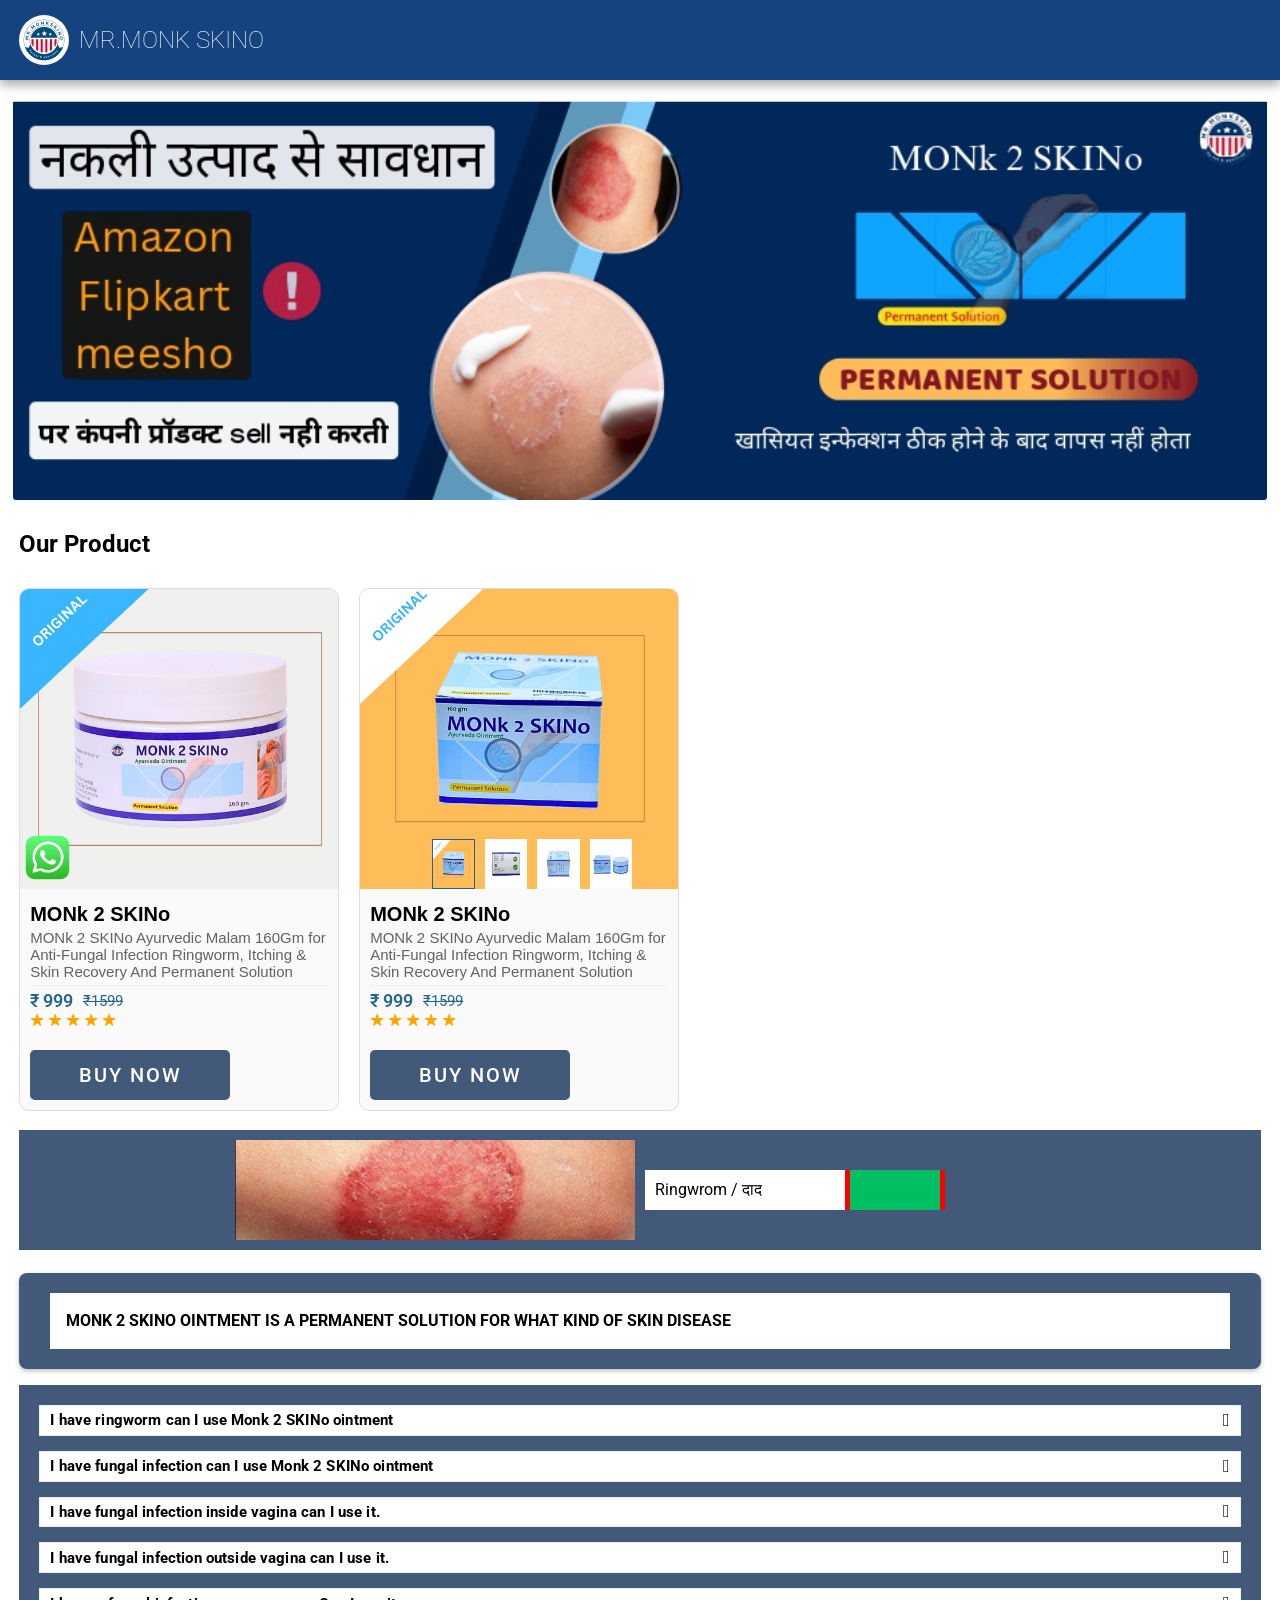
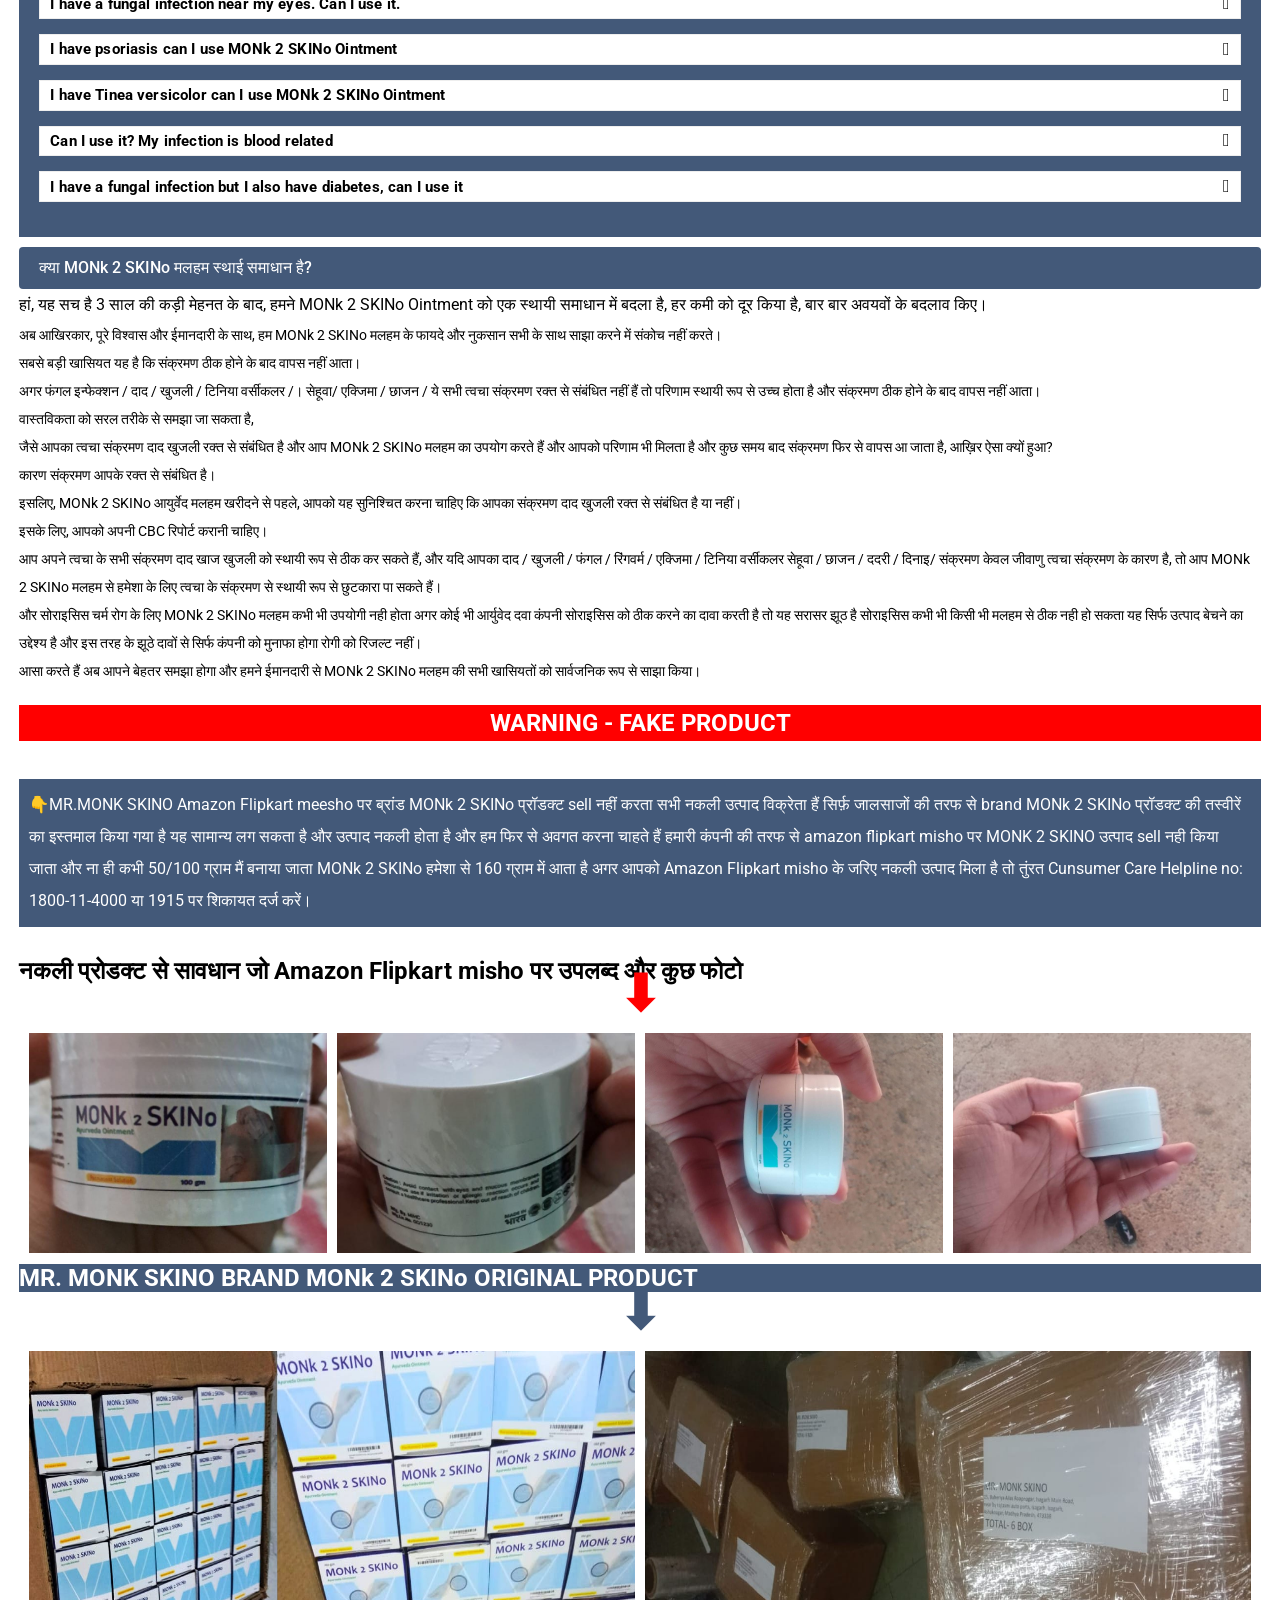
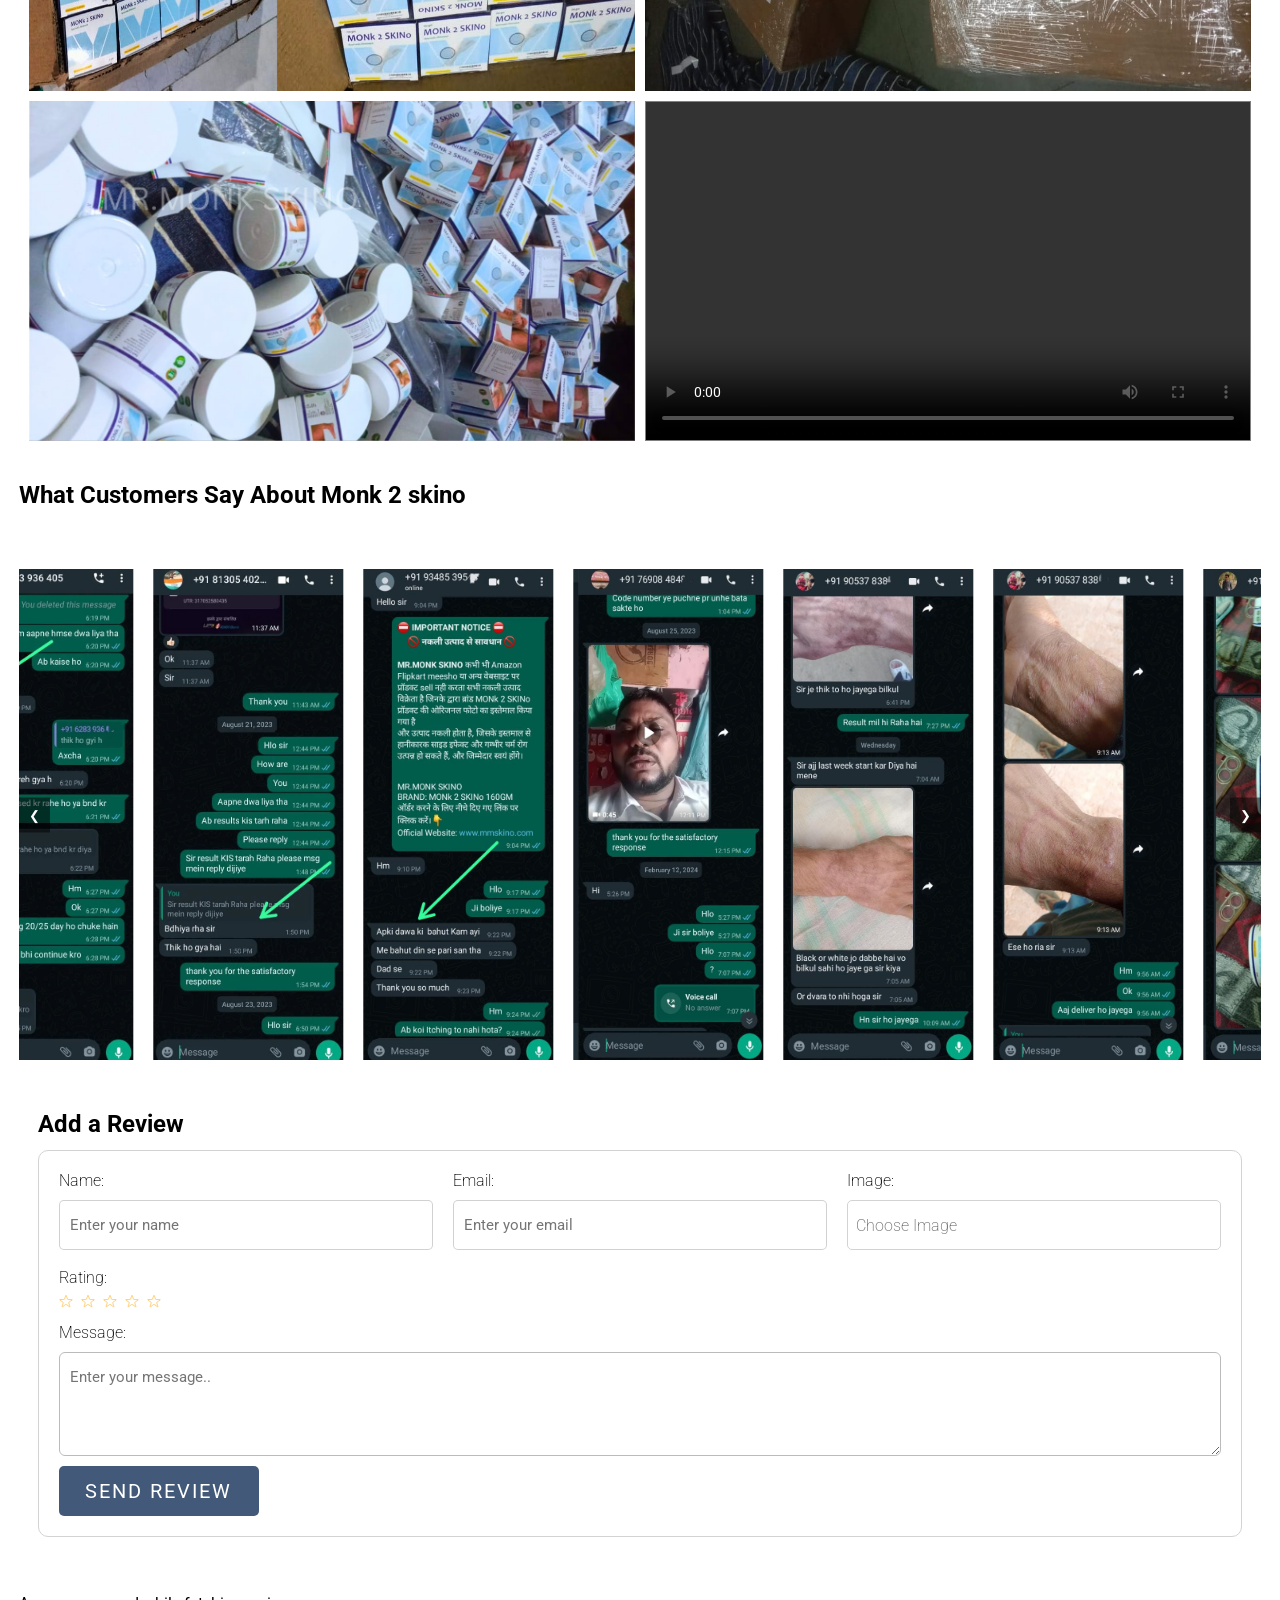
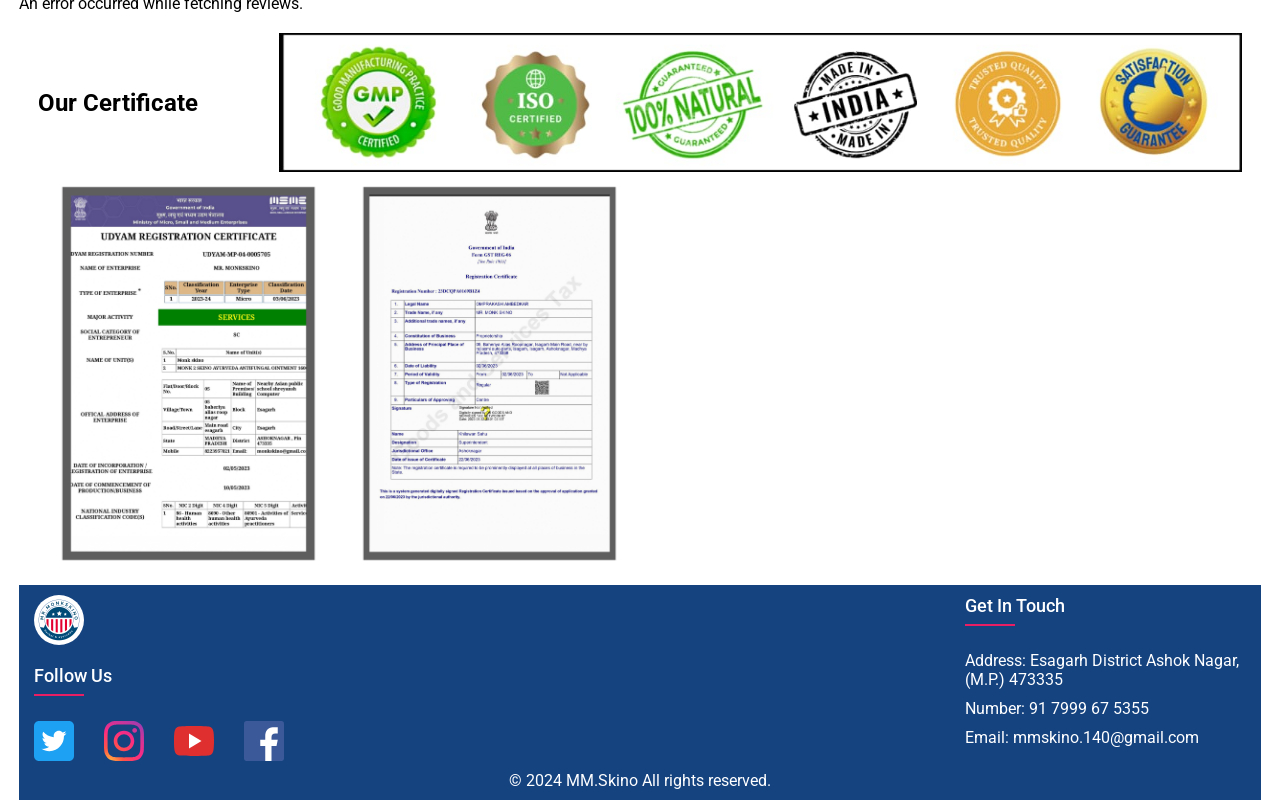
==== index.html @ e331ae4b "updated" ====
<html lang="en">

<head>
    <meta charset="UTF-8">
    <link rel="icon" type="image/svg+xml" href="./img/favIcon.svg" />
    <meta http-equiv="X-UA-Compatible" content="IE=edge">
    <meta name="viewport" content="width=device-width, initial-scale=1.0">
    <link rel="stylesheet" href="./style.css">
    <!-- Google Web Fonts -->
    <link rel="preconnect" href="https://fonts.googleapis.com">
    <link rel="preconnect" href="https://fonts.gstatic.com" crossorigin>
    <link
        href="https://fonts.googleapis.com/css2?family=Open+Sans:wght@400;500&family=Roboto:wght@200;600;700&display=swap"
        rel="stylesheet">

    <!-- Icon Font Stylesheet -->
    <link href="https://cdnjs.cloudflare.com/ajax/libs/font-awesome/5.10.0/css/all.min.css" rel="stylesheet">
    <link href="https://cdn.jsdelivr.net/npm/bootstrap-icons@1.4.1/font/bootstrap-icons.css" rel="stylesheet">

    <script src="https://ajax.googleapis.com/ajax/libs/jquery/3.7.1/jquery.min.js"></script>
    <link rel="stylesheet"
        href="https://cdnjs.cloudflare.com/ajax/libs/material-design-iconic-font/2.2.0/css/material-design-iconic-font.min.css">
    <title>MM.Skino</title>
</head>

<body>
    <!-- alert -->
    <div id="customAlert" class="custom-alert"></div>
    <!-- <div id="customAlert2" class="custom-alert2"> -->

    <!-- </div> -->
    <nav class="navbar">
        <div class="navbar-container container">
            <div>
                <img class="logo" src="img/logo.jpg" alt="" srcset="">
            </div>
            <p>MR.MONK SKINO</p>

        </div>
    </nav>
    <div class="whatsapp-logo">
        <a target="_blank" href="https://api.whatsapp.com/send/?phone=917999675355&text&type=phone_number&app_absent=0">
            <img width="40px" src="./img/whatsapp-img.png" alt="" srcset="" class="whatspp-img">
        </a>
    </div>
    <div class="carousel container">
        <div class="slides">
            <img src="img/banner-1.jpg" alt="slide image" class="slide">
            <img src="img/banner-2.jpg" alt="slide image" class="slide">
        </div>
        <div class="controls">
            <div class="control prev-slide">&#9668;</div>
            <div class="control next-slide">&#9658;</div>
        </div>
    </div>
    <section class="container">
        <h1 class="product-text">Our Product</h1>
        <div class=" product">
            <div class="product-card">
                <div class="badge">🔥 BESTSELLER </div>
                <div class="product-tumb bg-white ">
                    <div class="slide"><img src="./img/WhatsApp Image 2024-04-01 at 13.19.55_fc2fddbb.jpg"
                            alt="Image 3"></div>

                </div>
                <div class="product-details">
                    <h2>MONk 2 SKINo</h2>
                    <!-- <p>Monk 2 skino ≤ 160 gm≥ 1 month course</p> -->
                    <p>MONk 2 SKINo Ayurvedic Malam 160Gm for Anti-Fungal Infection Ringworm, Itching & Skin Recovery
                        And Permanent Solution</p>
                    <!-- <div style="display: flex; text-align: center; gap: 10px; align-items: center;">
                        <div class="star">
                            <span class="fa fa-star checked"></span>
                            4.8
                        </div>
                        <span style="font-weight: 700;">(2920)</span>
                    </div> -->
                    <div class="product-bottom-details">
                        <div class="product-price"> ₹ 999 <small> ₹1599</small></div>
                    </div>
                    <div class="product-ratings">
                        <img src="./img/star fill.svg" />
                        <img src="./img/star fill.svg" />
                        <img src="./img/star fill.svg" />
                        <img src="./img/star fill.svg" />
                        <img src="./img/star fill.svg" />
                    </div>
                </div>
                <div class="button-card">
                    <a href="#demo-modal">
                        <button class="button">buy now</button>
                    </a>
                </div>
            </div>
            <div class="product-card">
                <div class="badge">🔥 BESTSELLER </div>
                <!-- <div class="badge2">🔥 BUY 2 @ 888 </div> -->
                <div class="product-tumb slider1 slider-container">
                    <!-- <img class="slide" src="./img/Image.png" alt=""> -->
                    <div class="slide1"><img src="./img/WhatsApp Image 2024-04-01 at 13.20.51_9c2f2180.jpg"
                            alt="Image 3"></div>
                    <div class="slider-container">
                        <div class="thumbnails1">
                            <div class="thumbnail1 active" data-index="0"><img
                                    src="../img/WhatsApp Image 2024-04-01 at 13.20.51_9c2f2180.jpg" alt="Thumbnail 1">
                            </div>
                            <div class="thumbnail1" data-index="1"><img
                                    src="./img/WhatsApp Image 2024-04-01 at 14.17.43_6d8bcc6e.jpg" alt="Thumbnail 2">
                            </div>
                            <div class="thumbnail1" data-index="2"><img
                                    src="./img/WhatsApp Image 2024-04-01 at 14.17.45_9a5de57a.jpg" alt=""></div>
                            <div class="thumbnail1" data-index="3"><img
                                    src="./img/WhatsApp Image 2024-04-01 at 14.17.43_23b1644e.jpg" alt=""></div>
                            <!-- Add more thumbnails here -->
                        </div>
                    </div>
                </div>
                <div class="product-details">
                    <h2>MONk 2 SKINo</h2>
                    <p>MONk 2 SKINo Ayurvedic Malam 160Gm for Anti-Fungal Infection Ringworm, Itching & Skin Recovery
                        And Permanent Solution</p>
                    <div class="product-bottom-details">
                        <div class="product-price"> ₹ 999 <small> ₹1599</small></div>
                    </div>
                    <div class="product-ratings">
                        <img src="./img/star fill.svg" />
                        <img src="./img/star fill.svg" />
                        <img src="./img/star fill.svg" />
                        <img src="./img/star fill.svg" />
                        <img src="./img/star fill.svg" />
                    </div>
                </div>
                <div class="button-card">
                    <a href="#demo-modal">
                        <button class="button">buy now</button>
                    </a>

                </div>
            </div>
        </div>
    </section>
    <br>
    <!-- FAQS section start -->
    <section class="container">
        <div class="carousel2">
            <div class="slides2">
                <div class="slid2">
                    <div class="DiseaseSection">
                        <div class="left-section"><img src="./img/Ringwrom.jpg" alt="" srcset=""></div>
                        <div class="right-section">
                            <p>Ringwrom / दाद</p>
                            <div></div>
                        </div>
                    </div>
                </div>
                <div class="slid2">
                    <div class="DiseaseSection">
                        <div class="left-section"><img src="./img/Eczema.jpg" alt="" srcset=""></div>
                        <div class="right-section">
                            <p>Eczema / छाजन
                            </p>
                            <div></div>
                        </div>
                    </div>
                </div>
                <div class="slid2">
                    <div class="DiseaseSection">
                        <div class="left-section"><img src="./img/Psoriasis.jpg" alt="" srcset=""></div>
                        <div class="right-section">
                            <p>Psoriasis / सोरायसिस</p>
                            <div class="bg-red"></div>
                        </div>
                    </div>
                </div>
                <div class="slid2">
                    <div class="DiseaseSection">
                        <div class="left-section"><img src="./img/Fungal.jpg" alt="" srcset=""></div>
                        <div class="right-section">
                            <p>Fungal / फफूंद</p>
                            <div></div>
                        </div>
                    </div>
                </div>

            </div>
            <div class="controls">
                <div class="control prev-slide">&#9668;</div>
                <div class="control next-slide">&#9658;</div>
            </div>
        </div>
        <div class="accordion">
            <div class="accordion-item">
                <div class="accordion-item-header">
                    MONK 2 SKINO OINTMENT IS A PERMANENT SOLUTION FOR WHAT KIND OF SKIN DISEASE
                </div><!-- /.accordion-item-header -->
                <!-- <div class="accordion-item-body">
                    <div class="accordion-item-body-content">
                        I have ringworm can I use Monk 2 SKINo ointment?
                    </div>
                    <div class="accordion-item-body-content">
                        I have fungal infection can I use Monk 2 SKINo ointment?
                    </div>
                    <div class="accordion-item-body-content">
                        I have fungal infection inside vagina can I use Monk 2 SKINo ointment
                    </div>
                    <div class="accordion-item-body-content">
                        I have fungal infection outside vagina can I use MONK 2 SKINo Ointment
                    </div>
                    <div class="accordion-item-body-content">
                        I have a fungal infection near my eyes. Can I use MONK 2 SKINo Ointment?
                    </div>
                    <div class="accordion-item-body-content">
                        I have psoriasis can I use MONK 2 SKINo Ointment
                    </div>
                    <div class="accordion-item-body-content">
                        I have Eczema can I use MONK 2 SKINo Ointment
                    </div> -->
            </div><!-- /.accordion-item-body -->
        </div><!-- /.accordion-item -->
        </div>
        <div class="faqsection">
            <!-- <h1 class="faqs-heading">FREQUENTLY ASKED QUESTIONS ABOUT MONK 2 SKINO</h1> -->
            <ul class="accordion-list">
                <li>
                    <h3 class="accordion-head-list">
                        I have ringworm can I use Monk 2 SKINo ointment
                    </h3>
                    <div class="answer">
                        <p>
                            हाँ, आप मरहम का उपयोग कर सकते हैं, 7 दिन लगाना है और 3 दिन छोड़ना है फिर से 7 दिन और 3 दिन
                            का
                            गैप
                            , और इसी बीच स्किन का सूखना और स्किन की बारीक लेयर का झड़ना और न्यू स्किन का निकलना स्टार्ट
                            हो
                            जाएगा स्थायी परिणाम के लिए 30 दिनों तक उपयोग करें और संक्रमित हिस्से पर
                            साबुन का उपयोग न करें
                        </p>
                    </div>
                </li>
                <li>
                    <h3 class="accordion-head-list">
                        I have fungal infection can I use Monk 2 SKINo ointment
                    </h3>
                    <div class="answer">
                        <p>
                            हाँ, आप मरहम का उपयोग कर सकते हैं, 7 दिन लगाना है और 3 दिन छोड़ना है फिर से 7 दिन और 3 दिन
                            का
                            गैप , और इसी बीच स्किन का सूखना और स्किन की बारीक लेयर का झड़ना और न्यू स्किन का निकलना
                            स्टार्ट
                            हो जाएगा स्थायी परिणाम के लिए 30 दिनों तक उपयोग करें और संक्रमित हिस्से पर
                            साबुन का उपयोग न करें

                        </p>
                    </div>
                </li>
                <li>
                    <h3 class="accordion-head-list">
                        I have fungal infection inside vagina can I use it.
                    </h3>
                    <div class="answer">
                        <p>
                            नहीं आप योनी के अंदर मलहम का उपयोग नहीं कर सकते।

                        </p>
                    </div>
                </li>
                <li>
                    <h3 class="accordion-head-list">I have fungal infection outside vagina can I use it.
                    </h3>
                    <div class="answer">
                        <p>
                            हाँ, आप मरहम का उपयोग कर सकते हैं, अगर इन्फेक्शन योनी की बाहरी स्किन पर है तो लेकिन कम
                            मात्रा
                            में 7 दिन लगाना है और 3 दिन छोड़ना है फिर से 7 दिन और 3 दिन का गैप , और इसी बीच स्किन का
                            सूखना
                            और स्किन की बारीक लेयर का झड़ना और न्यू स्किन का निकलना स्टार्ट हो जाएगा स्थायी परिणाम के
                            लिए 30
                            दिनों तक उपयोग करें और संक्रमित हिस्से पर साबुन का उपयोग न क
                        </p>
                    </div>
                </li>
                <li>
                    <h3 class="accordion-head-list">I have a fungal infection near my eyes. Can I use it.
                    </h3>
                    <div class="answer">
                        <p>
                            हां आप यूज कर सकते हैं
                            लेकिन हमारी निगरानी मैं
                            आप WhatsApp पर आंखों के पास संक्रमित हिस्से की तस्वीरें हमें भेजें

                        </p>
                    </div>
                </li>
                <li>
                    <h3 class="accordion-head-list">I have psoriasis can I use MONk 2 SKINo Ointment
                    </h3>
                    <div class="answer">
                        <p>नहीं आप सोराइसिस मैं MONk 2 SKINo मलहम का इस्तेमाल नहीं कर सकते, कृपया खरीदारी ना करें अन्यथा
                            आप
                            रिजल्ट की उम्मीद नहीं कर सकते
                            अगर संभव हो सके तो आप अपने खाने में DIP diet को सामिल करें
                            अधिक जानकारी के Google करें

                        </p>
                    </div>
                </li>
                <li>
                    <h3 class="accordion-head-list">
                        I have Tinea versicolor can I use MONk 2 SKINo Ointment </h3>
                    <div class="answer">
                        <p>
                            हाँ, आप मरहम का उपयोग कर सकते हैं, 7 दिन लगाना है और 3 दिन छोड़ना है फिर से 7 दिन और 3 दिन
                            का
                            गैप , और इसी बीच स्किन का सूखना और स्किन की बारीक लेयर का झड़ना और न्यू स्किन का निकलना
                            स्टार्ट
                            हो जाएगा स्थायी परिणाम के लिए 30 दिनों तक उपयोग करें और संक्रमित हिस्से पर
                            साबुन का उपयोग न करें

                        </p>
                    </div>
                </li>
                <li>
                    <h3 class="accordion-head-list">
                        Can I use it? My infection is blood related
                    </h3>
                    <div class="answer">
                        <p>
                            हां लेकिन स्थाई परिणाम के MONk 2 SKINo मलहम काफी नहीं साथ में रक्त शोधक चूर्ण Blood purifier
                            की
                            जरूरत होगी और स्थाई परिणाम मैं 3/4 महीने का समय लग सकता है लेकिन परिणाम 1/2/3 हफ्ते में ही आ
                            जाते हैं फिर भी आपको 3/4 महीने पूर्ण करने होंगे, अन्यथा इन्फेक्शन वापस आने के
                            चांस अधिक होते हैं,

                        </p>
                    </div>
                </li>
                <li>
                    <h3 class="accordion-head-list">
                        I have a fungal infection but I also have diabetes, can I use it </h3>
                    <div class="answer">
                        <p>
                            हां यूज कर सकते हैं लेकिन शुगर कंट्रोल में होना चाहिए इसके अलावा परिणाम आपको भिन्न लग सकते
                            हैं
                            जैसे की शरीर के किसी एक संक्रमित हिस्से पर परिणाम मिला लेकिन बाकी का संक्रमित हिस्से पर
                            परिणाम
                            मैं देरी होना , स्थाई परिणाम मैं 1/4 महीने का समय लग सकता है, अगर diabetes सामान्य है तो
                            MONk 2
                            SKINo मलहम स्थाई परिणाम दे सकता है, अगर समान्य नहीं तो कृपया खरीददारी ना करें।

                        </p>
                    </div>
                </li>

            </ul>
        </div>
        <div class="imfoundation">
            <div>
                <h4>क्या MONk 2 SKINo मलहम स्थाई समाधान है?
                </h4>
                <p>
                    हां, यह सच है
                    3 साल की कड़ी मेहनत के बाद, हमने MONk 2 SKINo Ointment को एक स्थायी समाधान में बदला है, हर कमी को
                    दूर किया है, बार बार अवयवों के बदलाव किए।

                </p>
                <ul>
                    <li>
                        अब आखिरकार, पूरे विश्वास और ईमानदारी के साथ, हम MONk 2 SKINo मलहम के फायदे और नुकसान सभी के साथ
                        साझा
                        करने में संकोच नहीं करते।

                    </li>
                    <li>
                        सबसे बड़ी खासियत यह है कि संक्रमण ठीक होने के बाद वापस नहीं आता।
                    </li>
                    <li>अगर फंगल इन्फेक्शन / दाद / खुजली / टिनिया वर्सीकलर /। सेहूवा/ एक्जिमा / छाजन / ये सभी त्वचा
                        संक्रमण
                        रक्त से संबंधित नहीं हैं तो परिणाम स्थायी रूप से उच्च होता है और संक्रमण ठीक होने के बाद वापस
                        नहीं
                        आता।
                    </li>
                    <li>
                        वास्तविकता को सरल तरीके से समझा जा सकता है,
                    </li>
                    <li>
                        जैसे आपका त्वचा संक्रमण दाद खुजली रक्त से संबंधित है और आप MONk 2 SKINo मलहम का उपयोग करते हैं
                        और
                        आपको परिणाम भी मिलता है और कुछ समय बाद संक्रमण फिर से वापस आ जाता है,
                        आख़िर ऐसा क्यों हुआ?
                        <br>
                        कारण संक्रमण आपके रक्त से संबंधित है।
                    </li>
                    <li>
                        इसलिए, MONk 2 SKINo आयुर्वेद मलहम खरीदने से पहले, आपको यह सुनिश्चित करना चाहिए कि आपका संक्रमण
                        दाद
                        खुजली रक्त से संबंधित है या नहीं।

                    </li>
                    <li>
                        इसके लिए, आपको अपनी CBC रिपोर्ट करानी चाहिए।
                    </li>
                    <li>
                        आप अपने त्वचा के सभी संक्रमण दाद खाज खुजली को स्थायी रूप से ठीक कर सकते हैं, और यदि आपका दाद /
                        खुजली
                        / फंगल / रिंगवर्म / एक्जिमा / टिनिया वर्सीकलर सेहूवा / छाजन / ददरी / दिनाइ/ संक्रमण केवल जीवाणु
                        त्वचा संक्रमण के कारण है, तो आप MONk 2 SKINo मलहम से हमेशा के लिए त्वचा के संक्रमण से स्थायी रूप
                        से
                        छुटकारा पा सकते हैं।
                    </li>
                    <li>
                        और सोराइसिस चर्म रोग के लिए MONk 2 SKINo मलहम कभी भी उपयोगी नही होता अगर कोई भी आर्युवेद दवा
                        कंपनी
                        सोराइसिस को ठीक करने का दावा करती है तो यह सरासर झूठ है सोराइसिस कभी भी किसी भी मलहम से ठीक नही
                        हो
                        सकता यह सिर्फ उत्पाद बेचने का उद्देश्य है और इस तरह के झूठे दावों से सिर्फ कंपनी को मुनाफा होगा
                        रोगी
                        को रिजल्ट नहीं।
                    </li>
                    <li>
                        आसा करते हैं अब आपने बेहतर समझा होगा और हमने ईमानदारी से MONk 2 SKINo मलहम की सभी खासियतों को
                        सार्वजनिक रूप से साझा किया।

                    </li>
                </ul>
            </div>
        </div>
    </section>
    <!-- FAQS section end -->
    <!-- fake product vs original product start -->
    <section class="container">
        <div class="notice ">
            <h1>WARNING - FAKE PRODUCT</h1>

            <br>
            <br>
            <p>
                👇MR.MONK SKINO Amazon Flipkart meesho पर ब्रांड MONk 2 SKINo प्रॉडक्ट sell नहीं करता सभी नकली उत्पाद
                विक्रेता हैं सिर्फ़ जालसाजों की तरफ से brand MONk 2 SKINo प्रॉडक्ट की तस्वीरें का इस्तमाल किया गया है यह
                सामान्य लग सकता है और उत्पाद नकली होता है और हम फिर से अवगत करना चाहते हैं हमारी कंपनी की तरफ से amazon
                flipkart misho पर MONK 2 SKINO उत्पाद sell नही किया जाता और ना ही कभी 50/100 ग्राम मैं बनाया जाता MONk 2
                SKINo हमेशा से 160 ग्राम में आता है अगर आपको Amazon Flipkart misho के जरिए नकली उत्पाद मिला है तो तुंरत
                Cunsumer Care Helpline no: 1800-11-4000 या 1915 पर शिकायत दर्ज करें।


            </p>
        </div>
        <h1 class="product-text">
            नकली प्रोडक्ट से सावधान जो Amazon Flipkart misho पर उपलब्द और कुछ फोटो
        </h1>
        <h1
            style="text-align: center; margin-top: -50px !important; font-size: 50px; display: flex; margin: auto;place-content: center; color: red; ">
            ⬇</h1>
        <div class="facke-product-images">
            <div>
                <img src="./img/fake-product1.jpg" alt="" srcset="">
            </div>
            <div>
                <img src="./img/fake-product2.jpg" alt="" srcset="">
            </div>
            <div>
                <img src="./img/fake-product3.jpg" alt="" srcset="">
            </div>
            <div>
                <img src="./img/fake-product4.jpg" alt="" srcset="">
            </div>

        </div>
    </section>
    <!-- product-images-section -->
    <section class="container">
        <h1 class="product-text bg-color">
            MR. MONK SKINO
            BRAND MONk 2 SKINo
            ORIGINAL PRODUCT
        </h1>
        <h1
            style="text-align: center; margin-top: -10px !important; font-size: 50px; display: flex; margin: auto;place-content: center; color: var(--blue); ">
            ⬇</h1>
        <div class="product-images">
            <div><img src="./img/product1.jpg" alt="" class="full-screen-image"></div>
            <div><img src="./img/product2.jpg" alt="" class="full-screen-image"></div>
            <div><img src="./img/product3.jpg" alt="" class="full-screen-image"></div>
            <div><video controls src="./img/product-video.mp4"></video></div>
        </div>
        <div class="overlay" id="overlay">
            <span class="close-btn" onclick="closeOverlay()">&times;</span>
            <img id="full-screen-img" src="" alt="">
        </div>
        <!-- <h3>Amazon पर कंपनी का अकाउंट जब हम MONk 2 SKINo प्रॉडक्ट sell करते थे लेकिन अब नही</h3>
        <div>
            <div><img src="./img/amazon-product-image.jpg" alt="" srcset="" class="amazon-img"></div>
        </div> -->
    </section>
    <!-- fake product vs original product edn -->
    <!-- form modal -->
    <section>
        <div id="demo-modal" class="modal">
            <div class="modal__content">
                <form id="shippingForm" autocomplete="off">
                    <h3>Enter your delivery / shipping address</h3>
                    <div class="display-flex">
                        <div>
                            <label for="firstName">First Name</label>
                            <input type="text" id="firstName" name="firstName" placeholder="Enter your first name.."
                                required autocomplete="off" name="firstName_<?= rand() ?>" />
                        </div>
                        <div>
                            <label for="lastName">Last Name</label>
                            <input type="text" id="lastName" name="lastName" placeholder="Enter your last-name.."
                                required autocomplete="off" />
                        </div>
                    </div>
                    <div class="display-flex">
                        <div>
                            <label for="number"> Contact Number</label>
                            <input type="tel" id="number" name="number" placeholder="Enter your contact number.."
                                required autocomplete="off" />
                        </div>
                        <div>
                            <label for="email">Email</label>
                            <input type="email" id="email" name="email" placeholder="Enter your email.." required
                                autocomplete="off" />
                        </div>

                    </div>
                    <div class="display-flex">
                        <div>
                            <label for="quantity">Enter Quantity</label>
                            <input value="1" min="1" minlength="1" type="number" id="quantity" name="quantity"
                                placeholder="Enter your quantity.." required autocomplete="off" />
                        </div>
                        <div>
                            <label for="pincode">Pin-Code</label>
                            <input type="tel" maxlength="6" id="pincode" name="pincode"
                                placeholder="Enter your pin-code.." required autocomplete="off" />
                        </div>
                    </div>
                    <div class="display-flex">
                        <div>
                            <label for="state">State</label>
                            <input type="text" id="state" name="state" placeholder="Enter your state.." required
                                autocomplete="off" />
                        </div>
                        <div>
                            <label for="district">District</label>
                            <input type="text" id="district" name="district" placeholder="Enter your district.."
                                required autocomplete="off" />
                        </div>
                    </div>
                    <div>
                        <label for="fulladdress">Full Address</label>
                        <textarea id="fulladdress" name="fulladdress" placeholder="Enter your full address.." required
                            autocomplete="off"></textarea>
                    </div>
                   
                    <button type="submit" id="submitButton2" class="action-btn">Submit</button>
                </form>
                <a href="#" class="modal__close">&times;</a>
            </div>
        </div>
    </section>

    <div class="container">
        <div>
            <h2 class="product-text">What Customers Say About Monk 2 skino</h2>
        </div>
        <div class="carousel-container">
            <div class="carousel-inner" id="carouselInner">
                <img class="image-screenshots" src="./img/WhatsApp-Image-2023-09-15-at-3.20.15-PM.webp" alt="Image 1">
                <img class="image-screenshots" src="./img/WhatsApp-Image-2023-09-15-at-3.20.16-PM.webp" alt="Image 2">
                <img class="image-screenshots" src="./img/WhatsApp-Image-2023-09-15-at-3.20.21-PM.webp" alt="Image 3">
                <img class="image-screenshots" src="./img/IMG-20230928-WA0009.webp" alt="Image 4">
                <img class="image-screenshots" src="./img/IMG-20230928-WA0016.webp" alt="Image 5">
                <img class="image-screenshots" src="./img/IMG-20230928-WA0019.webp" alt="Image 6">
                <img class="image-screenshots" src="./img/IMG-20230928-WA0022.webp" alt="Image 7">
                <img class="image-screenshots" src="./img/IMG-20230928-WA0024.webp" alt="Image 8">
                <img class="image-screenshots" src="./img/IMG-20230928-WA0014.webp" alt="Image 9">
                <img class="image-screenshots" src="./img/IMG-20230928-WA0020.webp" alt="Image 10">
                <img class="image-screenshots" src="./img/IMG-20230928-WA0021.webp" alt="Image 11">
                <img class="image-screenshots" src="./img/WhatsApp-Image-2023-09-19-at-6.00.30-PM.webp" alt="Image 12">
                <img class="image-screenshots" src="./img/WhatsApp-Image-2023-09-15-at-3.20.15-PM.webp" alt="Image 1">
                <img class="image-screenshots" src="./img/WhatsApp-Image-2023-09-15-at-3.20.16-PM.webp" alt="Image 2">
                <img class="image-screenshots" src="./img/WhatsApp-Image-2023-09-15-at-3.20.21-PM.webp" alt="Image 3">
                <img class="image-screenshots" src="./img/IMG-20230928-WA0009.webp" alt="Image 4">
                <img class="image-screenshots" src="./img/IMG-20230928-WA0016.webp" alt="Image 5">
                <img class="image-screenshots" src="./img/IMG-20230928-WA0019.webp" alt="Image 6">
                <img class="image-screenshots" src="./img/IMG-20230928-WA0022.webp" alt="Image 7">
                <img class="image-screenshots" src="./img/IMG-20230928-WA0024.webp" alt="Image 8">
                <img class="image-screenshots" src="./img/IMG-20230928-WA0014.webp" alt="Image 9">
                <img class="image-screenshots" src="./img/IMG-20230928-WA0020.webp" alt="Image 10">
                <img class="image-screenshots" src="./img/IMG-20230928-WA0021.webp" alt="Image 11">
                <img class="image-screenshots" src="./img/IMG-20230928-WA0021.webp" alt="Image 11">
                <img class="image-screenshots" src="./img/WhatsApp-Image-2023-09-15-at-3.20.21-PM.webp" alt="Image 3">
                <img class="image-screenshots" src="./img/IMG-20230928-WA0009.webp" alt="Image 4">
                <img class="image-screenshots" src="./img/IMG-20230928-WA0016.webp" alt="Image 5">
                <img class="image-screenshots" src="./img/IMG-20230928-WA0019.webp" alt="Image 6">
                <img class="image-screenshots" src="./img/IMG-20230928-WA0022.webp" alt="Image 7">
                <img class="image-screenshots" src="./img/IMG-20230928-WA0024.webp" alt="Image 8">
                <img class="image-screenshots" src="./img/IMG-20230928-WA0014.webp" alt="Image 9">
                <img class="image-screenshots" src="./img/IMG-20230928-WA0020.webp" alt="Image 10">
                <img class="image-screenshots" src="./img/IMG-20230928-WA0021.webp" alt="Image 11">
                <img class="image-screenshots" src="./img/IMG-20230928-WA0020.webp" alt="Image 10">
                <img class="image-screenshots" src="./img/IMG-20230928-WA0021.webp" alt="Image 11">
                <img class="image-screenshots" src="./img/WhatsApp Image 2024-04-08 at 21.26.04_cf4837ef7.jpg"
                    alt="Image 11">
                <img class="image-screenshots" src="./img/WhatsApp Image 2024-04-08 at 21.14.22_a968135b1.jpg"
                    alt="Image 11">
                <img class="image-screenshots" src="./img/WhatsApp Image 2024-04-08 at 21.14.23_8796050e2.jpg"
                    alt="Image 11">
                <img class="image-screenshots" src="./img/WhatsApp Image 2024-04-08 at 21.14.23_3be85f063.jpg"
                    alt="Image 11">
                <img class="image-screenshots" src="./img/WhatsApp Image 2024-04-08 at 21.14.24_ba62f1e14.jpg"
                    alt="Image 11">
                <img class="image-screenshots" src="./img/WhatsApp Image 2024-04-08 at 21.14.24_93aa45965.jpg"
                    alt="Image 11">
                <img class="image-screenshots" src="./img/WhatsApp Image 2024-04-08 at 21.14.45_0911691c6.jpg"
                    alt="Image 11">

                <img class="image-screenshots" src="./img/WhatsApp-Image-2023-09-15-at-3.20.21-PM.webp" alt="Image 3">
                <img class="image-screenshots" src="./img/IMG-20230928-WA0009.webp" alt="Image 4">
                <img class="image-screenshots" src="./img/IMG-20230928-WA0016.webp" alt="Image 5">
                <img class="image-screenshots" src="./img/IMG-20230928-WA0019.webp" alt="Image 6">
                <img class="image-screenshots" src="./img/IMG-20230928-WA0022.webp" alt="Image 7">
                <img class="image-screenshots" src="./img/IMG-20230928-WA0024.webp" alt="Image 8">
                <img class="image-screenshots" src="./img/IMG-20230928-WA0014.webp" alt="Image 9">
                <img class="image-screenshots" src="./img/IMG-20230928-WA0020.webp" alt="Image 10">
                <img class="image-screenshots" src="./img/IMG-20230928-WA0021.webp" alt="Image 11">
                <img class="image-screenshots" src="./img/WhatsApp Image-last.jpg" alt="Image 11">
                <img class="image-screenshots" src="./img/WhatsApp Image-last2.jpg" alt="Image 11">
                <img class="image-screenshots" src="./img/WhatsApp-Image-2023-09-19-at-6.00.30-PM.webp" alt="Image 12">

            </div>
            <div class="button-container">
                <button class="prev" onclick="moveSlide(-1)">❮</button>
                <button class="next" onclick="moveSlide(1)">❯</button>
            </div>
        </div>



        <div class="container review-container">
            <h2>Add a Review</h2>



            <!-- <form id="reviewForm" class="review-card">
                <div class="box-container">
                    <div class="box-handle">
                        <label class="msg-level">Name:</label>
                        <input type="text" id="name" required autocomplete="off"  name="name" class="name-input"
                            placeholder="Enter your name">
                    </div>
                    <div class="box-handle">
                        <label class="msg-level">Email:</label>
                        <input type="text" id="email2" required autocomplete="off"  name="email" class="name-input"
                            placeholder="Enter your email">
                    </div>
                    <div class="box-handle">
                        <label for="image" class="msg-level image-label">Image:</label><br>
                        <div class="file-container">
                            <input type="file" id="image" name="image" class="file-input"><br>
                            <label class="choose-img">Choose Image</label>
                        </div>
                    </div>
                </div>
                <div class="box-handle-satr">
                    <label class="msg-level">Rating:</label><br>
                    <div class="rating">
                        <span class="star-css" data-index="1"><img src="./img/star blank.svg" alt="Blank Star" /></span>
                        <span class="star-css" data-index="2"><img src="./img/star blank.svg" alt="Blank Star" /></span>
                        <span class="star-css" data-index="3"><img src="./img/star blank.svg" alt="Blank Star" /></span>
                        <span class="star-css" data-index="4"><img src="./img/star blank.svg" alt="Blank Star" /></span>
                        <span class="star-css" data-index="5"><img src="./img/star blank.svg" alt="Blank Star" /></span>
                    </div>
                    <input type="hidden" id="rating" required autocomplete="off"  name="rating" value="0">
                </div>

                <div class="textarea-box">
                    <label for="message" class="msg-level">Message:</label><br>
                    <textarea class="msg-box" id="message" name="message" rows="4" cols="50" required autocomplete="off" 
                        placeholder="Enter your message.."></textarea><br>
                </div>
                <button type="submit" id="submitButton" class="action-btn">Send Review</button>
            </form> -->
            <form id="reviewForm" class="review-card">
                <div class="box-container">
                    <div class="box-handle">
                        <label class="msg-level">Name:</label>
                        <input type="text" id="name" required autocomplete="off" name="name" class="name-input"
                            placeholder="Enter your name">
                    </div>
                    <div class="box-handle">
                        <label class="msg-level">Email:</label>
                        <input type="text" id="email2" required autocomplete="off" name="email" class="name-input"
                            placeholder="Enter your email">
                    </div>
                    <div class="box-handle">
                        <label for="image" class="msg-level image-label">Image:</label><br>
                        <div class="file-container">
                            <input type="file" id="image" name="image" class="file-input"
                                onchange="displayImageName()"><br>
                            <label id="Chose_Image" class="choose-img">Choose Image</label>
                            <span class="choose-img-path" id="imageName" style="padding-left: 30px;"></span>
                            <!-- Display selected image name here -->
                        </div>
                    </div>
                </div>
                <div class="box-handle-satr">
                    <label class="msg-level">Rating:</label><br>
                    <div class="rating">
                        <span class="star-css" data-index="1"><img src="./img/star blank.svg" alt="Blank Star" /></span>
                        <span class="star-css" data-index="2"><img src="./img/star blank.svg" alt="Blank Star" /></span>
                        <span class="star-css" data-index="3"><img src="./img/star blank.svg" alt="Blank Star" /></span>
                        <span class="star-css" data-index="4"><img src="./img/star blank.svg" alt="Blank Star" /></span>
                        <span class="star-css" data-index="5"><img src="./img/star blank.svg" alt="Blank Star" /></span>
                    </div>
                    <input type="hidden" id="rating" required autocomplete="off" name="rating" value="0">
                    <!-- Set default rating to 0 -->
                </div>

                <div class="textarea-box">
                    <label for="message" class="msg-level">Message:</label><br>
                    <textarea class="msg-box" id="message" name="message" rows="4" cols="50" required autocomplete="off"
                        placeholder="Enter your message.."></textarea><br>
                </div>
                <button type="submit" id="submitButton" class="action-btn">Send Review</button>
            </form>

        </div>
        <br />
        <br />
        <br />

        <div id="reviewContainer" class="reviewContainer"></div>
        <section class="container">
            <div class="certificate-Text">
                <h2 class="product-text">Our Certificate</h2>
                <img src="img/certificate-img.jpg" alt="" srcset="">
            </div>
            <div class="certificate">
                <!-- <img src="./img/certificate4_page-0001.jpg" alt="" srcset="">
                <img src="./img/certificate3_page-0001.jpg" alt="" srcset=""> -->
                <img src="./img/certificate_page-0001.jpg" alt="" srcset="">
                <img src="./img/certificat2_page-0001.jpg" alt="" srcset="">
            </div>

        </section>
        <section>
            <footer class="footer">
                <div>
                    <div class="row">
                        <div class="footer-col">
                            <div class="">
                                <img class="logo" src="img/logo.jpg" alt="" srcset="">

                            </div>
                            <h4 style="margin-top:20px;">follow us</h4>
                            <div class="social-links">
                                <!-- <a href="#"><i class="fab fa-facebook-f"></i></a>
                            <a href="#"><i class="fab fa-twitter"></i></a>
                            <a href="#"><i class="fab fa-instagram"></i></a>
                            <a href="#"><i class="fab fa-linkedin-in"></i></a> -->
                                <a target="_blank" href="#">
                                    <img src="./img/social (2).svg" alt="" srcset="">
                                </a>
                                <a target="_blank" href="https://www.instagram.com/mrmonkskino15?igsh=b2lqbzN1MWtlMG5k">
                                    <img src="./img/social (3).svg" alt="" srcset="">
                                </a>
                                <a target="_blank" href="https://youtube.com/@MONKSKINO?si=DLN1Zeu7HbHoQjJH">
                                    <img src='./img/social (1).svg' alt="" srcset="">
                                </a>
                                <img src="./img/social (4).svg" alt="" srcset="">

                            </div>
                        </div>
                        <div class="footer-col footer-text-2">
                            <h4>Get In Touch</h4>
                            <p>Address: Esagarh District Ashok Nagar, <br> (M.P.) 473335
                            </p>
                            <p> Number: 91 7999 67 5355</p>
                            <p class="mr-4">Email: mmskino.140@gmail.com</p>
                        </div>
                    </div>
                </div>
                <p style="text-align: center; color: white;">&copy; 2024 MM.Skino All rights reserved.</p>
            </footer>
        </section>
        <script>
            // Get all full-screen images
            const fullScreenImages = document.querySelectorAll('.full-screen-image');
            // Get the overlay
            const overlay = document.getElementById('overlay');
            // Get the full-screen image element
            const fullScreenImg = document.getElementById('full-screen-img');

            // Loop through each full-screen image
            fullScreenImages.forEach(image => {
                // Add click event listener to each image
                image.addEventListener('click', () => {
                    // Set the source of full-screen image
                    fullScreenImg.src = image.src;
                    // Display the overlay
                    overlay.style.display = 'block';
                });
            });

            // Function to close the overlay
            function closeOverlay() {
                overlay.style.display = 'none';
            }
        </script>
        <script src="./app.js"></script>
        <script>
            let slideIndex = 0;
            let sliders;
            let numImages;

            window.addEventListener('load', () => {
                sliders = document.querySelectorAll('.carousel-inner img');
                numImages = sliders.length;
                showSlides(); // Call showSlides on load to ensure correct initial display
            });

            window.addEventListener('resize', () => {
                showSlides(); // Recalculate and update slide display on window resize
            });

            function moveSlide(n) {
                slideIndex += n * getSlidesPerPage();
                showSlides();
            }

            function showSlides() {
                sliders = document.querySelectorAll('.carousel-inner img'); // Update sliders in case of resize
                numImages = sliders.length; // Update numImages in case of resize

                const slidesPerPage = getSlidesPerPage();
                const maxIndex = Math.ceil(numImages / slidesPerPage) - 1;

                if (slideIndex > maxIndex) {
                    slideIndex = 0;
                } else if (slideIndex < 1) {
                    slideIndex = maxIndex;
                }

                const offset = -slideIndex * (100 / slidesPerPage);
                document.getElementById('carouselInner').style.transform = `translateX(${offset}%)`;
            }

            function getSlidesPerPage() {
                if (window.innerWidth >= 1024) {
                    return Math.min(3, numImages); // Desktop view, up to 3 images per slide
                } else if (window.innerWidth >= 768) {
                    return Math.min(2, numImages); // Tablet view (iPad), up to 2 images per slide
                } else {
                    return 2; // Mobile view, 1 image per slide
                }
            }

            function autoSlide() {
                setInterval(() => {
                    moveSlide(1);
                }, 3000); // Change slide every 3 seconds
            }

            autoSlide();
        </script>

</body>

</html>
---- style.css ----
*,
*::after,
*::before {
    box-sizing: border-box;
    padding: 0;
    margin: 0;
    font-family: 'Roboto', sans-serif;

}

:root {
    --blue: #435979;
}

body {
    /* overflow: hidden; */
}

.ml {
    margin-left: 10px;
}

.bg-color {
    background-color: var(--blue) !important;
    color: white;
    margin-top: 1px !important;
    margin-bottom: 1px !important;
}

.star {
    background: #34903f;
    border-radius: 3px;
    width: fit-content;
    padding: 2px;
    color: white;
}

.star div {
    width: 1px !important;
}

.checked {
    color: white
}

.navbar {
    box-shadow: 0px 5px 10px 0px #aaa;
    position: static;
    width: 100%;
    background: #154380;
    /* color: #000; */
    /* opacity: 0.85; */
    /* z-index: 100; */
}

.container {
    width: 97%;
    margin: auto;
    max-width: 1400px;
}

.navbar-container {
    display: flex;
    flex-direction: row;
    justify-content: start;
    height: 80px;
    align-items: center;
}

.navbar-container p {
    color: white;
    padding-left: 10px;
    font-size: 24px;

    font-weight: 100 !important;
}

.logo {
    order: 1;
    width: 50px !important;
    z-index: 999;
    border-radius: 100%;
}

.whatsapp-logo {
    position: fixed;
    z-index: 9999;
    bottom: 10px;
    left: 15px;
}

img.whatspp-img {
    width: 65px;
    height: 65px;
}

.wrapper {
    width: 100%;
    overflow: hidden;
}

.photobanner {
    margin-top: 10px;
    position: relative;
    height: 433px;
    margin-bottom: 30px;
    display: flex;
    width: 100%;
}

.photobanner img {
    margin: 0px 25px;
    box-shadow: 2px 2px 8px #8a8a8a;
}

.photobanner {
    animation: bannermove 50s linear infinite alternate-reverse;
}

@keyframes bannermove {
    from {
        left: 0px;
    }

    to {
        left: -2700px;
    }
}

/* product card */
.product {
    display: flex;
    margin: auto;
    /* width: 98%; */
    /* justify-content: center; */
    gap: 20px;
    margin-top: 20px;

}


.button {
    width: 100%;
    margin: auto;
    color: white;
    padding: 12px;
    text-transform: uppercase;
    border-radius: 8px;
    font-size: 15px;
    font-weight: 500;
    border: none;
    background: #154380;
    cursor: pointer;
}

.button2 {
    width: 28%;
    margin: auto;
    margin-top: 30px;
    color: white;
    padding: 12px;
    text-transform: uppercase;
    border-radius: 8px;
    font-size: 15px;
    font-weight: 500;
    border: none;
    background: black;
    cursor: pointer;
}

.bg-white {
    background-color: white !important;
    ;
}

.product-card {
    border-radius: 10px;
    width: 320px;
    overflow: hidden;
    /* padding-top: 10px; */
    justify-content: center;
    align-items: center;
    position: relative;
    border: 1px solid rgb(223, 220, 220);
    /* margin: 50px auto; */
    background: #fafafa;
}

.product-card:hover {
    box-shadow: 0 2px 7px #dfdfdf;

}

.button-card {
    padding: 10px;
}

.product-text {
    font-size: 24px;
    margin-top: 30px;
    margin-bottom: 30px;
    text-align: start;
}

.badge {
    position: absolute;
    left: 0;
    top: 0px;
    border-end-end-radius: 10px;
    border-start-start-radius: 10px;
    text-transform: uppercase;
    font-size: 12px;
    font-weight: bold;
    background: #caf3fc;
    color: #5096b1;
    padding: 3px 10px;
}

.badge2 {
    position: absolute;
    left: 0;
    top: 30px;
    border-end-end-radius: 10px;
    border-top-right-radius: 10px;
    text-transform: uppercase;
    font-size: 14px;
    font-weight: 700;
    background: #fad1da;
    color: #c55c7b;
    padding: 3px 10px;
}

.product-tumb {
    display: flex;
    object-fit: contain;
    overflow: hidden;
    flex-direction: column;
    gap: 10px;
    width: 320px;
    /* border: 1px solid #ccc; */
    height: 300px !important;
    align-items: center;
    justify-content: center;
    /* padding: 10px; */
    background: #febd59;
    position: relative;
}

.product-tumb img {
    width: 100%;
    height: 100%;
    /* z-index: -1; */


}


.thumbnails1 {
    display: flex;
    flex-direction: row;
    gap: 10px;
}

.thumbnails1 div img {
    cursor: pointer;
    width: 100% !important;
    height: 100% !important;
}

.thumbnails1 {
    position: absolute;
    bottom: 0;
    right: 15%;
    cursor: pointer;
    width: 200px !important;
    height: 50px !important;
}


.thumbnail1.active img {
    border: 1px solid #27668C;
}

.product-details {
    padding: 10px;
}

.product-catagory {
    display: block;
    font-size: 12px;
    font-weight: 700;
    text-transform: uppercase;
    color: #ccc;
    margin-bottom: 18px;
}




.product-details p {
    font-size: 15px;
    /* line-height: 22px; */
    margin-bottom: 5px;
    color: #636161;
    font-family: sans-serif;

}

.product-details H2 {
    font-size: 20px;
    line-height: 10px;
    margin-bottom: 10px;
    margin-top: 10px;
    font-family: sans-serif;
    /* color: #000000; */
}

.product-bottom-details {
    overflow: hidden;
    border-top: 1px solid #eee;
    padding-top: 4px;
}

.product-bottom-details div {
    float: left;
    width: 50%;
}

.product-price {
    display: flex;
    text-align: center;
    align-items: center;
    gap: 10px;
    font-size: 18px;
    color: #27668C;
    font-weight: 600;
}

.product-price small {
    font-size: 15px;
    font-weight: 400;
    text-decoration: line-through;
    display: inline-block;
    /* margin-right: px; */
}

.product-links {
    text-align: right;
}

.product-links a {
    display: inline-block;
    margin-left: 5px;
    color: #e1e1e1;
    transition: 0.3s;
    font-size: 17px;
}

.product-links a:hover {
    color: #fbb72c;
}


/* image slider */
.modalImage {
    display: none;
    /* Hidden by default */
    position: fixed;
    /* Stay in place */
    z-index: 1;
    /* Sit on top */
    /* padding-top: 100px; */
    /* Location of the box */
    left: 0;
    top: 0;
    width: 100%;
    /* Full width */
    height: 100%;
    /* Full height */
    overflow: auto;
    /* Enable scroll if needed */
    background-color: rgb(0, 0, 0);
    /* Fallback color */
    background-color: rgba(0, 0, 0, 0.9);
    /* Black w/ opacity */
}

/* Modal Content (image) */
.modal-content {
    margin-top: 80px !important;
    margin: auto;
    display: block;
    width: 20%;
    height: 80%;
}


@-webkit-keyframes zoom {
    from {
        -webkit-transform: scale(0)
    }

    to {
        -webkit-transform: scale(1)
    }
}

@keyframes zoom {
    from {
        transform: scale(0)
    }

    to {
        transform: scale(1)
    }
}

/* The Close Button */
.close {
    position: absolute;
    top: 15px;
    right: 35px;
    color: #f1f1f1;
    font-size: 40px;
    font-weight: bold;
    transition: 0.3s;
}

.close:hover,
.close:focus {
    color: #bbb;
    text-decoration: none;
    cursor: pointer;
}

/* 100% Image Width on Smaller Screens */
@media only screen and (max-width: 700px) {
    .modal-content {
        margin-top: 30% !important;
        margin: auto;
        display: block;
        /* width: 20%; */
        height: 60%;
    }
}

/* Grid layout */
.image-screenshots-container {
    display: flex;
    flex-wrap: wrap;
    justify-content: center;
    gap: 10px;
    max-width: 1200px;
    margin: auto;
}

.image-screenshots {
    width: 190px;
    height: 400px;
    cursor: pointer;
    transition: transform 0.2s ease-in-out;
}


/* Navigation buttons */
.nav-btn {
    position: absolute;
    top: 50%;
    transform: translateY(-50%);
    background-color: rgba(0, 0, 0, 0.5);
    color: white;
    padding: 10px;
    border: none;
    cursor: pointer;
}

.nav-btn.left {
    left: 10px;
}

.nav-btn.right {
    right: 10px;
}



/* footer start */
.row {
    display: flex;
    flex-wrap: wrap;
    justify-content: space-between;
    width: 100%;
    margin: auto;
}

ul {
    list-style: none;
}

.footer {

    /* background: url("./img/footer\ banner.jpg"); */
    background-color: #154380;
    background-repeat: no-repeat;
    background-size: cover;
    padding: 10px 0;
    margin-top: 20px;
}

.footer-text {
    color: #ffffff;
    text-align: center;
}

.footer-text-2 {
    color: #ffffff;
    text-align: start;
}

.footer-text-2 p {
    margin-top: 10px;
}

.footer-center {
    display: flex;
    flex-direction: column;
    align-items: center;
}

.footer-col {
    width: 25%;
    padding: 0 15px;
}

.footer-col h4 {
    font-size: 18px;
    color: #ffffff;
    text-transform: capitalize;
    margin-bottom: 35px;
    font-weight: 500;
    position: relative;
}

.footer-col h4::before {
    content: '';
    position: absolute;
    left: 0;
    bottom: -10px;
    background-color: #e91e63;
    height: 2px;
    box-sizing: border-box;
    width: 50px;
}

.footer-col ul li:not(:last-child) {
    margin-bottom: 10px;
}

.footer-col ul li a {
    font-size: 16px;
    text-transform: capitalize;
    color: #ffffff;
    text-decoration: none;
    font-weight: 300;
    display: block;
    transition: all 0.3s ease;
}

.footer-col ul li a:hover {
    color: #ffffff;
    padding-left: 8px;
}

.footer-col .social-links a {
    display: inline-block;
    height: 40px;
    width: 40px;
    /* background-color: rgba(139, 139, 139, 0.2); */
    margin: 0 10px 10px 0;
    text-align: center;
    line-height: 40px;
    border-radius: 50%;
    /* color: #ffffff; */
    transition: all 0.5s ease;
}

.social-links {
    display: flex;
    gap: 20px;
}

.social-links a {
    text-decoration: none;
}

.social-links img {
    width: 40px;
    height: 40px;
    cursor: pointer;
}



/*responsive*/
@media(max-width: 767px) {

    .footer-col {
        width: 50%;
        margin-bottom: 30px;
    }

    .carousel {
        height: 25% !important;
    }
}

@media(max-width: 574px) {
    .footer-col {
        width: 100%;
    }
}



.carousel {
    width: 98%;
    margin: auto;
    height: 400px;
    border-radius: 3px;
    margin-top: 20px;
    overflow: hidden;
    position: relative;
}

.carousel:hover .controls {
    opacity: 1;
}

.carousel .controls {
    opacity: 0;
    display: flex;
    position: absolute;
    top: 50%;
    left: 0;
    justify-content: space-between;
    width: 100%;
    z-index: 99999;
    transition: all ease 0.5s;
}

.carousel .controls .control {
    margin: 0 5px;
    display: flex;
    align-items: center;
    justify-content: center;
    height: 40px;
    width: 40px;
    border-radius: 50%;
    background-color: rgba(255, 255, 255, 0.7);
    opacity: 0.5;
    transition: ease 0.3s;
    cursor: pointer;
}

.carousel .controls .control:hover {
    opacity: 1;
}

.carousel .slides {
    position: absolute;
    top: 50%;
    left: 0;
    transform: translateY(-50%);
    display: flex;
    width: 100%;
    transition: 1s ease-in-out all;
}

.carousel .slides img {
    /* object-fit: cover; */

    /* display: none !important; */
    /* height: 460px !important; */
    width: 100%;
}

.carousel .slides .slide {
    margin-top: 22px;
    min-width: 100%;
    min-height: 250px;
    height: auto;
}

/* .carousel2 */
.carousel2 {
    /* width: 98%; */
    margin: auto;
    height: 127px;
    overflow: hidden;
    position: relative;
}

.carousel2:hover .controls {
    opacity: 1;
}

.carousel2 .controls {
    opacity: 0;
    display: flex;
    position: absolute;
    top: 33%;
    left: 0;
    justify-content: space-between;
    width: 100%;
    z-index: 9999;
    transition: all ease 0.5s;
}

.carousel2 .controls .control {
    margin: 0 5px;
    display: flex;
    align-items: center;
    justify-content: center;
    height: 40px;
    width: 40px;
    border-radius: 50%;
    background-color: rgba(255, 255, 255, 0.7);
    opacity: 0.5;
    transition: ease 0.3s;
    cursor: pointer;
}

.carousel2 .controls .control:hover {
    opacity: 1;
}

.carousel2 .slides2 {
    position: absolute;
    top: 0%;
    left: 0;
    /* transform: translateY(-50%); */
    display: flex;
    width: 100%;
    transition: 1s ease-in-out all;
}


.carousel2 .slides2 .slid2 {
    min-width: 100%;
    /* min-height: 150px; */
    /* height: auto; */
}

/* form modal */


.modal {
    z-index: 9999;

    visibility: hidden;
    background-color: rgba(0, 0, 0, 0.9);
    /* opacity: 1; */
    position: fixed;
    top: 0;
    right: 0;
    bottom: 0;
    left: 0;
    display: flex;
    align-items: center;
    justify-content: center;
    transition: all .4s;
}

.modal:target {
    visibility: visible;
    opacity: 1;
}

.modal__content {
    border-radius: 4px;
    position: relative;
    /* width: 500px; */
    max-width: 90%;
    background: #fff;
    padding: 1em 2em;
    height: 600px;
    overflow-y: auto;
}



.modal__close {
    position: absolute;
    font-size: 30px;
    top: 10px;
    right: 10px;
    color: #585858;
    text-decoration: none;
}

/* form */
.display-flex {
    display: flex;
}

form {
    /* margin: 10% auto 0 auto; */
    /* padding: 30px; */
    /* width: 400px; */
    /* height: auto; */
    overflow: hidden;
    background: white;
    /* border-radius: 10px; */
}

form label {
    font-size: 14px;
    color: darkgray;
    cursor: pointer;
}

form label,
form input {
    float: left;
    clear: both;
}

form div {
    gap: 20px;
}

form input {
    margin: 15px 0;
    padding: 15px 10px;
    width: 250px;
    outline: none;
    border: 1px solid #bbb;
    border-radius: 2px;
    display: inline-block;
    /* -webkit-box-sizing: border-box;
    -moz-box-sizing: border-box;
    box-sizing: border-box;
    -webkit-transition: 0.2s ease all;
    -moz-transition: 0.2s ease all;
    -ms-transition: 0.2s ease all;
    -o-transition: 0.2s ease all;
    transition: 0.2s ease all; */
}

form h3 {
    margin-top: 0px;
    text-align: center;
    font-weight: 700;
    font-size: 20px;
    margin-bottom: 50px;
}

form textarea {
    margin: 15px 0;
    padding: 15px 10px;
    width: 100%;
    outline: none;
    border: 1px solid #bbb;
    border-radius: 2px;
    display: inline-block;
    /* -webkit-box-sizing: border-box;
    -moz-box-sizing: border-box;
    box-sizing: border-box;
    -webkit-transition: 0.2s ease all;
    -moz-transition: 0.2s ease all;
    -ms-transition: 0.2s ease all;
    -o-transition: 0.2s ease all;
    transition: 0.2s ease all; */
}

form input[type="text"]:focus,
form input[type="password"]:focus {
    border-color: cornflowerblue;
}

input[type="submit"] {
    padding: 15px 50px;
    width: auto;
    background: #27668F;
    border-radius: 5px;
    border: none;
    color: white;
    cursor: pointer;
    display: inline-block;
    float: right;
    clear: right;
    /* -webkit-transition: 0.2s ease all;
    -moz-transition: 0.2s ease all;
    -ms-transition: 0.2s ease all;
    -o-transition: 0.2s ease all;
    transition: 0.2s ease all; */
}

input[type="submit"]:hover {
    opacity: 0.8;
}

input[type="submit"]:active {
    opacity: 0.4;
}

.forgot,
.register {
    margin: 10px;
    float: left;
    clear: left;
    display: inline-block;
    color: cornflowerblue;
    text-decoration: none;
}

.forgot:hover,
.register:hover {
    color: darkgray;
}

#logo {
    z-index: 999;
    margin: 0 auto;
    width: 200px;
    font-family: "Lily Script One", cursive;
    font-size: 60px;
    font-weight: bold;
    text-align: center;
    color: lightgray;
    /* -webkit-transition: 0.2s ease all;
    -moz-transition: 0.2s ease all;
    -ms-transition: 0.2s ease all;
    -o-transition: 0.2s ease all;
    transition: 0.2s ease all; */
}

#logo:hover {
    color: cornflowerblue;
}



/* Accordion */


.accordion-item {
    overflow: hidden;
    background-color: var(--blue);
    /* background-color: #0b2d5a; */
    color: white;
    width: 100%;
    margin: 1rem 0;
    border-radius: 0.5rem;
    padding-top: 20px;
    padding-bottom: 20px;
    box-shadow: 0 2px 5px 0 rgba(0, 0, 0, 0.25);
}

.accordion-item-header {
    padding: 0.5rem 3rem 0.5rem 1rem;
    min-height: 3.5rem;
    line-height: 1.25rem;
    width: 95%;
    margin: auto;
    background: white;
    color: black;
    font-weight: bold;
    display: flex;
    align-items: center;
    position: relative;
    cursor: pointer;
    font-size: 16px;
}

.accordion-item-header::after {
    /* content: "\002B"; */
    font-size: 2rem;
    position: absolute;
    right: 1rem;
}

.accordion-item-header.active::after {
    /* content: "\2212"; */
}

.accordion-item-body {
    /* background-color:#8db9d7 ; */
    display: flex;
    flex-wrap: wrap;
    overflow-x: scroll;
    justify-content: space-around;
    padding-top: 10px;
    align-items: start;
    gap: 4px;
    width: 90%;
    margin: auto;
    max-height: 0;
    overflow: hidden;
    transition: max-height 0.2s ease-out;
    ;
    /* padding-bottom: 10px; */
}

.accordion-item-body-content {
    align-self: self-start;
    /* border-radius: 4px; */
    margin-bottom: 5px !important;
    background: white;
    color: black;
    width: 100%;
    text-align: start;
    align-items: start;
    padding: 8px;
    /* padding-bottom: 20px; */
    /* line-height: 1.5rem; */
}


.faqsection {
    /* background: #0b2d5a; */
    background: var(--blue);
    padding: 20px;

}

.faqsection .faqs-heading {
    width: 97%;
    margin: auto;
    display: block;
    border-radius: 10px;
    background-color: white;
    font-size: 28px;
    text-align: start;
    padding: 20px;

}

ul.accordion-list {
    position: relative;
    display: block;
    width: 100%;
    height: auto;
    padding: 0px;
    margin: 0;
    list-style: none;
    background-color: var(--blue);

    li {
        position: relative;
        display: block;
        width: 100%;
        height: auto;
        background-color: #FFF;
        padding: 0px;
        padding-left: 10px;
        padding-right: 10px;
        margin: 0 auto 15px auto;
        border: 1px solid #eee;
        /* border-radius: 5px; */
        cursor: pointer;

        &.active {
            h3 {
                &:after {
                    transform: rotate(45deg);
                }
            }
        }

        h3 {
            width: 100%;
            height: auto;
            font-size: 17px;
            letter-spacing: 0.01em;
            cursor: pointer;
            min-height: 1.8rem;
            /* line-height: 1.25rem; */
            margin: auto;
            background: white;
            color: black;
            font-weight: bold;
            display: flex;
            align-items: center;
            position: relative;

            &:after {
                content: "\f278";
                font-family: "material-design-iconic-font";
                position: absolute;
                right: 0;
                /* top: 0; */
                color: #000000;
                transition: all 0.3s ease-in-out;
                font-size: 18px;
            }
        }

        div.answer {
            position: relative;
            display: block;
            width: 100%;
            height: auto;
            margin: 0;
            padding: 0;
            cursor: pointer;

            p {
                position: relative;
                display: block;
                font-weight: 300;
                padding: 10px 0 0 0;
                cursor: pointer;
                line-height: 150%;
                margin: 0 0 15px 0;
                font-size: 14px;
            }
        }
    }
}

/* ingredients start */
.ingredients {
    display: flex;
    gap: 10px;
    flex-direction: column;
}

.ingredients p {
    text-align: start;
    text-decoration: none;
    width: fit-content;
    font-weight: 50;
    /* line-height: 1; */
    font-style: italic;
    background-color: #fffcf2;
}


/* ingredients end */

/* fake product start  */
.fake-original {
    display: flex;
    flex-wrap: wrap;
    justify-content: center;
    gap: 10px;
    justify-items: center;
    align-items: center;
}

.fake-original div {
    width: 500px;
    border: 1px solid #8c8c8c;
    display: flex;
    flex-direction: column;
    align-items: center;

}

.facke-product-images {
    display: grid;
    grid-template-columns: repeat(4, 1fr);
    grid-gap: 10px;
    padding: 10px;
    overflow: hidden;
}



.facke-product-images div {
    height: 220px;
    overflow: hidden;
    object-fit: cover;
}

.facke-product-images div img {
    width: 100%;
    height: 100%;
    object-fit: cover;
    display: block;

}


.product-images {
    padding: 10px;
    display: grid;
    grid-template-columns: repeat(2, 1fr);
    grid-gap: 10px;
}

.product-images div {
    height: 340px;
    overflow: hidden;
    object-fit: cover;
}

.product-images div img,
video {
    height: 100%;
    width: 100%;
}

.product-images div video {
    height: 100%;
    width: 100%;
    border: 1px solid gray;
}

.notice {
    padding-top: 20px;
}

.notice h1 {
    text-align: center;
    /* width: fit-content; */
    padding: 4px;
    margin: auto;
    background-color: red;
    color: white;
}

.notice h6 {
    color: red;
    text-align: center;
    font-size: 16px;
}

.notice p {
    background-color: var(--blue);
    color: white;
    line-height: 2;
    padding: 10px;
    font-weight: 400;
}

.imfoundation div {
    background-color: #ffffff;
    line-height: 2;
    padding-top: 10px;
}

.imfoundation div li {
    font-size: 14px;
    color: black;
}

.imfoundation div h4 {
    background-color: var(--blue);
    color: white;
    font-weight: 500;
    width: 100%;
    padding: 5px 20px;
    border-radius: 4px;
    font-size: 16px;
}

.DiseaseSection {
    flex-direction: row;
    margin-bottom: auto;
    display: flex;
    justify-content: center;
    justify-items: center;
    align-items: center;
    background-color: var(--blue);
    padding-top: 10px;
    padding-bottom: 10px;
    border-bottom: 5px solid white;
    gap: 10px;
}

.DiseaseSection .left-section {
    width: 400px;
    height: 100px;

}

.DiseaseSection .left-section img {
    width: 100%;
    height: 100%;
    object-fit: cover;
}

.DiseaseSection .right-section {
    display: flex;
    width: 400px;
}

.DiseaseSection .right-section p {
    background: white;
    padding: 10px;
    width: 200px;


}

.DiseaseSection .right-section div {
    border-right: 5px solid red;
    border-left: 5px solid red;
    width: 100px;
    background: #00bf62;
    height: 40px;
    padding: 10px;
}

.DiseaseSection .right-section .bg-red {
    border-right: 5px solid red;
    border-left: 5px solid red;
    width: 100px;
    background: red !important;
    height: 40px;
    padding: 10px;
}


/* fake product end  */

@media(max-width:767px) {
    html {
        font-size: 14px;
    }
}

@keyframes bounce {
    25% {
        transform: rotate(90deg) translate(.25rem);
    }

    75% {
        transform: rotate(90deg) translate(-.25rem);
    }
}

@media only screen and (max-width:500px) {

    /* For mobile phones: */
    .product {
        flex-direction: column;
        /* height: 500px; */
    }

    .modal-content {
        margin: auto;
        display: block;
        width: 50%;


        .product-card {
            width: 100%;
        }


    }

    @media only screen and (max-width:700px) {

        /* For mobile phones: */
        .display-flex {
            display: flex;
            flex-direction: column;
            gap: 0;
        }

        .accordion-item {
            width: 100%;
        }

        form input {
            width: 100%;
        }

        .carousel {
            height: 20% !important;
            margin-top: 10px !important;
        }

        .product-text {
            font-size: 18px;
        }

        .faqsection .faqs-heading {
            width: 90%;
            font-size: 18px;
        }

        .fake-original div {
            width: 100%;
        }

        .DiseaseSection {
            flex-direction: column !important;
        }

        .DiseaseSection .right-section {
            width: fit-content;
        }

        .DiseaseSection .left-section {
            width: 345px !important;
        }

        .carousel2 {
            height: 175px;
        }

        .imfoundation div h4 {
            width: 100%;
        }

        .facke-product-images {
            grid-template-columns: repeat(1, 1fr);
        }

        .product {
            width: 320px;
        }

        .grid-img {
            width: 169px;
            height: 352px;
        }

        .product-images {
            grid-template-columns: repeat(1, 1fr);
        }

        .product-images div {
            width: 100%;
            height: 100%;
        }

        .imfoundation div li {
            font-size: 10px;
        }

        .certificate {
            grid-template-columns: repeat(2, 1fr) !important;
        }

        .certificate-Text img {
            width: 60% !important;
        }
    }

}



@media(min-width:768px) and (max-width:1024px) {
    .carousel {
        height: 20% !important;
        margin-top: 20px;
    }

    .certificate-Text img {
        width: 70%;
    }

    .faqsection .faqs-heading {
        width: 95%;
        font-size: 22px;
    }

    .modal-content {
        width: initial;
    }

    .product {
        justify-content: center;

    }

    .row {
        display: flex;
        flex-wrap: wrap;
        margin-bottom: 20px;
        justify-content: space-between;
        width: 90%;
    }

    .product-text {
        font-size: 22px;
    }

    .DiseaseSection .right-section {
        width: fit-content;
    }

    .fake-original div {
        width: 340px;
    }

    .fake-original div img {
        width: 300px;
    }

    .facke-product-images {
        grid-template-columns: repeat(2, 1fr);
    }

    .product-images {
        grid-template-columns: repeat(2, 1fr);
    }

    .product-images div {
        height: 100%;
        object-fit: cover;
        width: 100%;
    }

    .imfoundation div li {
        font-size: 10px;
    }

    .Succes-card {
        margin: 16% auto !important;
    }
}



/* for reviews */

.review-container {
    margin-top: 20px;
}

/* .reviewbtn {
    padding: 10px 20px;
    background-color: var(--blue);
    color: #fff;
    border: none;
    cursor: pointer;
    margin-top: 15px;
    border-radius: 5px;
    font-size: 15px;
} */

.reviewbtn:hover {
    background-color: var(--blue);
}

.button {
    position: relative;
    height: 50px;
    border-radius: 5px;
    width: 200px;
    /* top: calc(50vh - 25px);
	left: calc(50vw - 100px); */
    background-image: none;
    border: none;
    outline: none;
    background-color: var(--blue);
    color: white;
    text-transform: uppercase;
    font-size: 20px;
    letter-spacing: 2px;
    cursor: pointer;
    transition: all 0.2s ease-out;
}

.action-btn {
    position: relative;
    height: 50px;
    border-radius: 5px;
    width: 200px;
    /* top: calc(50vh - 25px);
	left: calc(50vw - 100px); */
    background-image: none;
    border: none;
    outline: none;
    background-color: var(--blue);
    color: white;
    text-transform: uppercase;
    font-size: 20px;
    letter-spacing: 2px;
    cursor: pointer;
    transition: all 0.2s ease-out;
    display: block;
}

.action-btn::after {
    content: '';
    display: block;
    width: 1.2em;
    height: 1.2em;
    position: absolute;
    left: calc(50% - 0.75em);
    top: calc(50% - 0.75em);
    border: 0.15em solid transparent;
    border-right-color: white;
    border-radius: 50%;
    animation: button-anim 0.7s linear infinite;
    opacity: 0;
}

@keyframes button-anim {
    from {
        transform: rotate(0);
    }

    to {
        transform: rotate(360deg);
    }
}

.action-btn.loading {
    color: transparent;
}

.action-btn.loading::after {
    opacity: 1;
}

/* em values are used to adjust button values such as padding, radius etc. based on font-size */
form.review-card {
    border: 1px solid lightgray;
    border-radius: 10px;
    padding: 20px;
    margin-top: 12px;
}

label.msg-level {
    color: black;
    font-weight: 200;
    font-size: 16px;

}

label.image-label {
    margin-bottom: 20px;
}

textarea#message {
    margin: 10px 0;
    border-radius: 6px;
    font-size: 15px;
    color: black;
}

.file-container {
    border: 1px solid lightgray;
    position: relative;
    width: 100%;
    border-radius: 5px;
    height: 50px;
    margin-top: 10px;
}

input#image {
    margin: 0;
    padding: 13px;
    width: 100%;
    opacity: 0;
    position: absolute;
    z-index: 99;
}

label.choose-img {
    position: absolute;
    top: 15px;
    left: 8px;
    font-size: 16px;
    font-weight: 200;
    color: dimgrey;
}

.box-container {
    display: flex;
    align-items: center;
    width: 100%;
}

.box-handle {
    width: 100%;
}

input.name-input {
    width: 100%;
    margin-top: 10px;
    margin-bottom: 0;
    border-radius: 5px;
    border: 1px solid #6969694d;
    font-size: 15px;
}

.textarea-box {
    margin-top: 15px;
}

@media(max-width: 700px) {
    .box-container {
        flex-direction: column;
    }
}


h3.accordion-head-list {
    font-size: 15px !important;
}


img.amazon-img {
    width: 100%;
    height: auto;
    margin-top: 10px;
}



/* overlay image */

.overlay {
    display: none;
    position: fixed;
    top: 0;
    left: 0;
    width: 100%;
    height: 100%;
    background-color: rgba(0, 0, 0, 0.9);
    z-index: 999;
}

.overlay img {
    max-width: 90%;
    max-height: 90%;
    position: absolute;
    top: 50%;
    left: 50%;
    transform: translate(-50%, -50%);
}

.close-btn {
    position: absolute;
    top: 20px;
    right: 20px;
    color: #fff;
    cursor: pointer;
    font-size: 20px;
    z-index: 1000;
}


/* for carousel */

.carousel-container {
    position: relative;
    overflow: hidden;
    width: 100%;
    display: grid;
    grid-template-columns: repeat(auto-fit, minmax(250px, 1fr));
    gap: 20px;
}

.carousel-inner {
    display: flex;
    transition: transform 0.5s ease;
    padding: 20px;
    box-sizing: border-box;
}

.image-screenshots {
    /* flex: 0 0 calc(33.33% - 20px); */
    /* width: 100%; */
    height: auto;
    margin: 10px;
    box-sizing: border-box;
}

/* Media queries */
@media (max-width: 1024px) {
    .image-screenshots {
        /* flex: 0 0 calc(50% - 20px); */
    }
}

@media (max-width: 700px) {
    .image-screenshots {
        /* flex: 0 0 calc(100% - 20px); */
    }
}

.button-container {
    position: absolute;
    top: 50%;
    transform: translateY(-50%);
    width: 100%;
    display: flex;
    justify-content: space-between;
}

.prev,
.next {
    cursor: pointer;
    padding: 10px;
    background-color: rgba(0, 0, 0, 0.5);
    border: none;
    color: white;
}


/* for showing reviews */
.reviewContainer {
    display: grid;
    grid-template-columns: repeat(auto-fit, minmax(250px, 1fr));
    gap: 20px;
}

.review.card {
    display: flex;
    flex-direction: row-reverse;
    width: 100%;
    justify-content: flex-end;
    gap: 10px;
}

.card {
    display: flex;
    flex-direction: column;
    /* Stack elements vertically */
    border: 1px solid #ccc;
    border-radius: 5px;
    padding: 10px;
    margin-bottom: 10px;
    box-shadow: 0 4px 8px rgba(0, 0, 0, 0.1);
}

.card img {
    max-width: 60px;
    height: auto;
    border-radius: 5px;
    width: 100%;
    max-height: 50px;
}

.card p {
    margin: 5px 0;
}

.content-container {
    display: flex;
    flex-direction: column;
}


/* rating */

.box-handle-satr {
    margin-top: 18px;
}

.rating {
    display: flex;
    gap: 8px;
    margin-top: 8px;
}

.choose-img-path {
    font-size: 11px;
    position: absolute;
    left: 0;
    text-align: start;
}

/* certificate  */

.certificate {
    display: grid;
    grid-template-columns: repeat(4, 1fr);
    place-items: center;
    grid-row-gap: 20px;
}

.certificate img {
    width: 90%;
    height: auto;
}

.certificate-Text {
    margin-top: 20px;
    margin-bottom: 10px;
    display: flex;
    justify-items: center;
    /* justify-content: center; */
    align-items: center;
    justify-content: space-between;
    gap: 10px;
}

.certificate-Text img {
    width: 80%;
    height: auto;
}

.custom-alert {
    display: none;
    position: fixed;
    top: 5%;
    left: 50%;
    transform: translate(-50%, -50%);
    padding: 20px;
    border-radius: 5px;
    font-family: Arial, sans-serif;
    font-size: 16px;
    color: #fff;
    z-index: 999999;
}

.success {
    background-color: #4CAF50;
    /* Green */
}

.error {
    background-color: #f44336;
    /* Red */
}

.Succes-card h1 {
    color: #88B04B;
    font-family: "Nunito Sans", "Helvetica Neue", sans-serif;
    font-weight: 900;
    font-size: 40px;
    margin-bottom: 10px;
}

.Succes-card h2 {
    font-family: "Nunito Sans", "Helvetica Neue", sans-serif;
    font-weight: 900;
    font-size: 20px;
    margin-bottom: 10px;
}

.Succes-card p {
    color: #404F5E;
    font-family: "Nunito Sans", "Helvetica Neue", sans-serif;
    font-size: 20px;
    margin: 0;
}

.Succes-card i {
    color: #9ABC66;
    font-size: 100px;
    line-height: 200px;
    margin-left: -15px;
}

.Succes-card {
    /* background: white; */
    /* display: block; */
    /* padding: 60px; */
    width: 90%;
    /* height: 60vh; */

    border-radius: 4px;
    /* box-shadow: 0 2px 3px #C8D0D8; */
    margin: 2% auto;
    text-align: center;
    z-index: 99999999;
}
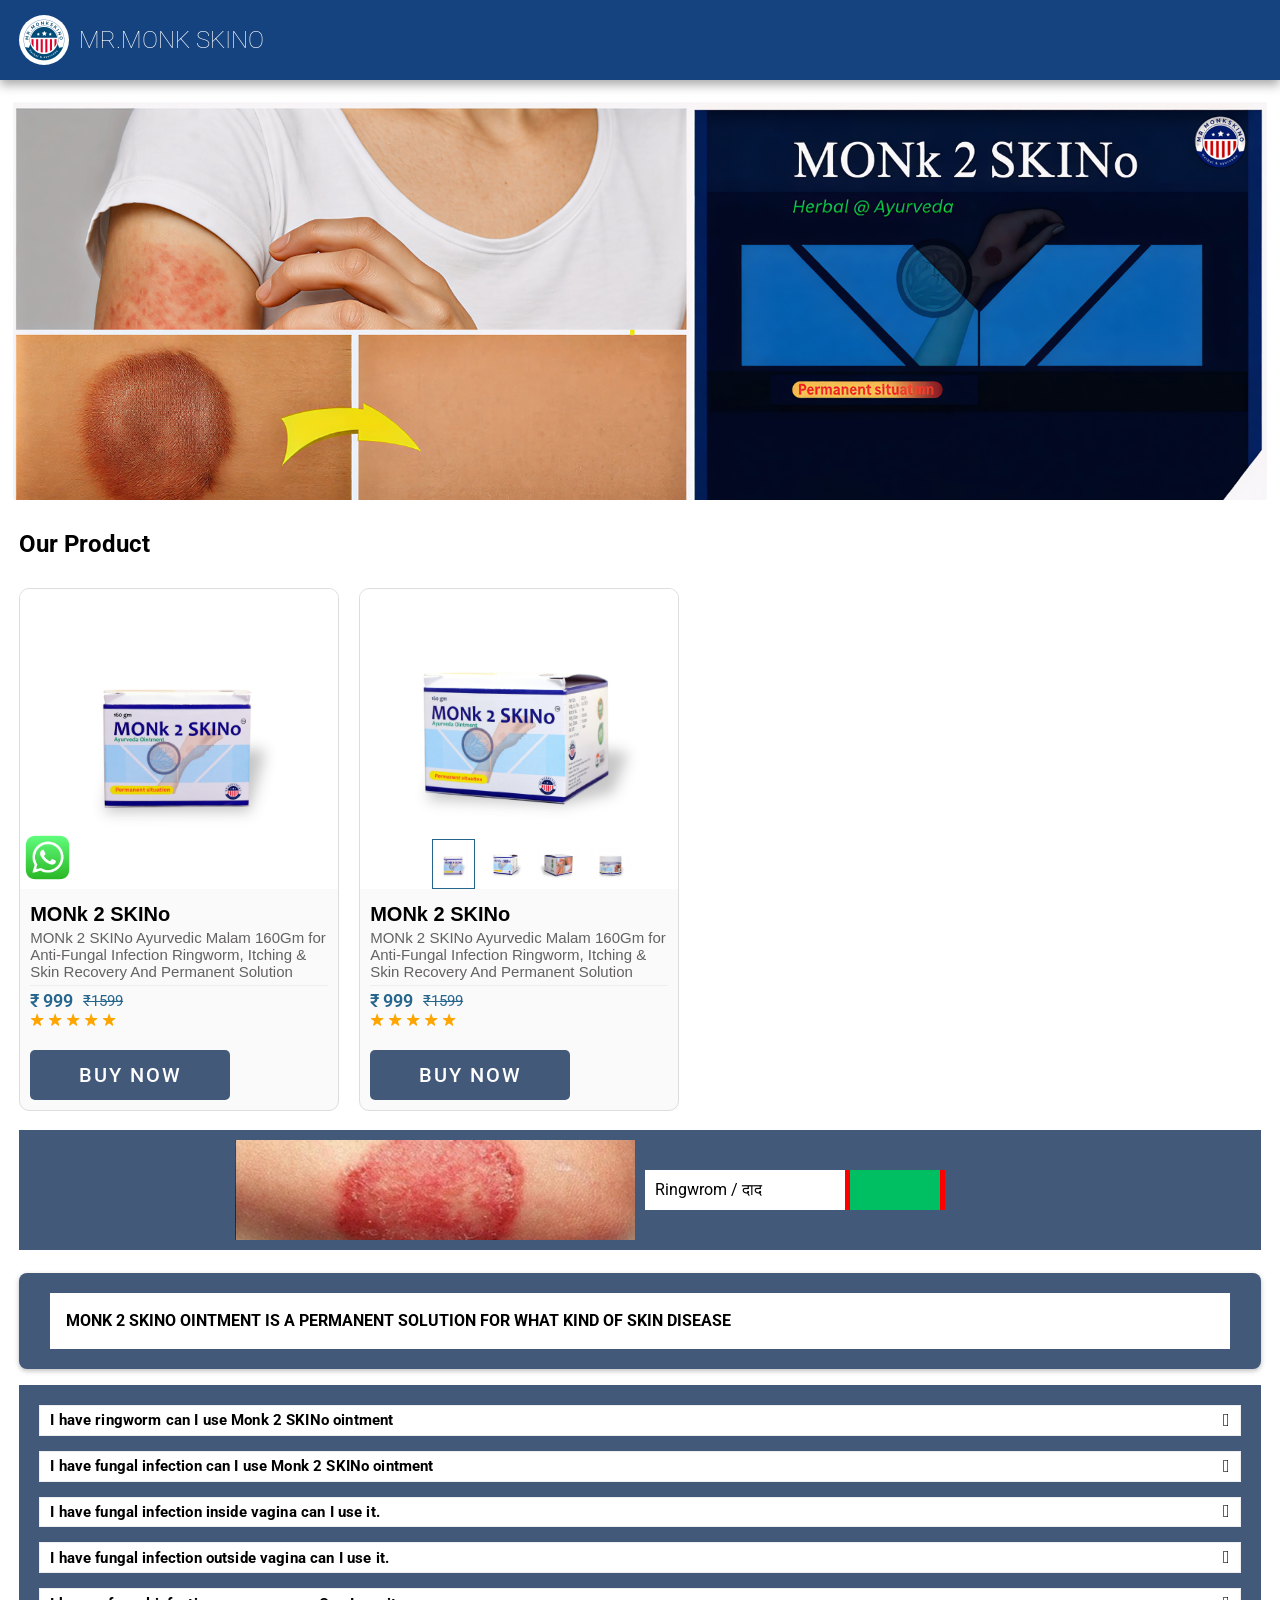
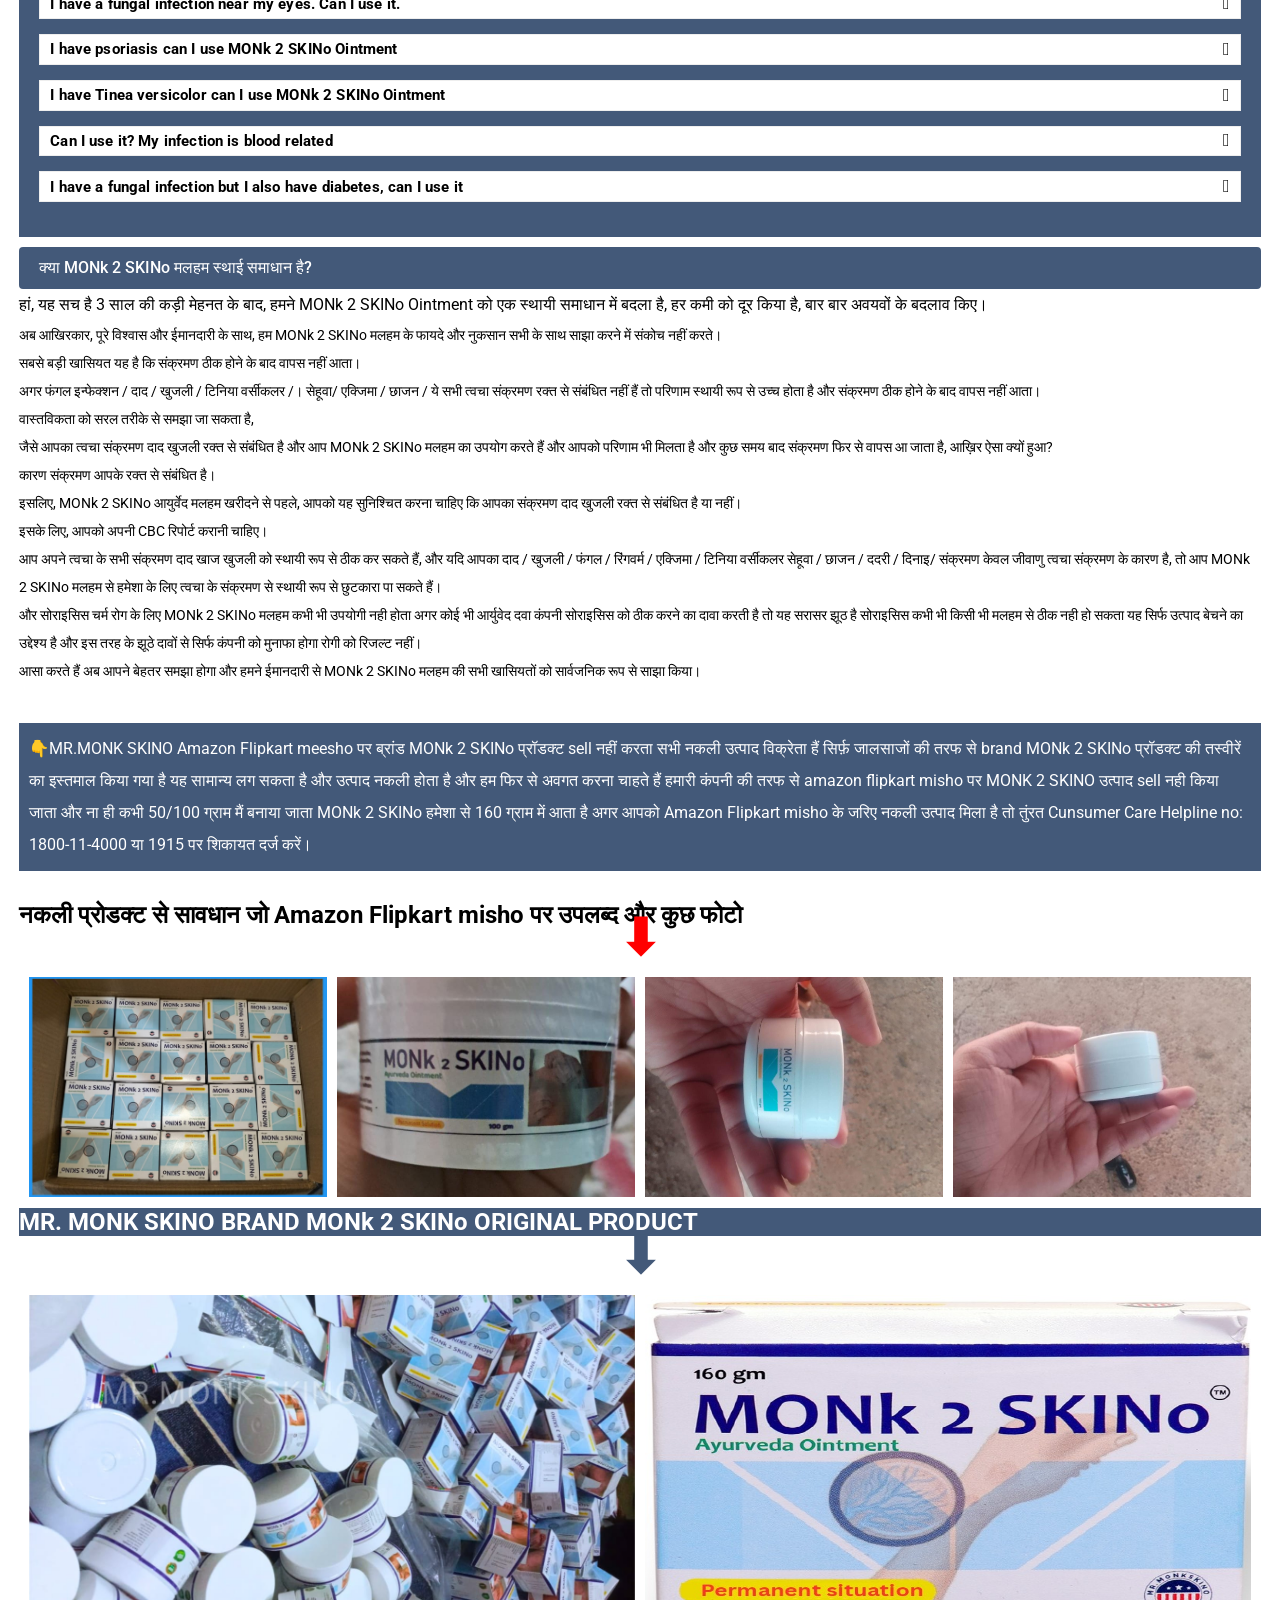
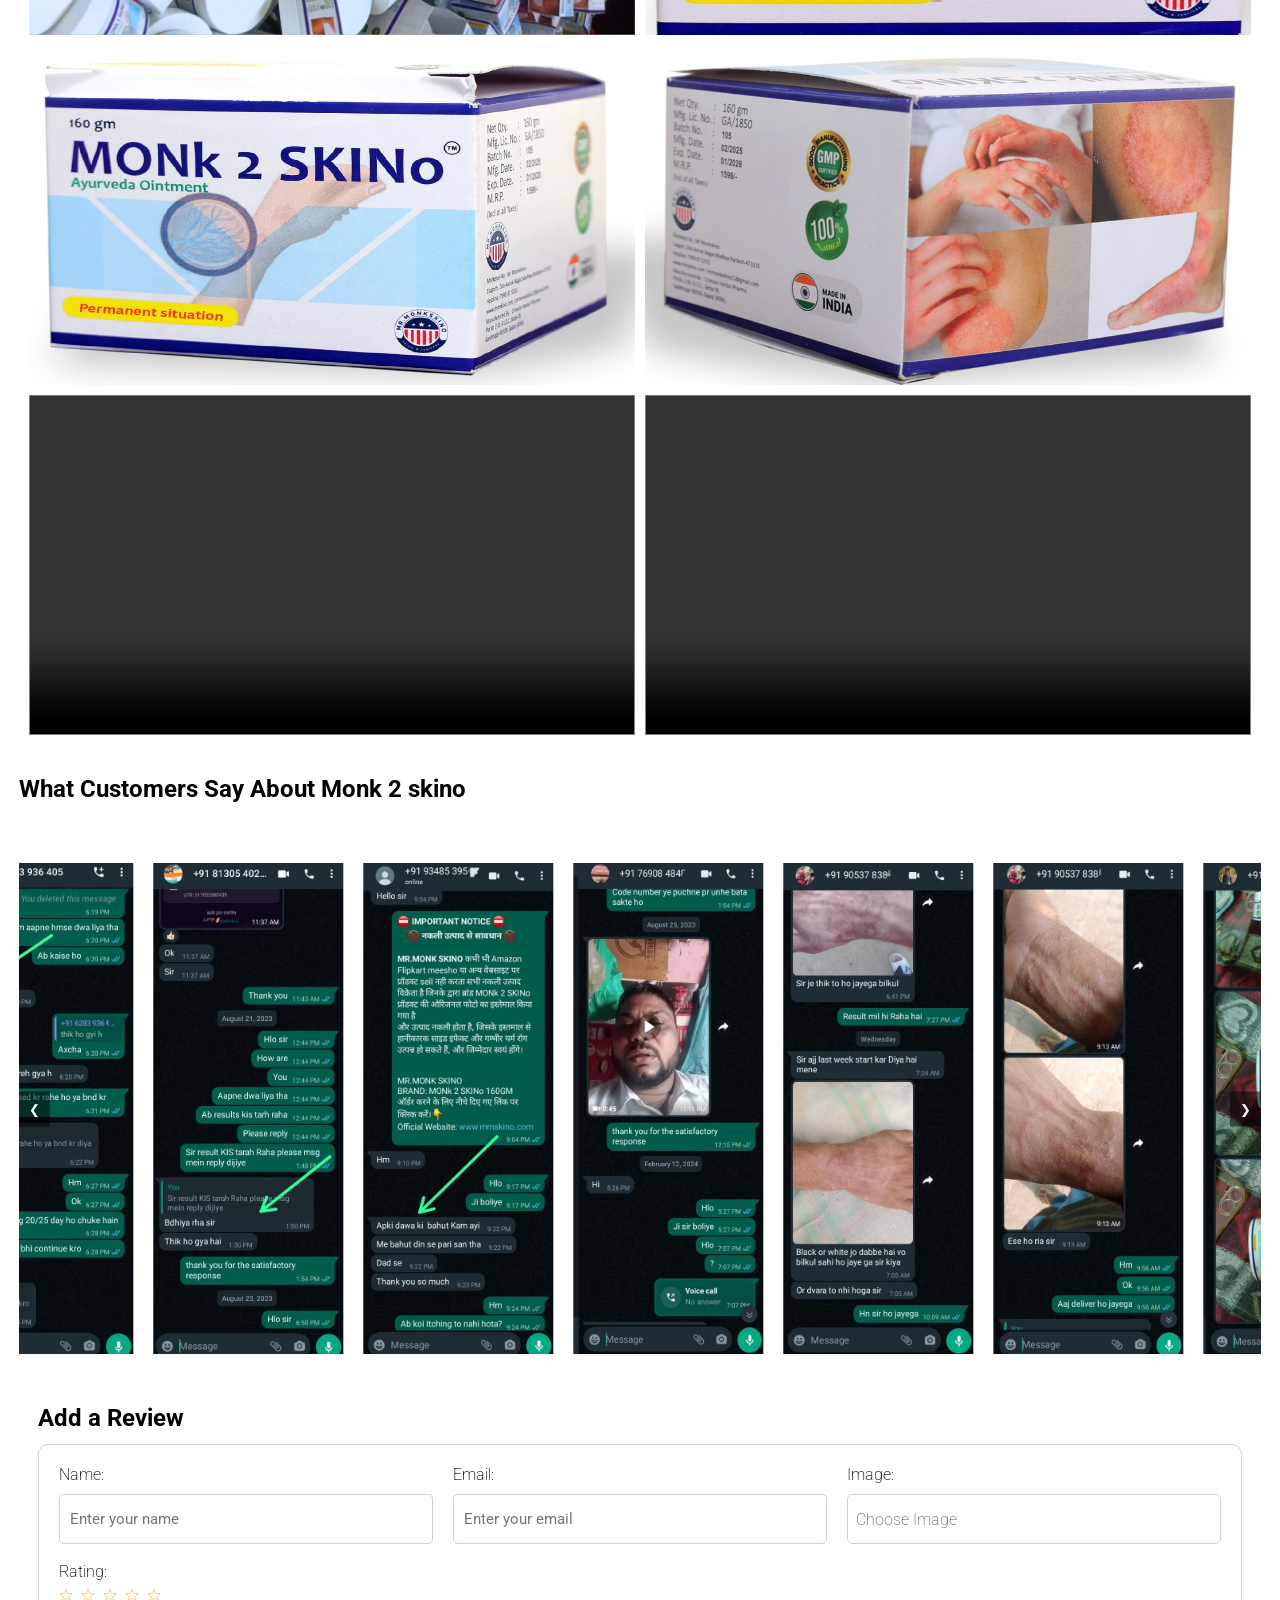
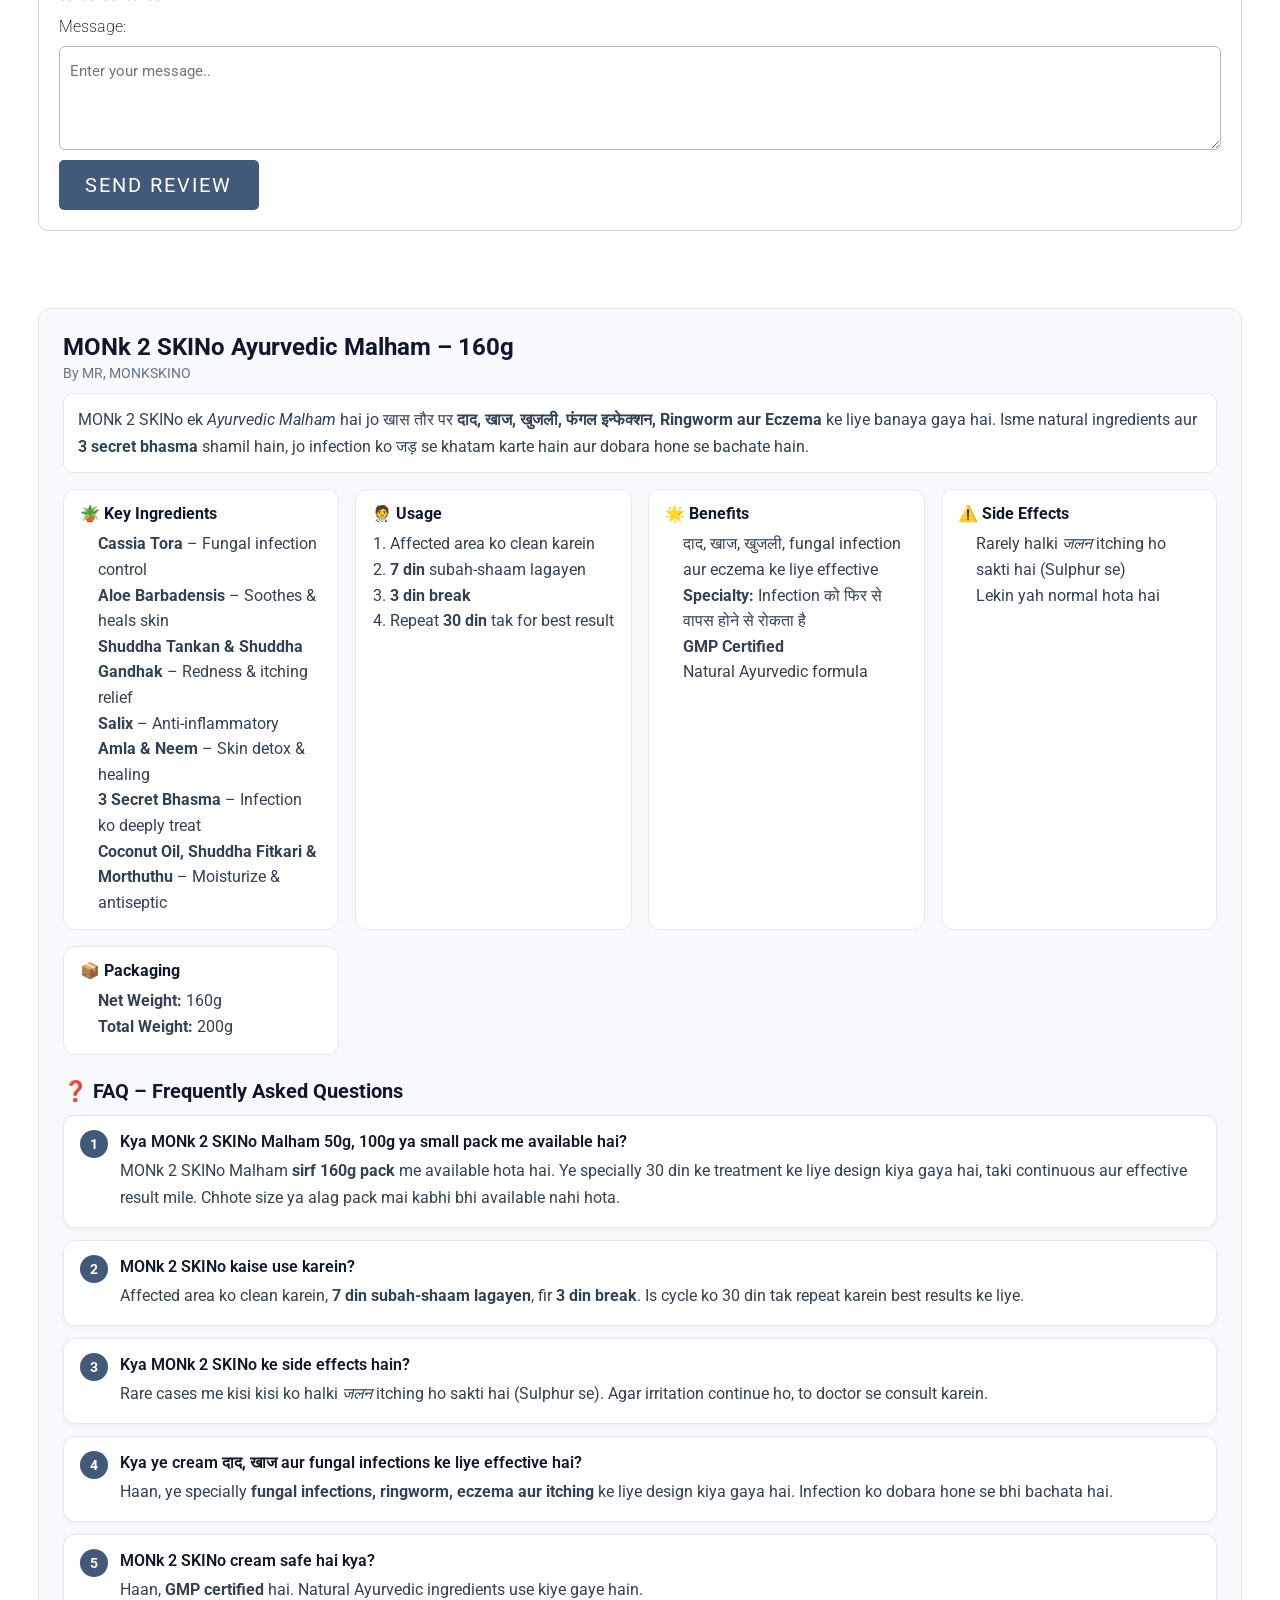
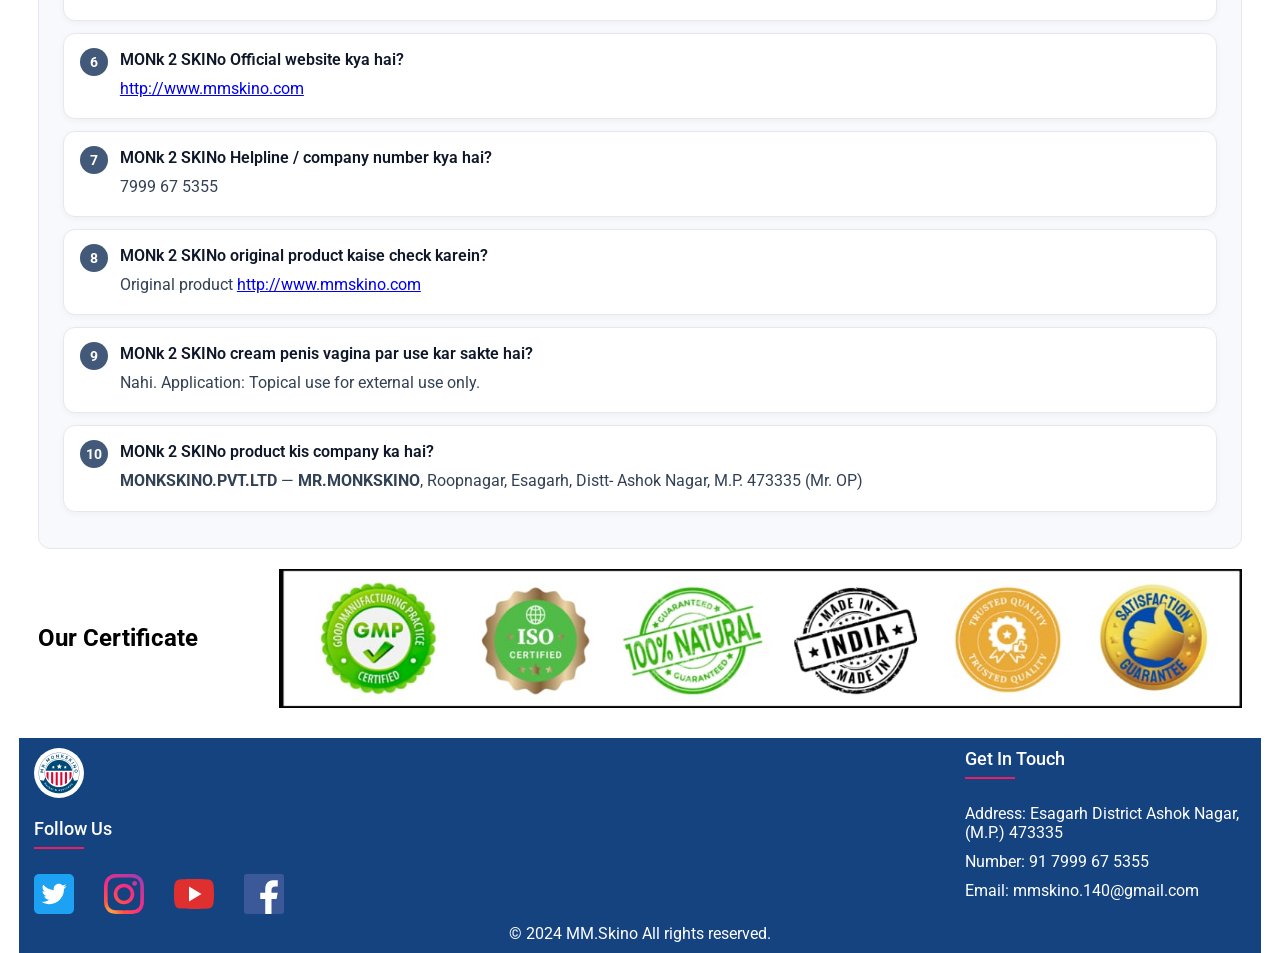
==== commit 73919916: "feat: update product images and add faq section - Replace old product images with new ones in new_im" ====
--- a/index.html
+++ b/index.html
@@ -45,13 +45,12 @@
     </div>
     <div class="carousel container">
         <div class="slides">
-            <img src="img/banner-1.jpg" alt="slide image" class="slide">
-            <img src="img/banner-2.jpg" alt="slide image" class="slide">
-        </div>
-        <div class="controls">
+            <img src="new_img/main-banner-img.png" alt="slide image" class="slide">
+        </div>
+        <!-- <div class="controls">
             <div class="control prev-slide">&#9668;</div>
             <div class="control next-slide">&#9658;</div>
-        </div>
+        </div> -->
     </div>
     <section class="container">
         <h1 class="product-text">Our Product</h1>
@@ -59,8 +58,7 @@
             <div class="product-card">
                 <div class="badge">🔥 BESTSELLER </div>
                 <div class="product-tumb bg-white ">
-                    <div class="slide"><img src="./img/WhatsApp Image 2024-04-01 at 13.19.55_fc2fddbb.jpg"
-                            alt="Image 3"></div>
+                    <div class="slide"><img src="./new_img/product-image-1.jpg" alt="Image 3"></div>
 
                 </div>
                 <div class="product-details">
@@ -97,20 +95,19 @@
                 <!-- <div class="badge2">🔥 BUY 2 @ 888 </div> -->
                 <div class="product-tumb slider1 slider-container">
                     <!-- <img class="slide" src="./img/Image.png" alt=""> -->
-                    <div class="slide1"><img src="./img/WhatsApp Image 2024-04-01 at 13.20.51_9c2f2180.jpg"
-                            alt="Image 3"></div>
+                    <div class="slide1"><img src="./new_img/product-image-2.jpg" alt="Image 3"></div>
                     <div class="slider-container">
                         <div class="thumbnails1">
-                            <div class="thumbnail1 active" data-index="0"><img
-                                    src="../img/WhatsApp Image 2024-04-01 at 13.20.51_9c2f2180.jpg" alt="Thumbnail 1">
+                            <div class="thumbnail1 active" data-index="0"><img src="./new_img/product-image-1.jpg"
+                                    alt="Thumbnail 1">
                             </div>
-                            <div class="thumbnail1" data-index="1"><img
-                                    src="./img/WhatsApp Image 2024-04-01 at 14.17.43_6d8bcc6e.jpg" alt="Thumbnail 2">
+                            <div class="thumbnail1" data-index="1"><img src="./new_img/product-image-2.jpg"
+                                    alt="Thumbnail 2">
                             </div>
-                            <div class="thumbnail1" data-index="2"><img
-                                    src="./img/WhatsApp Image 2024-04-01 at 14.17.45_9a5de57a.jpg" alt=""></div>
-                            <div class="thumbnail1" data-index="3"><img
-                                    src="./img/WhatsApp Image 2024-04-01 at 14.17.43_23b1644e.jpg" alt=""></div>
+                            <div class="thumbnail1" data-index="2"><img src="./new_img/product-image-3.jpg" alt="">
+                            </div>
+                            <div class="thumbnail1" data-index="3"><img src="./new_img/product-image-4.jpg" alt="">
+                            </div>
                             <!-- Add more thumbnails here -->
                         </div>
                     </div>
@@ -429,7 +426,7 @@
     <!-- fake product vs original product start -->
     <section class="container">
         <div class="notice ">
-            <h1>WARNING - FAKE PRODUCT</h1>
+            <!-- <h1>WARNING - FAKE PRODUCT</h1> -->
 
             <br>
             <br>
@@ -452,11 +449,14 @@
             ⬇</h1>
         <div class="facke-product-images">
             <div>
+                <img src="./new_img/fake-product-img-1.jpg" alt="" srcset="">
+            </div>
+            <div>
                 <img src="./img/fake-product1.jpg" alt="" srcset="">
             </div>
-            <div>
+            <!-- <div>
                 <img src="./img/fake-product2.jpg" alt="" srcset="">
-            </div>
+            </div> -->
             <div>
                 <img src="./img/fake-product3.jpg" alt="" srcset="">
             </div>
@@ -477,10 +477,16 @@
             style="text-align: center; margin-top: -10px !important; font-size: 50px; display: flex; margin: auto;place-content: center; color: var(--blue); ">
             ⬇</h1>
         <div class="product-images">
-            <div><img src="./img/product1.jpg" alt="" class="full-screen-image"></div>
-            <div><img src="./img/product2.jpg" alt="" class="full-screen-image"></div>
+            <!-- <div><img src="./img/product1.jpg" alt="" class="full-screen-image"></div>
+            <div><img src="./img/product2.jpg" alt="" class="full-screen-image"></div> -->
             <div><img src="./img/product3.jpg" alt="" class="full-screen-image"></div>
+            <div><img src="./new_img/product-image-5.jpg" alt="" class="full-screen-image"></div>
+            <div><img src="./new_img/product-image-6.jpg" alt="" class="full-screen-image"></div>
+            <div><img src="./new_img/product-image-7.jpg" alt="" class="full-screen-image"></div>
             <div><video controls src="./img/product-video.mp4"></video></div>
+            <div><video controls
+                    src="./new_img/Monk 2 Skino ayurvedic cream 160g for fungal ringworm nd original product .mp4"></video>
+            </div>
         </div>
         <div class="overlay" id="overlay">
             <span class="close-btn" onclick="closeOverlay()">&times;</span>
@@ -552,7 +558,7 @@
                         <textarea id="fulladdress" name="fulladdress" placeholder="Enter your full address.." required
                             autocomplete="off"></textarea>
                     </div>
-                   
+
                     <button type="submit" id="submitButton2" class="action-btn">Submit</button>
                 </form>
                 <a href="#" class="modal__close">&times;</a>
@@ -730,8 +736,121 @@
         <br />
         <br />
         <br />
-
-        <div id="reviewContainer" class="reviewContainer"></div>
+        <!-- Product FAQ Section -->
+        <section id="faq" class="container product-faq">
+            <header class="faq-header">
+                <h2>MONk 2 SKINo Ayurvedic Malham – 160g</h2>
+                <p class="faq-byline">By MR, MONKSKINO</p>
+                <p class="faq-overview">MONk 2 SKINo ek <em>Ayurvedic Malham</em> hai jo खास तौर पर <strong>दाद, खाज,
+                        खुजली, फंगल इन्फेक्शन, Ringworm aur Eczema</strong> ke liye banaya gaya hai. Isme natural
+                    ingredients aur <strong>3 secret bhasma</strong> shamil hain, jo infection ko जड़ se khatam karte
+                    hain aur dobara hone se bachate hain.</p>
+            </header>
+
+            <div class="faq-meta">
+                <div class="faq-card">
+                    <h3>🪴 Key Ingredients</h3>
+                    <ul>
+                        <li><strong>Cassia Tora</strong> – Fungal infection control</li>
+                        <li><strong>Aloe Barbadensis</strong> – Soothes & heals skin</li>
+                        <li><strong>Shuddha Tankan & Shuddha Gandhak</strong> – Redness & itching relief</li>
+                        <li><strong>Salix</strong> – Anti-inflammatory</li>
+                        <li><strong>Amla & Neem</strong> – Skin detox & healing</li>
+                        <li><strong>3 Secret Bhasma</strong> – Infection ko deeply treat</li>
+                        <li><strong>Coconut Oil, Shuddha Fitkari & Morthuthu</strong> – Moisturize & antiseptic</li>
+                    </ul>
+                </div>
+                <div class="faq-card">
+                    <h3>🧑‍⚕️ Usage</h3>
+                    <ol>
+                        <li>Affected area ko clean karein</li>
+                        <li><strong>7 din</strong> subah-shaam lagayen</li>
+                        <li><strong>3 din break</strong></li>
+                        <li>Repeat <strong>30 din</strong> tak for best result</li>
+                    </ol>
+                </div>
+                <div class="faq-card">
+                    <h3>🌟 Benefits</h3>
+                    <ul>
+                        <li>दाद, खाज, खुजली, fungal infection aur eczema ke liye effective</li>
+                        <li><strong>Specialty:</strong> Infection को फिर से वापस होने से रोकता है</li>
+                        <li><strong>GMP Certified</strong></li>
+                        <li>Natural Ayurvedic formula</li>
+                    </ul>
+                </div>
+                <div class="faq-card">
+                    <h3>⚠️ Side Effects</h3>
+                    <ul>
+                        <li>Rarely halki <em>जलन</em> itching ho sakti hai (Sulphur se)</li>
+                        <li>Lekin yah normal hota hai</li>
+                    </ul>
+                </div>
+                <div class="faq-card">
+                    <h3>📦 Packaging</h3>
+                    <ul>
+                        <li><strong>Net Weight:</strong> 160g</li>
+                        <li><strong>Total Weight:</strong> 200g</li>
+                    </ul>
+                </div>
+            </div>
+
+            <h3 class="faq-title">❓ FAQ – Frequently Asked Questions</h3>
+            <ol class="faq-list">
+                <li>
+                    <h4 class="faq-question">Kya MONk 2 SKINo Malham 50g, 100g ya small pack me available hai?</h4>
+                    <p class="faq-answer">MONk 2 SKINo Malham <strong>sirf 160g pack</strong> me available hota hai. Ye
+                        specially 30 din ke treatment ke liye design kiya gaya hai, taki continuous aur effective result
+                        mile. Chhote size ya alag pack mai kabhi bhi available nahi hota.</p>
+                </li>
+                <li>
+                    <h4 class="faq-question">MONk 2 SKINo kaise use karein?</h4>
+                    <p class="faq-answer">Affected area ko clean karein, <strong>7 din subah-shaam lagayen</strong>, fir
+                        <strong>3 din break</strong>. Is cycle ko 30 din tak repeat karein best results ke liye.
+                    </p>
+                </li>
+                <li>
+                    <h4 class="faq-question">Kya MONk 2 SKINo ke side effects hain?</h4>
+                    <p class="faq-answer">Rare cases me kisi kisi ko halki <em>जलन</em> itching ho sakti hai (Sulphur
+                        se). Agar irritation continue ho, to doctor se consult karein.</p>
+                </li>
+                <li>
+                    <h4 class="faq-question">Kya ye cream दाद, खाज aur fungal infections ke liye effective hai?</h4>
+                    <p class="faq-answer">Haan, ye specially <strong>fungal infections, ringworm, eczema aur
+                            itching</strong> ke liye design kiya gaya hai. Infection ko dobara hone se bhi bachata hai.
+                    </p>
+                </li>
+                <li>
+                    <h4 class="faq-question">MONk 2 SKINo cream safe hai kya?</h4>
+                    <p class="faq-answer">Haan, <strong>GMP certified</strong> hai. Natural Ayurvedic ingredients use
+                        kiye gaye hain.</p>
+                </li>
+                <li>
+                    <h4 class="faq-question">MONk 2 SKINo Official website kya hai?</h4>
+                    <p class="faq-answer"><a href="http://www.mmskino.com" target="_blank"
+                            rel="noopener">http://www.mmskino.com</a></p>
+                </li>
+                <li>
+                    <h4 class="faq-question">MONk 2 SKINo Helpline / company number kya hai?</h4>
+                    <p class="faq-answer">7999 67 5355</p>
+                </li>
+                <li>
+                    <h4 class="faq-question">MONk 2 SKINo original product kaise check karein?</h4>
+                    <p class="faq-answer">Original product <a href="http://www.mmskino.com" target="_blank"
+                            rel="noopener">http://www.mmskino.com</a></p>
+                </li>
+                <li>
+                    <h4 class="faq-question">MONk 2 SKINo cream penis vagina par use kar sakte hai?</h4>
+                    <p class="faq-answer">Nahi. Application: Topical use for external use only.</p>
+                </li>
+                <li>
+                    <h4 class="faq-question">MONk 2 SKINo product kis company ka hai?</h4>
+                    <p class="faq-answer"><strong>MONKSKINO.PVT.LTD</strong> — <strong>MR.MONKSKINO</strong>, Roopnagar,
+                        Esagarh, Distt- Ashok Nagar, M.P. 473335 (Mr. OP)</p>
+                </li>
+            </ol>
+        </section>
+
+        <!-- <div id="reviewContainer" class="reviewContainer"></div> -->
         <section class="container">
             <div class="certificate-Text">
                 <h2 class="product-text">Our Certificate</h2>
@@ -740,11 +859,13 @@
             <div class="certificate">
                 <!-- <img src="./img/certificate4_page-0001.jpg" alt="" srcset="">
                 <img src="./img/certificate3_page-0001.jpg" alt="" srcset=""> -->
-                <img src="./img/certificate_page-0001.jpg" alt="" srcset="">
-                <img src="./img/certificat2_page-0001.jpg" alt="" srcset="">
+                <!-- <img src="./img/certificate_page-0001.jpg" alt="" srcset="">
+                <img src="./img/certificat2_page-0001.jpg" alt="" srcset=""> -->
             </div>
 
         </section>
+
+
         <section>
             <footer class="footer">
                 <div>
--- a/style.css
+++ b/style.css
@@ -1208,18 +1208,18 @@
     border: 1px solid gray;
 }
 
+/* 
 .notice {
     padding-top: 20px;
-}
-
-.notice h1 {
+} */
+
+/* .notice h1 {
     text-align: center;
-    /* width: fit-content; */
     padding: 4px;
     margin: auto;
     background-color: red;
     color: white;
-}
+} */
 
 .notice h6 {
     color: red;
@@ -1958,4 +1958,125 @@
     margin: 2% auto;
     text-align: center;
     z-index: 99999999;
+}
+
+/* Product FAQ (scoped) */
+.product-faq {
+    background: #f7f9fc;
+    border: 1px solid #e6e8ee;
+    border-radius: 12px;
+    padding: 24px;
+    margin-top: 20px;
+}
+
+.product-faq .faq-header h2 {
+    font-size: 24px;
+    color: #0f172a;
+    margin-bottom: 4px;
+}
+
+.product-faq .faq-byline {
+    color: #64748b;
+    font-size: 14px;
+    margin-bottom: 12px;
+}
+
+.product-faq .faq-overview {
+    color: #334155;
+    line-height: 1.7;
+    background: #ffffff;
+    border: 1px solid #e6e8ee;
+    border-radius: 10px;
+    padding: 12px 14px;
+}
+
+.product-faq .faq-meta {
+    display: grid;
+    grid-template-columns: repeat(auto-fit, minmax(260px, 1fr));
+    gap: 16px;
+    margin-top: 16px;
+}
+
+.product-faq .faq-card {
+    background: #ffffff;
+    border: 1px solid #e6e8ee;
+    border-radius: 12px;
+    padding: 14px 16px;
+}
+
+.product-faq .faq-card h3 {
+    font-size: 16px;
+    color: #0f172a;
+    margin-bottom: 8px;
+}
+
+.product-faq .faq-card ul,
+.product-faq .faq-card ol {
+    padding-left: 18px;
+    color: #334155;
+    line-height: 1.6;
+}
+
+.product-faq .faq-title {
+    margin-top: 24px;
+    font-size: 20px;
+    color: #0f172a;
+}
+
+.product-faq .faq-list {
+    counter-reset: faq;
+    list-style: none;
+    padding: 0;
+    margin-top: 12px;
+}
+
+.product-faq .faq-list li {
+    position: relative;
+    background: #ffffff;
+    border: 1px solid #e6e8ee;
+    border-radius: 12px;
+    padding: 16px 18px 16px 56px;
+    margin-bottom: 12px;
+    box-shadow: 0 2px 6px rgba(17, 24, 39, 0.04);
+}
+
+.product-faq .faq-list li::before {
+    counter-increment: faq;
+    content: counter(faq);
+    position: absolute;
+    left: 16px;
+    top: 14px;
+    width: 28px;
+    height: 28px;
+    border-radius: 50%;
+    background: var(--blue);
+    color: #ffffff;
+    display: inline-flex;
+    align-items: center;
+    justify-content: center;
+    font-weight: 700;
+    font-size: 14px;
+}
+
+.product-faq .faq-question {
+    font-size: 16px;
+    font-weight: 600;
+    color: #0f172a;
+    margin-bottom: 6px;
+}
+
+.product-faq .faq-answer {
+    color: #334155;
+    line-height: 1.7;
+}
+
+@media (max-width: 700px) {
+    .product-faq {
+        padding: 16px;
+        border-radius: 10px;
+    }
+
+    .product-faq .faq-header h2 {
+        font-size: 20px;
+    }
 }
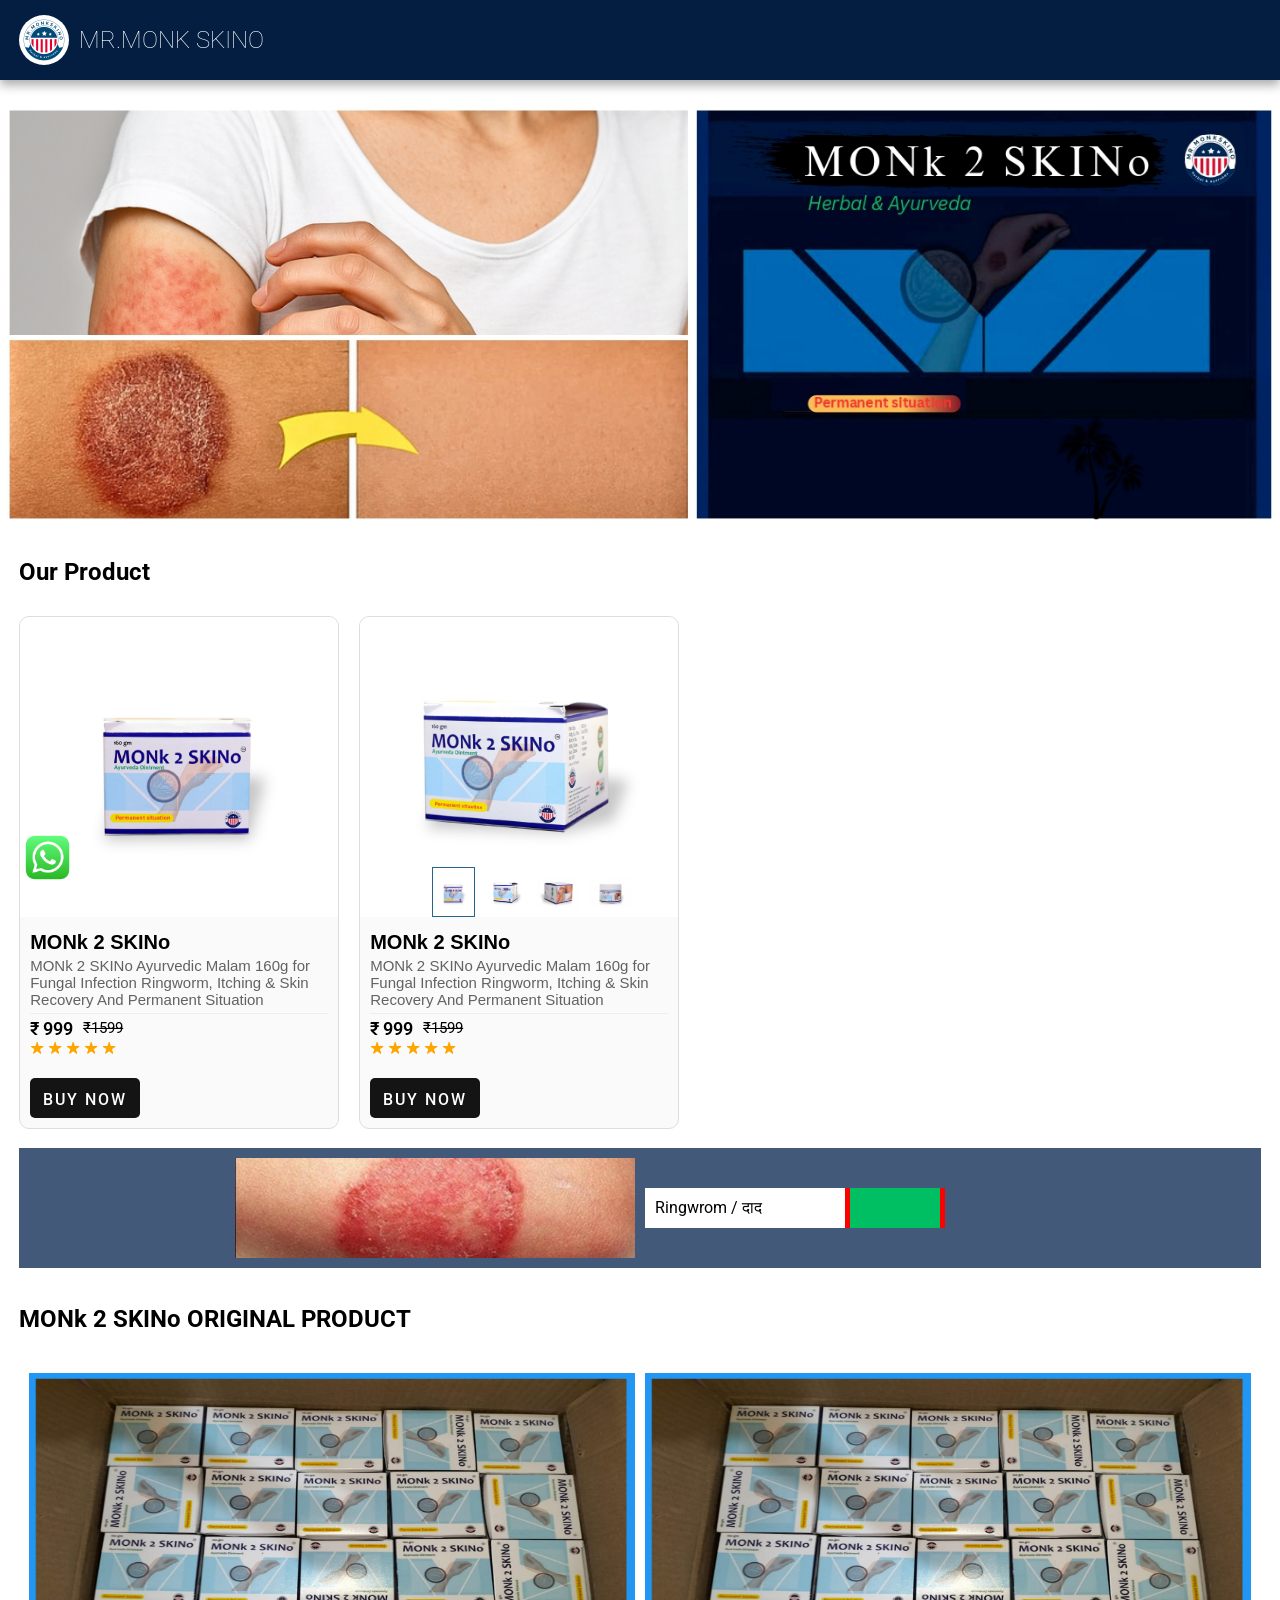
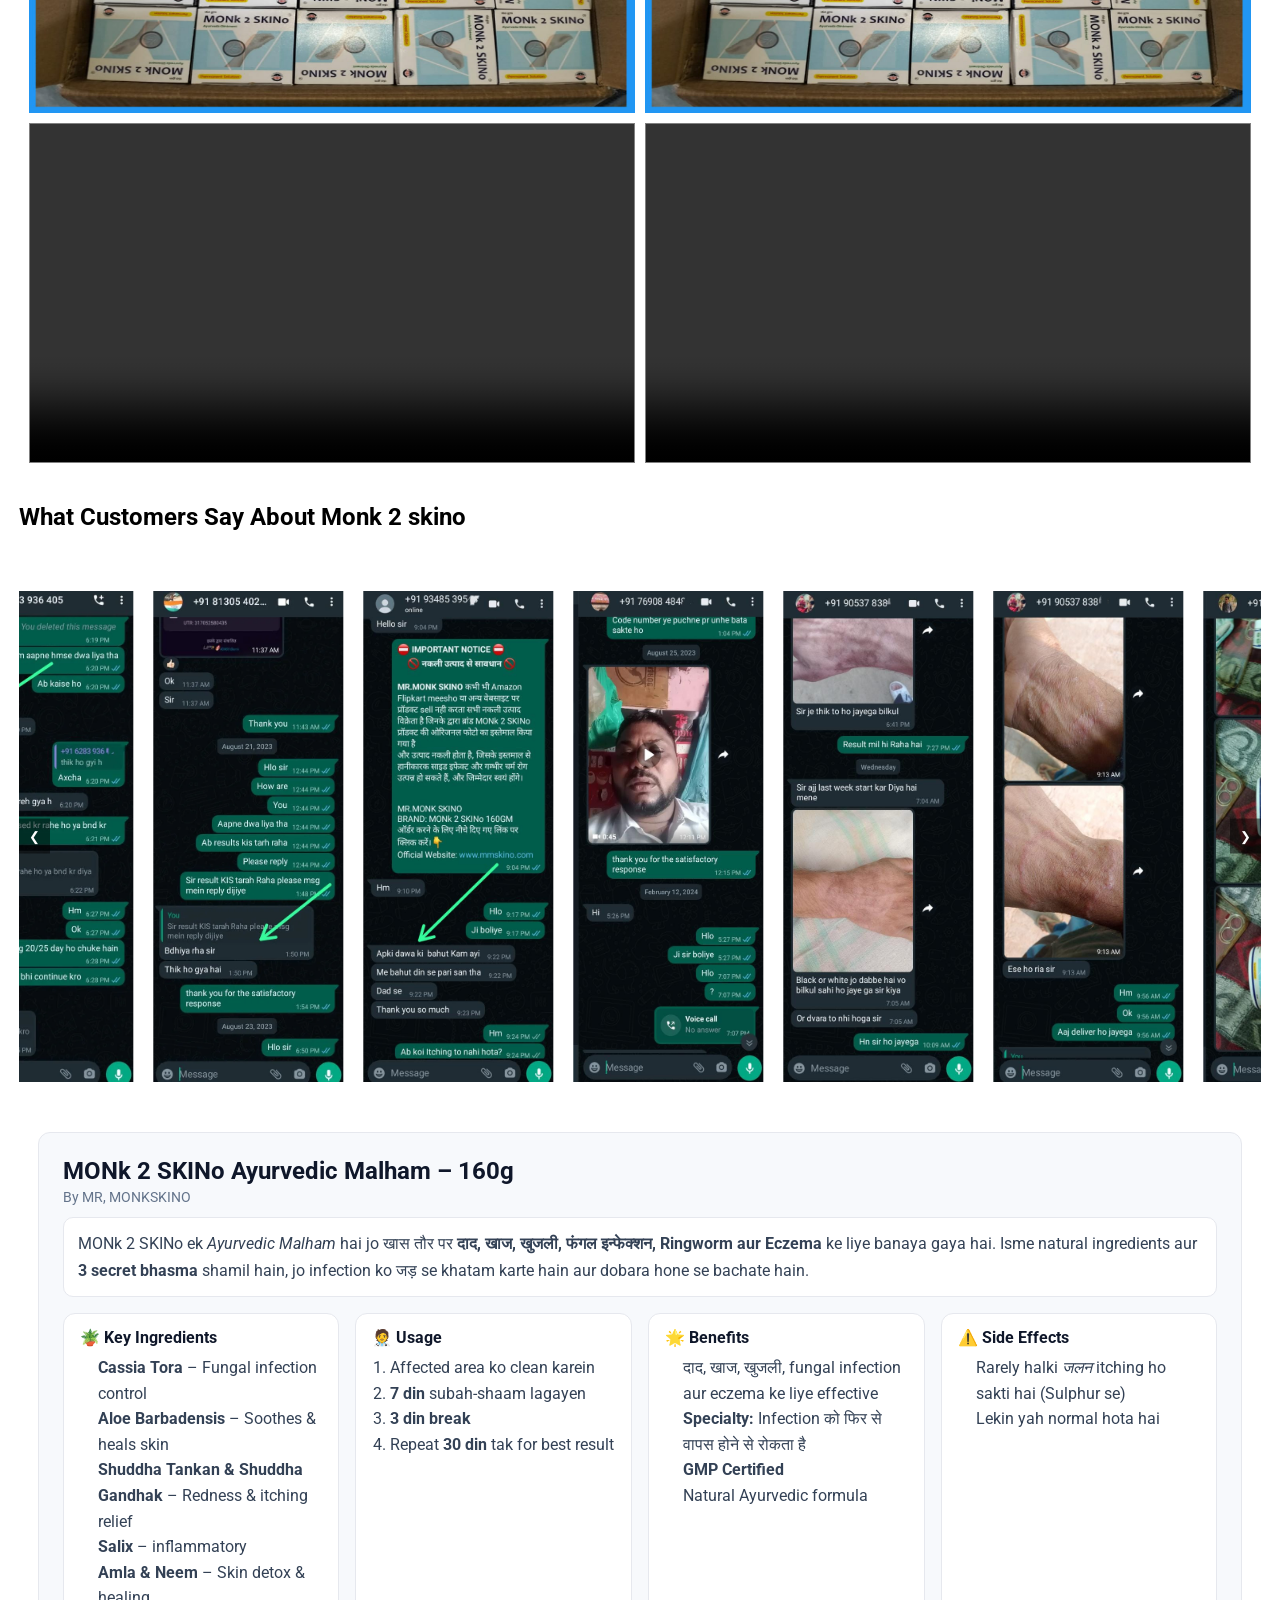
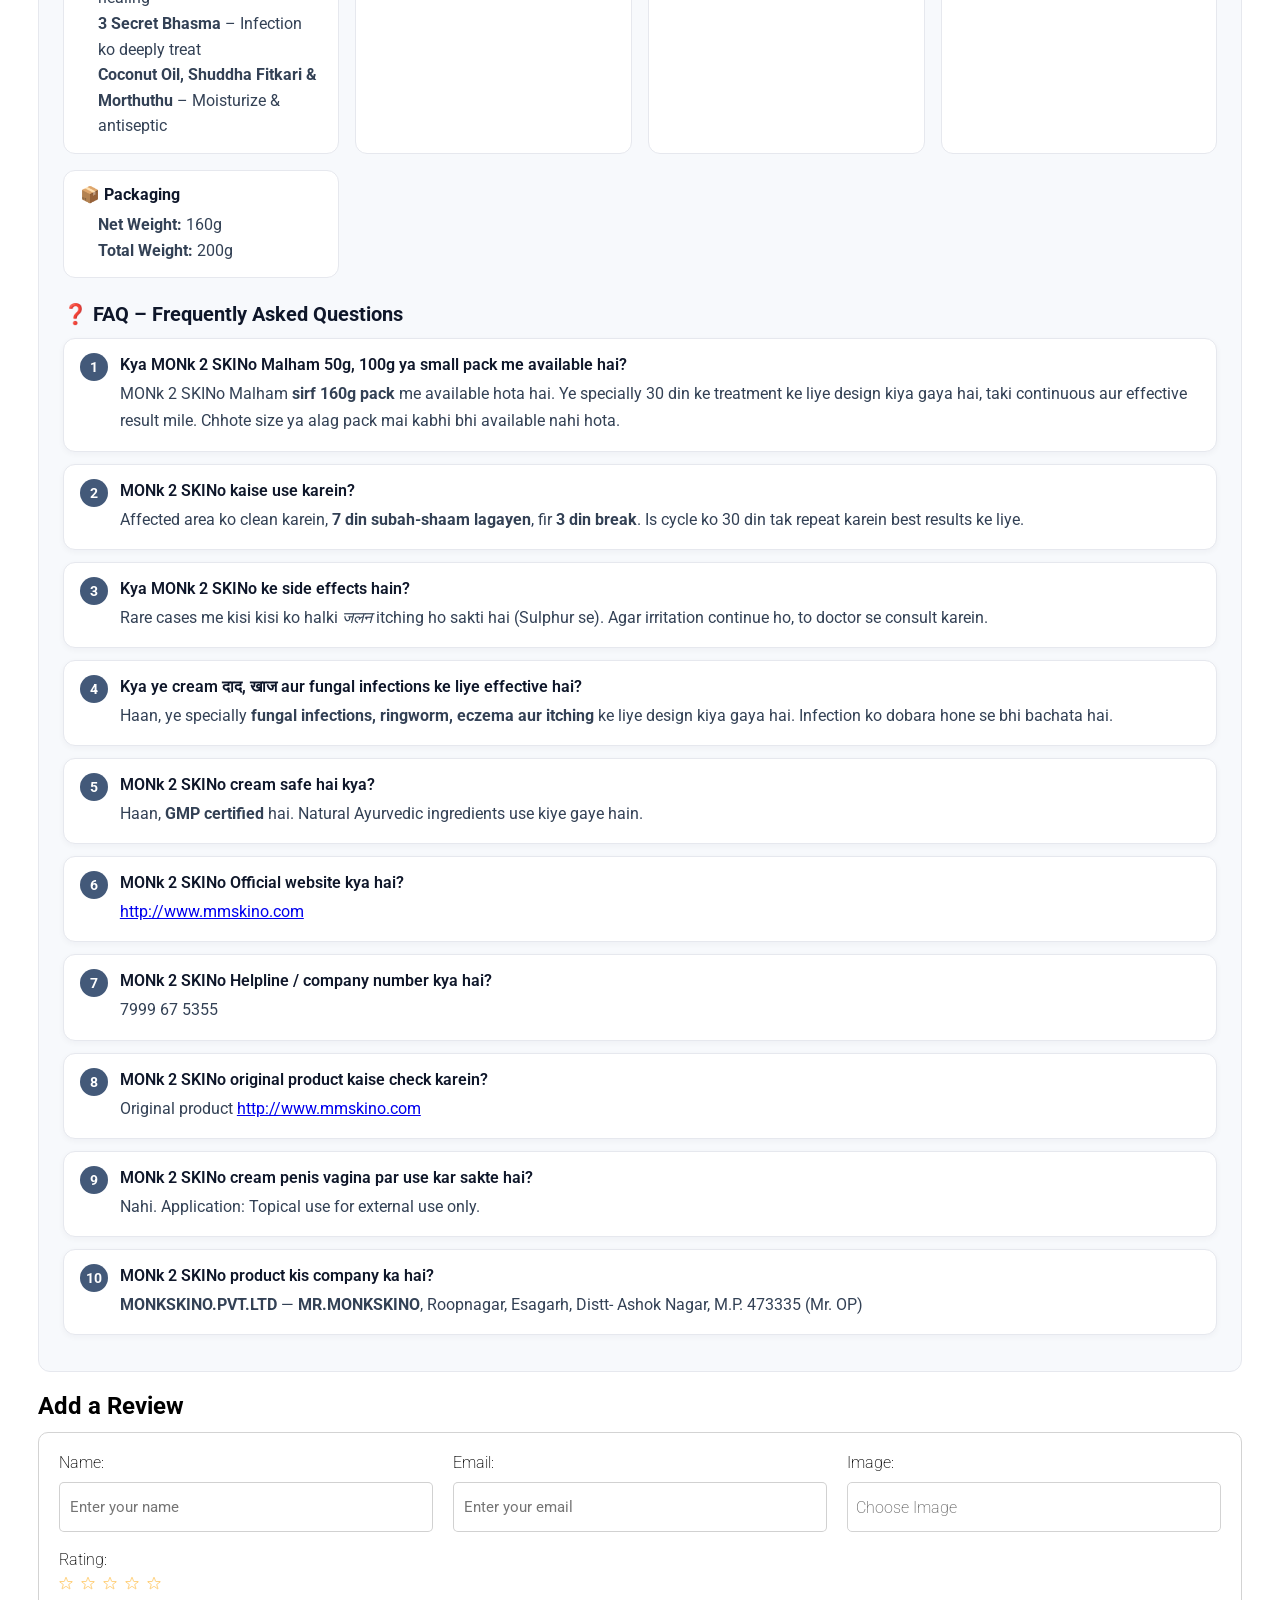
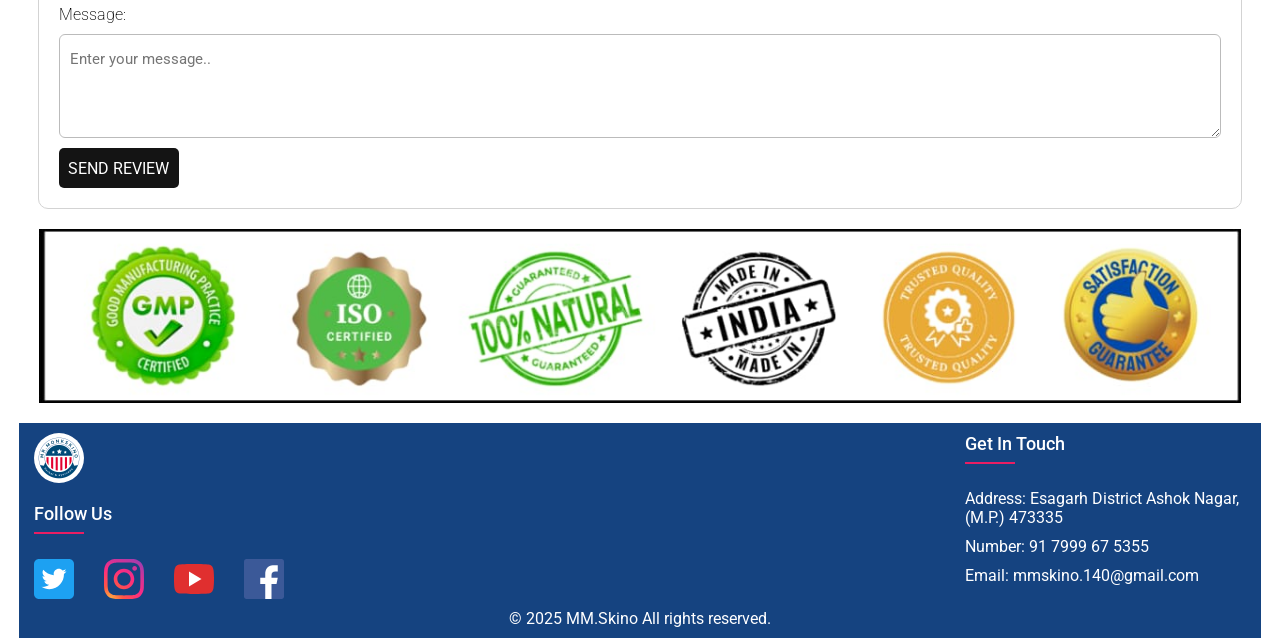
==== commit 99db65c0: "style(ui): update banner images and modify button styles - Add new banner images and remove unused P" ====
--- a/index.html
+++ b/index.html
@@ -1,17 +1,47 @@
 <html lang="en">
 
 <head>
+    <!-- Basic Meta -->
     <meta charset="UTF-8">
-    <link rel="icon" type="image/svg+xml" href="./img/favIcon.svg" />
-    <meta http-equiv="X-UA-Compatible" content="IE=edge">
+    <meta http-equiv="Content-Language" content="en">
     <meta name="viewport" content="width=device-width, initial-scale=1.0">
-    <link rel="stylesheet" href="./style.css">
-    <!-- Google Web Fonts -->
+    <meta name="theme-color" content="#004400">
+    <meta name="application-name" content="MONk 2 SKINo">
+    <meta name="robots" content="index, follow">
+
+    <!-- SEO Meta Tags -->
+    <title>MONk 2 SKINo - Ayurvedic Malham for Fungal Infection, Ringworm & Skin Recovery</title>
+    <meta name="description"
+        content="Buy MONk 2 SKINo Ayurvedic Malham (160g). 100% Ayurvedic Situation for fungal infection, ringworm, eczema, itching & skin recovery. Free shipping in India.">
+    <meta name="keywords"
+        content="Monk 2 Skino, Ayurvedic cream, fungal infection, ringworm cream, anti-fungal, skin itching, eczema treatment, natural skin cream, ayurvedic ointment">
+    <meta name="author" content="MR. MONK SKINO Pvt. Ltd.">
+
+    <!-- Canonical URL -->
+    <link rel="canonical" href="https://www.mmskino.com/">
+
+    <!-- Open Graph / Facebook -->
+    <meta property="og:title" content="MONk 2 SKINo Ayurvedic Malham - 100% Natural Skin Healing Cream">
+    <meta property="og:description" content="Trusted Ayurvedic Malham for Ringworm, Itching, and Fungal Infections.">
+    <meta property="og:image" content="https://www.mmskino.com/new_img/product-image-1.jpg">
+    <meta property="og:url" content="https://www.mmskino.com/">
+    <meta property="og:type" content="product">
+    <meta property="og:site_name" content="MONk 2 SKINo">
+
+    <!-- Twitter Card -->
+    <meta name="twitter:card" content="summary_large_image">
+    <meta name="twitter:title" content="MONk 2 SKINo Ayurvedic Malham - 100% Natural Skin Healing Cream">
+    <meta name="twitter:description" content="Trusted Ayurvedic Malham for Ringworm, Itching, and Fungal Infections.">
+    <meta name="twitter:image" content="https://www.mmskino.com/new_img/product-image-1.jpg">
+
+    <!-- Favicons -->
+    <link rel="icon" type="image/svg+xml" href="https://www.mmskino.com/img/favIcon.svg">
+    <link rel="apple-touch-icon" href="https://www.mmskino.com/img/favIcon.svg">
+
+    <!-- Preload Important Assets -->
+    <link rel="preload" as="image" href="https://www.mmskino.com/new_img/product-image-1.jpg">
     <link rel="preconnect" href="https://fonts.googleapis.com">
     <link rel="preconnect" href="https://fonts.gstatic.com" crossorigin>
-    <link
-        href="https://fonts.googleapis.com/css2?family=Open+Sans:wght@400;500&family=Roboto:wght@200;600;700&display=swap"
-        rel="stylesheet">
 
     <!-- Icon Font Stylesheet -->
     <link href="https://cdnjs.cloudflare.com/ajax/libs/font-awesome/5.10.0/css/all.min.css" rel="stylesheet">
@@ -20,8 +50,70 @@
     <script src="https://ajax.googleapis.com/ajax/libs/jquery/3.7.1/jquery.min.js"></script>
     <link rel="stylesheet"
         href="https://cdnjs.cloudflare.com/ajax/libs/material-design-iconic-font/2.2.0/css/material-design-iconic-font.min.css">
-    <title>MM.Skino</title>
+
+    <!-- Google Fonts -->
+    <link
+        href="https://fonts.googleapis.com/css2?family=Roboto:wght@400;500;700&family=Open+Sans:wght@400;600&display=swap"
+        rel="stylesheet">
+
+    <!-- CSS (Full URL) -->
+    <link rel="stylesheet" href="./style.css">
+
+    <!-- Structured Data: Product Schema -->
+    <script type="application/ld+json">
+  {
+    "@context": "https://schema.org/",
+    "@type": "Product",
+    "name": "MONk 2 SKINo Ayurvedic Malham",
+    "image": [
+      "https://www.mmskino.com/new_img/product-image-1.jpg"
+    ],
+    "description": "Ayurvedic Malham for fungal infection, itching, ringworm, eczema & skin recovery. 160g pack for 30-day course.",
+    "brand": {
+      "@type": "Brand",
+      "name": "MR. MONK SKINO"
+    },
+    "sku": "MONK2SKINO160",
+    "mpn": "SKINO160",
+    "offers": {
+      "@type": "Offer",
+      "url": "https://www.mmskino.com/",
+      "priceCurrency": "INR",
+      "price": "999",
+      "priceValidUntil": "2026-12-31",
+      "availability": "https://schema.org/InStock"
+    },
+    "aggregateRating": {
+      "@type": "AggregateRating",
+      "ratingValue": "4.9",
+      "reviewCount": "2900"
+    }
+  }
+  </script>
+
+    <!-- Structured Data: Local Business Schema -->
+    <script type="application/ld+json">
+  {
+    "@context": "https://schema.org",
+    "@type": "LocalBusiness",
+    "name": "MR. MONK SKINO Pvt. Ltd.",
+    "image": "https://www.mmskino.com/img/logo.jpg",
+    "address": {
+      "@type": "PostalAddress",
+      "streetAddress": "Esagarh, District Ashok Nagar",
+      "addressLocality": "Ashok Nagar",
+      "addressRegion": "Madhya Pradesh",
+      "postalCode": "473335",
+      "addressCountry": "IN"
+    },
+    "telephone": "+91-7999675355",
+    "url": "https://www.mmskino.com"
+  }
+  </script>
+
+    <!-- Scripts (Defer for Performance) -->
 </head>
+
 
 <body>
     <!-- alert -->
@@ -32,7 +124,7 @@
     <nav class="navbar">
         <div class="navbar-container container">
             <div>
-                <img class="logo" src="img/logo.jpg" alt="" srcset="">
+                <img class="logo" src="img/logo.jpg" alt="MR.MONK SKINO" srcset="">
             </div>
             <p>MR.MONK SKINO</p>
 
@@ -40,17 +132,15 @@
     </nav>
     <div class="whatsapp-logo">
         <a target="_blank" href="https://api.whatsapp.com/send/?phone=917999675355&text&type=phone_number&app_absent=0">
-            <img width="40px" src="./img/whatsapp-img.png" alt="" srcset="" class="whatspp-img">
+            <img width="40px" src="./img/whatsapp-img.png" alt="MONk 2 SKINo Ayurvedic Malham for Ringworm and Itching"
+                srcset="" class="whatspp-img">
         </a>
     </div>
-    <div class="carousel container">
-        <div class="slides">
-            <img src="new_img/main-banner-img.png" alt="slide image" class="slide">
-        </div>
-        <!-- <div class="controls">
-            <div class="control prev-slide">&#9668;</div>
-            <div class="control next-slide">&#9658;</div>
-        </div> -->
+
+    <div class="main-banner-section">
+        <img src="./new_img/product-banner-img.jpg" width="100%"
+            alt="MONk 2 SKINo Ayurvedic Malham for Ringworm and Itching" class="slide">
+        <!-- <img src="new_img/Untitled (938 x 313 px)_20251014_112239_0000_page-0001.jpg" alt="slide image" class="slide"> -->
     </div>
     <section class="container">
         <h1 class="product-text">Our Product</h1>
@@ -58,14 +148,17 @@
             <div class="product-card">
                 <div class="badge">🔥 BESTSELLER </div>
                 <div class="product-tumb bg-white ">
-                    <div class="slide"><img src="./new_img/product-image-1.jpg" alt="Image 3"></div>
+                    <div class="slide">
+                        <img src="./new_img/product-image-1.jpg"
+                            alt="MONk 2 SKINo Ayurvedic Malham for Ringworm and Itching">
+                    </div>
 
                 </div>
                 <div class="product-details">
                     <h2>MONk 2 SKINo</h2>
                     <!-- <p>Monk 2 skino ≤ 160 gm≥ 1 month course</p> -->
-                    <p>MONk 2 SKINo Ayurvedic Malam 160Gm for Anti-Fungal Infection Ringworm, Itching & Skin Recovery
-                        And Permanent Solution</p>
+                    <p>MONk 2 SKINo Ayurvedic Malam 160g for Fungal Infection Ringworm, Itching & Skin Recovery
+                        And Permanent Situation</p>
                     <!-- <div style="display: flex; text-align: center; gap: 10px; align-items: center;">
                         <div class="star">
                             <span class="fa fa-star checked"></span>
@@ -94,19 +187,22 @@
                 <div class="badge">🔥 BESTSELLER </div>
                 <!-- <div class="badge2">🔥 BUY 2 @ 888 </div> -->
                 <div class="product-tumb slider1 slider-container">
-                    <!-- <img class="slide" src="./img/Image.png" alt=""> -->
-                    <div class="slide1"><img src="./new_img/product-image-2.jpg" alt="Image 3"></div>
+                    <!-- <img class="slide" src="./img/Image.png" alt="MONk 2 SKINo Ayurvedic Malham for Ringworm and Itching"> -->
+                    <div class="slide1"><img src="./new_img/product-image-2.jpg"
+                            alt="MONk 2 SKINo Ayurvedic Malham for Ringworm and Itching"></div>
                     <div class="slider-container">
                         <div class="thumbnails1">
                             <div class="thumbnail1 active" data-index="0"><img src="./new_img/product-image-1.jpg"
-                                    alt="Thumbnail 1">
+                                    alt="MONk 2 SKINo Ayurvedic Malham for Ringworm and Itching">
                             </div>
                             <div class="thumbnail1" data-index="1"><img src="./new_img/product-image-2.jpg"
-                                    alt="Thumbnail 2">
+                                    alt="MONk 2 SKINo Ayurvedic Malham for Ringworm and Itching">
                             </div>
-                            <div class="thumbnail1" data-index="2"><img src="./new_img/product-image-3.jpg" alt="">
+                            <div class="thumbnail1" data-index="2"><img src="./new_img/product-image-3.jpg"
+                                    alt="MONk 2 SKINo Ayurvedic Malham for Ringworm and Itching">
                             </div>
-                            <div class="thumbnail1" data-index="3"><img src="./new_img/product-image-4.jpg" alt="">
+                            <div class="thumbnail1" data-index="3"><img src="./new_img/product-image-4.jpg"
+                                    alt="MONk 2 SKINo Ayurvedic Malham for Ringworm and Itching">
                             </div>
                             <!-- Add more thumbnails here -->
                         </div>
@@ -114,8 +210,8 @@
                 </div>
                 <div class="product-details">
                     <h2>MONk 2 SKINo</h2>
-                    <p>MONk 2 SKINo Ayurvedic Malam 160Gm for Anti-Fungal Infection Ringworm, Itching & Skin Recovery
-                        And Permanent Solution</p>
+                    <p>MONk 2 SKINo Ayurvedic Malam 160g for Fungal Infection Ringworm, Itching & Skin Recovery
+                        And Permanent Situation</p>
                     <div class="product-bottom-details">
                         <div class="product-price"> ₹ 999 <small> ₹1599</small></div>
                     </div>
@@ -143,7 +239,8 @@
             <div class="slides2">
                 <div class="slid2">
                     <div class="DiseaseSection">
-                        <div class="left-section"><img src="./img/Ringwrom.jpg" alt="" srcset=""></div>
+                        <div class="left-section"><img src="./img/Ringwrom.jpg"
+                                alt="MONk 2 SKINo Ayurvedic Malham for Ringworm and Itching" srcset=""></div>
                         <div class="right-section">
                             <p>Ringwrom / दाद</p>
                             <div></div>
@@ -152,7 +249,8 @@
                 </div>
                 <div class="slid2">
                     <div class="DiseaseSection">
-                        <div class="left-section"><img src="./img/Eczema.jpg" alt="" srcset=""></div>
+                        <div class="left-section"><img src="./img/Eczema.jpg"
+                                alt="MONk 2 SKINo Ayurvedic Malham for Ringworm and Itching" srcset=""></div>
                         <div class="right-section">
                             <p>Eczema / छाजन
                             </p>
@@ -162,7 +260,8 @@
                 </div>
                 <div class="slid2">
                     <div class="DiseaseSection">
-                        <div class="left-section"><img src="./img/Psoriasis.jpg" alt="" srcset=""></div>
+                        <div class="left-section"><img src="./img/Psoriasis.jpg"
+                                alt="MONk 2 SKINo Ayurvedic Malham for Ringworm and Itching" srcset=""></div>
                         <div class="right-section">
                             <p>Psoriasis / सोरायसिस</p>
                             <div class="bg-red"></div>
@@ -171,7 +270,8 @@
                 </div>
                 <div class="slid2">
                     <div class="DiseaseSection">
-                        <div class="left-section"><img src="./img/Fungal.jpg" alt="" srcset=""></div>
+                        <div class="left-section"><img src="./img/Fungal.jpg"
+                                alt="MONk 2 SKINo Ayurvedic Malham for Ringworm and Itching" srcset=""></div>
                         <div class="right-section">
                             <p>Fungal / फफूंद</p>
                             <div></div>
@@ -185,304 +285,28 @@
                 <div class="control next-slide">&#9658;</div>
             </div>
         </div>
-        <div class="accordion">
-            <div class="accordion-item">
-                <div class="accordion-item-header">
-                    MONK 2 SKINO OINTMENT IS A PERMANENT SOLUTION FOR WHAT KIND OF SKIN DISEASE
-                </div><!-- /.accordion-item-header -->
-                <!-- <div class="accordion-item-body">
-                    <div class="accordion-item-body-content">
-                        I have ringworm can I use Monk 2 SKINo ointment?
-                    </div>
-                    <div class="accordion-item-body-content">
-                        I have fungal infection can I use Monk 2 SKINo ointment?
-                    </div>
-                    <div class="accordion-item-body-content">
-                        I have fungal infection inside vagina can I use Monk 2 SKINo ointment
-                    </div>
-                    <div class="accordion-item-body-content">
-                        I have fungal infection outside vagina can I use MONK 2 SKINo Ointment
-                    </div>
-                    <div class="accordion-item-body-content">
-                        I have a fungal infection near my eyes. Can I use MONK 2 SKINo Ointment?
-                    </div>
-                    <div class="accordion-item-body-content">
-                        I have psoriasis can I use MONK 2 SKINo Ointment
-                    </div>
-                    <div class="accordion-item-body-content">
-                        I have Eczema can I use MONK 2 SKINo Ointment
-                    </div> -->
-            </div><!-- /.accordion-item-body -->
-        </div><!-- /.accordion-item -->
-        </div>
-        <div class="faqsection">
-            <!-- <h1 class="faqs-heading">FREQUENTLY ASKED QUESTIONS ABOUT MONK 2 SKINO</h1> -->
-            <ul class="accordion-list">
-                <li>
-                    <h3 class="accordion-head-list">
-                        I have ringworm can I use Monk 2 SKINo ointment
-                    </h3>
-                    <div class="answer">
-                        <p>
-                            हाँ, आप मरहम का उपयोग कर सकते हैं, 7 दिन लगाना है और 3 दिन छोड़ना है फिर से 7 दिन और 3 दिन
-                            का
-                            गैप
-                            , और इसी बीच स्किन का सूखना और स्किन की बारीक लेयर का झड़ना और न्यू स्किन का निकलना स्टार्ट
-                            हो
-                            जाएगा स्थायी परिणाम के लिए 30 दिनों तक उपयोग करें और संक्रमित हिस्से पर
-                            साबुन का उपयोग न करें
-                        </p>
-                    </div>
-                </li>
-                <li>
-                    <h3 class="accordion-head-list">
-                        I have fungal infection can I use Monk 2 SKINo ointment
-                    </h3>
-                    <div class="answer">
-                        <p>
-                            हाँ, आप मरहम का उपयोग कर सकते हैं, 7 दिन लगाना है और 3 दिन छोड़ना है फिर से 7 दिन और 3 दिन
-                            का
-                            गैप , और इसी बीच स्किन का सूखना और स्किन की बारीक लेयर का झड़ना और न्यू स्किन का निकलना
-                            स्टार्ट
-                            हो जाएगा स्थायी परिणाम के लिए 30 दिनों तक उपयोग करें और संक्रमित हिस्से पर
-                            साबुन का उपयोग न करें
-
-                        </p>
-                    </div>
-                </li>
-                <li>
-                    <h3 class="accordion-head-list">
-                        I have fungal infection inside vagina can I use it.
-                    </h3>
-                    <div class="answer">
-                        <p>
-                            नहीं आप योनी के अंदर मलहम का उपयोग नहीं कर सकते।
-
-                        </p>
-                    </div>
-                </li>
-                <li>
-                    <h3 class="accordion-head-list">I have fungal infection outside vagina can I use it.
-                    </h3>
-                    <div class="answer">
-                        <p>
-                            हाँ, आप मरहम का उपयोग कर सकते हैं, अगर इन्फेक्शन योनी की बाहरी स्किन पर है तो लेकिन कम
-                            मात्रा
-                            में 7 दिन लगाना है और 3 दिन छोड़ना है फिर से 7 दिन और 3 दिन का गैप , और इसी बीच स्किन का
-                            सूखना
-                            और स्किन की बारीक लेयर का झड़ना और न्यू स्किन का निकलना स्टार्ट हो जाएगा स्थायी परिणाम के
-                            लिए 30
-                            दिनों तक उपयोग करें और संक्रमित हिस्से पर साबुन का उपयोग न क
-                        </p>
-                    </div>
-                </li>
-                <li>
-                    <h3 class="accordion-head-list">I have a fungal infection near my eyes. Can I use it.
-                    </h3>
-                    <div class="answer">
-                        <p>
-                            हां आप यूज कर सकते हैं
-                            लेकिन हमारी निगरानी मैं
-                            आप WhatsApp पर आंखों के पास संक्रमित हिस्से की तस्वीरें हमें भेजें
-
-                        </p>
-                    </div>
-                </li>
-                <li>
-                    <h3 class="accordion-head-list">I have psoriasis can I use MONk 2 SKINo Ointment
-                    </h3>
-                    <div class="answer">
-                        <p>नहीं आप सोराइसिस मैं MONk 2 SKINo मलहम का इस्तेमाल नहीं कर सकते, कृपया खरीदारी ना करें अन्यथा
-                            आप
-                            रिजल्ट की उम्मीद नहीं कर सकते
-                            अगर संभव हो सके तो आप अपने खाने में DIP diet को सामिल करें
-                            अधिक जानकारी के Google करें
-
-                        </p>
-                    </div>
-                </li>
-                <li>
-                    <h3 class="accordion-head-list">
-                        I have Tinea versicolor can I use MONk 2 SKINo Ointment </h3>
-                    <div class="answer">
-                        <p>
-                            हाँ, आप मरहम का उपयोग कर सकते हैं, 7 दिन लगाना है और 3 दिन छोड़ना है फिर से 7 दिन और 3 दिन
-                            का
-                            गैप , और इसी बीच स्किन का सूखना और स्किन की बारीक लेयर का झड़ना और न्यू स्किन का निकलना
-                            स्टार्ट
-                            हो जाएगा स्थायी परिणाम के लिए 30 दिनों तक उपयोग करें और संक्रमित हिस्से पर
-                            साबुन का उपयोग न करें
-
-                        </p>
-                    </div>
-                </li>
-                <li>
-                    <h3 class="accordion-head-list">
-                        Can I use it? My infection is blood related
-                    </h3>
-                    <div class="answer">
-                        <p>
-                            हां लेकिन स्थाई परिणाम के MONk 2 SKINo मलहम काफी नहीं साथ में रक्त शोधक चूर्ण Blood purifier
-                            की
-                            जरूरत होगी और स्थाई परिणाम मैं 3/4 महीने का समय लग सकता है लेकिन परिणाम 1/2/3 हफ्ते में ही आ
-                            जाते हैं फिर भी आपको 3/4 महीने पूर्ण करने होंगे, अन्यथा इन्फेक्शन वापस आने के
-                            चांस अधिक होते हैं,
-
-                        </p>
-                    </div>
-                </li>
-                <li>
-                    <h3 class="accordion-head-list">
-                        I have a fungal infection but I also have diabetes, can I use it </h3>
-                    <div class="answer">
-                        <p>
-                            हां यूज कर सकते हैं लेकिन शुगर कंट्रोल में होना चाहिए इसके अलावा परिणाम आपको भिन्न लग सकते
-                            हैं
-                            जैसे की शरीर के किसी एक संक्रमित हिस्से पर परिणाम मिला लेकिन बाकी का संक्रमित हिस्से पर
-                            परिणाम
-                            मैं देरी होना , स्थाई परिणाम मैं 1/4 महीने का समय लग सकता है, अगर diabetes सामान्य है तो
-                            MONk 2
-                            SKINo मलहम स्थाई परिणाम दे सकता है, अगर समान्य नहीं तो कृपया खरीददारी ना करें।
-
-                        </p>
-                    </div>
-                </li>
-
-            </ul>
-        </div>
-        <div class="imfoundation">
-            <div>
-                <h4>क्या MONk 2 SKINo मलहम स्थाई समाधान है?
-                </h4>
-                <p>
-                    हां, यह सच है
-                    3 साल की कड़ी मेहनत के बाद, हमने MONk 2 SKINo Ointment को एक स्थायी समाधान में बदला है, हर कमी को
-                    दूर किया है, बार बार अवयवों के बदलाव किए।
-
-                </p>
-                <ul>
-                    <li>
-                        अब आखिरकार, पूरे विश्वास और ईमानदारी के साथ, हम MONk 2 SKINo मलहम के फायदे और नुकसान सभी के साथ
-                        साझा
-                        करने में संकोच नहीं करते।
-
-                    </li>
-                    <li>
-                        सबसे बड़ी खासियत यह है कि संक्रमण ठीक होने के बाद वापस नहीं आता।
-                    </li>
-                    <li>अगर फंगल इन्फेक्शन / दाद / खुजली / टिनिया वर्सीकलर /। सेहूवा/ एक्जिमा / छाजन / ये सभी त्वचा
-                        संक्रमण
-                        रक्त से संबंधित नहीं हैं तो परिणाम स्थायी रूप से उच्च होता है और संक्रमण ठीक होने के बाद वापस
-                        नहीं
-                        आता।
-                    </li>
-                    <li>
-                        वास्तविकता को सरल तरीके से समझा जा सकता है,
-                    </li>
-                    <li>
-                        जैसे आपका त्वचा संक्रमण दाद खुजली रक्त से संबंधित है और आप MONk 2 SKINo मलहम का उपयोग करते हैं
-                        और
-                        आपको परिणाम भी मिलता है और कुछ समय बाद संक्रमण फिर से वापस आ जाता है,
-                        आख़िर ऐसा क्यों हुआ?
-                        <br>
-                        कारण संक्रमण आपके रक्त से संबंधित है।
-                    </li>
-                    <li>
-                        इसलिए, MONk 2 SKINo आयुर्वेद मलहम खरीदने से पहले, आपको यह सुनिश्चित करना चाहिए कि आपका संक्रमण
-                        दाद
-                        खुजली रक्त से संबंधित है या नहीं।
-
-                    </li>
-                    <li>
-                        इसके लिए, आपको अपनी CBC रिपोर्ट करानी चाहिए।
-                    </li>
-                    <li>
-                        आप अपने त्वचा के सभी संक्रमण दाद खाज खुजली को स्थायी रूप से ठीक कर सकते हैं, और यदि आपका दाद /
-                        खुजली
-                        / फंगल / रिंगवर्म / एक्जिमा / टिनिया वर्सीकलर सेहूवा / छाजन / ददरी / दिनाइ/ संक्रमण केवल जीवाणु
-                        त्वचा संक्रमण के कारण है, तो आप MONk 2 SKINo मलहम से हमेशा के लिए त्वचा के संक्रमण से स्थायी रूप
-                        से
-                        छुटकारा पा सकते हैं।
-                    </li>
-                    <li>
-                        और सोराइसिस चर्म रोग के लिए MONk 2 SKINo मलहम कभी भी उपयोगी नही होता अगर कोई भी आर्युवेद दवा
-                        कंपनी
-                        सोराइसिस को ठीक करने का दावा करती है तो यह सरासर झूठ है सोराइसिस कभी भी किसी भी मलहम से ठीक नही
-                        हो
-                        सकता यह सिर्फ उत्पाद बेचने का उद्देश्य है और इस तरह के झूठे दावों से सिर्फ कंपनी को मुनाफा होगा
-                        रोगी
-                        को रिजल्ट नहीं।
-                    </li>
-                    <li>
-                        आसा करते हैं अब आपने बेहतर समझा होगा और हमने ईमानदारी से MONk 2 SKINo मलहम की सभी खासियतों को
-                        सार्वजनिक रूप से साझा किया।
-
-                    </li>
-                </ul>
-            </div>
         </div>
     </section>
     <!-- FAQS section end -->
     <!-- fake product vs original product start -->
-    <section class="container">
-        <div class="notice ">
-            <!-- <h1>WARNING - FAKE PRODUCT</h1> -->
-
-            <br>
-            <br>
-            <p>
-                👇MR.MONK SKINO Amazon Flipkart meesho पर ब्रांड MONk 2 SKINo प्रॉडक्ट sell नहीं करता सभी नकली उत्पाद
-                विक्रेता हैं सिर्फ़ जालसाजों की तरफ से brand MONk 2 SKINo प्रॉडक्ट की तस्वीरें का इस्तमाल किया गया है यह
-                सामान्य लग सकता है और उत्पाद नकली होता है और हम फिर से अवगत करना चाहते हैं हमारी कंपनी की तरफ से amazon
-                flipkart misho पर MONK 2 SKINO उत्पाद sell नही किया जाता और ना ही कभी 50/100 ग्राम मैं बनाया जाता MONk 2
-                SKINo हमेशा से 160 ग्राम में आता है अगर आपको Amazon Flipkart misho के जरिए नकली उत्पाद मिला है तो तुंरत
-                Cunsumer Care Helpline no: 1800-11-4000 या 1915 पर शिकायत दर्ज करें।
-
-
-            </p>
-        </div>
-        <h1 class="product-text">
-            नकली प्रोडक्ट से सावधान जो Amazon Flipkart misho पर उपलब्द और कुछ फोटो
-        </h1>
-        <h1
-            style="text-align: center; margin-top: -50px !important; font-size: 50px; display: flex; margin: auto;place-content: center; color: red; ">
-            ⬇</h1>
-        <div class="facke-product-images">
-            <div>
-                <img src="./new_img/fake-product-img-1.jpg" alt="" srcset="">
-            </div>
-            <div>
-                <img src="./img/fake-product1.jpg" alt="" srcset="">
-            </div>
-            <!-- <div>
-                <img src="./img/fake-product2.jpg" alt="" srcset="">
-            </div> -->
-            <div>
-                <img src="./img/fake-product3.jpg" alt="" srcset="">
-            </div>
-            <div>
-                <img src="./img/fake-product4.jpg" alt="" srcset="">
-            </div>
-
-        </div>
-    </section>
+
     <!-- product-images-section -->
     <section class="container">
-        <h1 class="product-text bg-color">
-            MR. MONK SKINO
-            BRAND MONk 2 SKINo
+        <h1 class="product-text ">
+            MONk 2 SKINo
             ORIGINAL PRODUCT
         </h1>
-        <h1
-            style="text-align: center; margin-top: -10px !important; font-size: 50px; display: flex; margin: auto;place-content: center; color: var(--blue); ">
-            ⬇</h1>
+
         <div class="product-images">
-            <!-- <div><img src="./img/product1.jpg" alt="" class="full-screen-image"></div>
-            <div><img src="./img/product2.jpg" alt="" class="full-screen-image"></div> -->
-            <div><img src="./img/product3.jpg" alt="" class="full-screen-image"></div>
-            <div><img src="./new_img/product-image-5.jpg" alt="" class="full-screen-image"></div>
-            <div><img src="./new_img/product-image-6.jpg" alt="" class="full-screen-image"></div>
-            <div><img src="./new_img/product-image-7.jpg" alt="" class="full-screen-image"></div>
+            <!--  <div><img src="./img/product1.jpg" alt="MONk 2 SKINo Ayurvedic Malham for Ringworm and Itching" class="full-screen-image"></div> -->
+            <div><img src="./new_img/fake-product-img-1.jpg"
+                    alt="MONk 2 SKINo Ayurvedic Malham for Ringworm and Itching" class="full-screen-image"></div>
+            <div><img src="./new_img/fake-product-img-1.jpg"
+                    alt="MONk 2 SKINo Ayurvedic Malham for Ringworm and Itching" class="full-screen-image"></div>
+            <!-- <div><img src="./img/product3.jpg" alt="MONk 2 SKINo Ayurvedic Malham for Ringworm and Itching" class="full-screen-image"></div> -->
+            <!-- <div><img src="./new_img/product-image-5.jpg" alt="MONk 2 SKINo Ayurvedic Malham for Ringworm and Itching" class="full-screen-image"></div> -->
+            <!-- <div><img src="./new_img/product-image-6.jpg" alt="MONk 2 SKINo Ayurvedic Malham for Ringworm and Itching" class="full-screen-image"></div> -->
+            <!-- <div><img src="./new_img/product-image-7.jpg" alt="MONk 2 SKINo Ayurvedic Malham for Ringworm and Itching" class="full-screen-image"></div> -->
             <div><video controls src="./img/product-video.mp4"></video></div>
             <div><video controls
                     src="./new_img/Monk 2 Skino ayurvedic cream 160g for fungal ringworm nd original product .mp4"></video>
@@ -490,11 +314,11 @@
         </div>
         <div class="overlay" id="overlay">
             <span class="close-btn" onclick="closeOverlay()">&times;</span>
-            <img id="full-screen-img" src="" alt="">
+            <img id="full-screen-img" src="" alt="MONk 2 SKINo Ayurvedic Malham for Ringworm and Itching">
         </div>
         <!-- <h3>Amazon पर कंपनी का अकाउंट जब हम MONk 2 SKINo प्रॉडक्ट sell करते थे लेकिन अब नही</h3>
         <div>
-            <div><img src="./img/amazon-product-image.jpg" alt="" srcset="" class="amazon-img"></div>
+            <div><img src="./img/amazon-product-image.jpg" alt="MONk 2 SKINo Ayurvedic Malham for Ringworm and Itching" srcset="" class="amazon-img"></div>
         </div> -->
     </section>
     <!-- fake product vs original product edn -->
@@ -568,7 +392,7 @@
 
     <div class="container">
         <div>
-            <h2 class="product-text">What Customers Say About Monk 2 skino</h2>
+            <h1 class="product-text">What Customers Say About Monk 2 skino</h1>
         </div>
         <div class="carousel-container">
             <div class="carousel-inner" id="carouselInner">
@@ -641,31 +465,143 @@
                 <button class="next" onclick="moveSlide(1)">❯</button>
             </div>
         </div>
-
-
-
+        <!-- Product FAQ Section -->
+        <section id="faq" class="container product-faq">
+            <header class="faq-header">
+                <h1>MONk 2 SKINo Ayurvedic Malham – 160g</h1>
+                <p class="faq-byline">By MR, MONKSKINO</p>
+                <p class="faq-overview">MONk 2 SKINo ek <em>Ayurvedic Malham</em> hai jo खास तौर पर <strong>दाद, खाज,
+                        खुजली, फंगल इन्फेक्शन, Ringworm aur Eczema</strong> ke liye banaya gaya hai. Isme natural
+                    ingredients aur <strong>3 secret bhasma</strong> shamil hain, jo infection ko जड़ se khatam karte
+                    hain aur dobara hone se bachate hain.</p>
+            </header>
+
+            <div class="faq-meta">
+                <div class="faq-card">
+                    <h3>🪴 Key Ingredients</h3>
+                    <ul>
+                        <li><strong>Cassia Tora</strong> – Fungal infection control</li>
+                        <li><strong>Aloe Barbadensis</strong> – Soothes & heals skin</li>
+                        <li><strong>Shuddha Tankan & Shuddha Gandhak</strong> – Redness & itching relief</li>
+                        <li><strong>Salix</strong> – inflammatory</li>
+                        <li><strong>Amla & Neem</strong> – Skin detox & healing</li>
+                        <li><strong>3 Secret Bhasma</strong> – Infection ko deeply treat</li>
+                        <li><strong>Coconut Oil, Shuddha Fitkari & Morthuthu</strong> – Moisturize & antiseptic</li>
+                    </ul>
+                </div>
+                <div class="faq-card">
+                    <h3>🧑‍⚕️ Usage</h3>
+                    <ol>
+                        <li>Affected area ko clean karein</li>
+                        <li><strong>7 din</strong> subah-shaam lagayen</li>
+                        <li><strong>3 din break</strong></li>
+                        <li>Repeat <strong>30 din</strong> tak for best result</li>
+                    </ol>
+                </div>
+                <div class="faq-card">
+                    <h3>🌟 Benefits</h3>
+                    <ul>
+                        <li>दाद, खाज, खुजली, fungal infection aur eczema ke liye effective</li>
+                        <li><strong>Specialty:</strong> Infection को फिर से वापस होने से रोकता है</li>
+                        <li><strong>GMP Certified</strong></li>
+                        <li>Natural Ayurvedic formula</li>
+                    </ul>
+                </div>
+                <div class="faq-card">
+                    <h3>⚠️ Side Effects</h3>
+                    <ul>
+                        <li>Rarely halki <em>जलन</em> itching ho sakti hai (Sulphur se)</li>
+                        <li>Lekin yah normal hota hai</li>
+                    </ul>
+                </div>
+                <div class="faq-card">
+                    <h3>📦 Packaging</h3>
+                    <ul>
+                        <li><strong>Net Weight:</strong> 160g</li>
+                        <li><strong>Total Weight:</strong> 200g</li>
+                    </ul>
+                </div>
+            </div>
+
+            <h3 class="faq-title">❓ FAQ – Frequently Asked Questions</h3>
+            <ol class="faq-list">
+                <li>
+                    <h4 class="faq-question">Kya MONk 2 SKINo Malham 50g, 100g ya small pack me available hai?</h4>
+                    <p class="faq-answer">MONk 2 SKINo Malham <strong>sirf 160g pack</strong> me available hota hai. Ye
+                        specially 30 din ke treatment ke liye design kiya gaya hai, taki continuous aur effective result
+                        mile. Chhote size ya alag pack mai kabhi bhi available nahi hota.</p>
+                </li>
+                <li>
+                    <h4 class="faq-question">MONk 2 SKINo kaise use karein?</h4>
+                    <p class="faq-answer">Affected area ko clean karein, <strong>7 din subah-shaam lagayen</strong>, fir
+                        <strong>3 din break</strong>. Is cycle ko 30 din tak repeat karein best results ke liye.
+                    </p>
+                </li>
+                <li>
+                    <h4 class="faq-question">Kya MONk 2 SKINo ke side effects hain?</h4>
+                    <p class="faq-answer">Rare cases me kisi kisi ko halki <em>जलन</em> itching ho sakti hai (Sulphur
+                        se). Agar irritation continue ho, to doctor se consult karein.</p>
+                </li>
+                <li>
+                    <h4 class="faq-question">Kya ye cream दाद, खाज aur fungal infections ke liye effective hai?</h4>
+                    <p class="faq-answer">Haan, ye specially <strong>fungal infections, ringworm, eczema aur
+                            itching</strong> ke liye design kiya gaya hai. Infection ko dobara hone se bhi bachata hai.
+                    </p>
+                </li>
+                <li>
+                    <h4 class="faq-question">MONk 2 SKINo cream safe hai kya?</h4>
+                    <p class="faq-answer">Haan, <strong>GMP certified</strong> hai. Natural Ayurvedic ingredients use
+                        kiye gaye hain.</p>
+                </li>
+                <li>
+                    <h4 class="faq-question">MONk 2 SKINo Official website kya hai?</h4>
+                    <p class="faq-answer"><a href="http://www.mmskino.com" target="_blank"
+                            rel="noopener">http://www.mmskino.com</a></p>
+                </li>
+                <li>
+                    <h4 class="faq-question">MONk 2 SKINo Helpline / company number kya hai?</h4>
+                    <p class="faq-answer">7999 67 5355</p>
+                </li>
+                <li>
+                    <h4 class="faq-question">MONk 2 SKINo original product kaise check karein?</h4>
+                    <p class="faq-answer">Original product <a href="http://www.mmskino.com" target="_blank"
+                            rel="noopener">http://www.mmskino.com</a></p>
+                </li>
+                <li>
+                    <h4 class="faq-question">MONk 2 SKINo cream penis vagina par use kar sakte hai?</h4>
+                    <p class="faq-answer">Nahi. Application: Topical use for external use only.</p>
+                </li>
+                <li>
+                    <h4 class="faq-question">MONk 2 SKINo product kis company ka hai?</h4>
+                    <p class="faq-answer"><strong>MONKSKINO.PVT.LTD</strong> — <strong>MR.MONKSKINO</strong>, Roopnagar,
+                        Esagarh, Distt- Ashok Nagar, M.P. 473335 (Mr. OP)</p>
+                </li>
+            </ol>
+        </section>
+
+        <!-- <div id="reviewContainer" class="reviewContainer"></div> -->
         <div class="container review-container">
             <h2>Add a Review</h2>
-
-
-
-            <!-- <form id="reviewForm" class="review-card">
+            <form id="reviewForm" class="review-card">
                 <div class="box-container">
                     <div class="box-handle">
                         <label class="msg-level">Name:</label>
-                        <input type="text" id="name" required autocomplete="off"  name="name" class="name-input"
+                        <input type="text" id="name" required autocomplete="off" name="name" class="name-input"
                             placeholder="Enter your name">
                     </div>
                     <div class="box-handle">
                         <label class="msg-level">Email:</label>
-                        <input type="text" id="email2" required autocomplete="off"  name="email" class="name-input"
+                        <input type="text" id="email2" required autocomplete="off" name="email" class="name-input"
                             placeholder="Enter your email">
                     </div>
                     <div class="box-handle">
                         <label for="image" class="msg-level image-label">Image:</label><br>
                         <div class="file-container">
-                            <input type="file" id="image" name="image" class="file-input"><br>
-                            <label class="choose-img">Choose Image</label>
+                            <input type="file" id="image" name="image" class="file-input"
+                                onchange="displayImageName()"><br>
+                            <label id="Chose_Image" class="choose-img">Choose Image</label>
+                            <span class="choose-img-path" id="imageName" style="padding-left: 30px;"></span>
+                            <!-- Display selected image name here -->
                         </div>
                     </div>
                 </div>
@@ -678,48 +614,6 @@
                         <span class="star-css" data-index="4"><img src="./img/star blank.svg" alt="Blank Star" /></span>
                         <span class="star-css" data-index="5"><img src="./img/star blank.svg" alt="Blank Star" /></span>
                     </div>
-                    <input type="hidden" id="rating" required autocomplete="off"  name="rating" value="0">
-                </div>
-
-                <div class="textarea-box">
-                    <label for="message" class="msg-level">Message:</label><br>
-                    <textarea class="msg-box" id="message" name="message" rows="4" cols="50" required autocomplete="off" 
-                        placeholder="Enter your message.."></textarea><br>
-                </div>
-                <button type="submit" id="submitButton" class="action-btn">Send Review</button>
-            </form> -->
-            <form id="reviewForm" class="review-card">
-                <div class="box-container">
-                    <div class="box-handle">
-                        <label class="msg-level">Name:</label>
-                        <input type="text" id="name" required autocomplete="off" name="name" class="name-input"
-                            placeholder="Enter your name">
-                    </div>
-                    <div class="box-handle">
-                        <label class="msg-level">Email:</label>
-                        <input type="text" id="email2" required autocomplete="off" name="email" class="name-input"
-                            placeholder="Enter your email">
-                    </div>
-                    <div class="box-handle">
-                        <label for="image" class="msg-level image-label">Image:</label><br>
-                        <div class="file-container">
-                            <input type="file" id="image" name="image" class="file-input"
-                                onchange="displayImageName()"><br>
-                            <label id="Chose_Image" class="choose-img">Choose Image</label>
-                            <span class="choose-img-path" id="imageName" style="padding-left: 30px;"></span>
-                            <!-- Display selected image name here -->
-                        </div>
-                    </div>
-                </div>
-                <div class="box-handle-satr">
-                    <label class="msg-level">Rating:</label><br>
-                    <div class="rating">
-                        <span class="star-css" data-index="1"><img src="./img/star blank.svg" alt="Blank Star" /></span>
-                        <span class="star-css" data-index="2"><img src="./img/star blank.svg" alt="Blank Star" /></span>
-                        <span class="star-css" data-index="3"><img src="./img/star blank.svg" alt="Blank Star" /></span>
-                        <span class="star-css" data-index="4"><img src="./img/star blank.svg" alt="Blank Star" /></span>
-                        <span class="star-css" data-index="5"><img src="./img/star blank.svg" alt="Blank Star" /></span>
-                    </div>
                     <input type="hidden" id="rating" required autocomplete="off" name="rating" value="0">
                     <!-- Set default rating to 0 -->
                 </div>
@@ -733,138 +627,10 @@
             </form>
 
         </div>
-        <br />
-        <br />
-        <br />
-        <!-- Product FAQ Section -->
-        <section id="faq" class="container product-faq">
-            <header class="faq-header">
-                <h2>MONk 2 SKINo Ayurvedic Malham – 160g</h2>
-                <p class="faq-byline">By MR, MONKSKINO</p>
-                <p class="faq-overview">MONk 2 SKINo ek <em>Ayurvedic Malham</em> hai jo खास तौर पर <strong>दाद, खाज,
-                        खुजली, फंगल इन्फेक्शन, Ringworm aur Eczema</strong> ke liye banaya gaya hai. Isme natural
-                    ingredients aur <strong>3 secret bhasma</strong> shamil hain, jo infection ko जड़ se khatam karte
-                    hain aur dobara hone se bachate hain.</p>
-            </header>
-
-            <div class="faq-meta">
-                <div class="faq-card">
-                    <h3>🪴 Key Ingredients</h3>
-                    <ul>
-                        <li><strong>Cassia Tora</strong> – Fungal infection control</li>
-                        <li><strong>Aloe Barbadensis</strong> – Soothes & heals skin</li>
-                        <li><strong>Shuddha Tankan & Shuddha Gandhak</strong> – Redness & itching relief</li>
-                        <li><strong>Salix</strong> – Anti-inflammatory</li>
-                        <li><strong>Amla & Neem</strong> – Skin detox & healing</li>
-                        <li><strong>3 Secret Bhasma</strong> – Infection ko deeply treat</li>
-                        <li><strong>Coconut Oil, Shuddha Fitkari & Morthuthu</strong> – Moisturize & antiseptic</li>
-                    </ul>
-                </div>
-                <div class="faq-card">
-                    <h3>🧑‍⚕️ Usage</h3>
-                    <ol>
-                        <li>Affected area ko clean karein</li>
-                        <li><strong>7 din</strong> subah-shaam lagayen</li>
-                        <li><strong>3 din break</strong></li>
-                        <li>Repeat <strong>30 din</strong> tak for best result</li>
-                    </ol>
-                </div>
-                <div class="faq-card">
-                    <h3>🌟 Benefits</h3>
-                    <ul>
-                        <li>दाद, खाज, खुजली, fungal infection aur eczema ke liye effective</li>
-                        <li><strong>Specialty:</strong> Infection को फिर से वापस होने से रोकता है</li>
-                        <li><strong>GMP Certified</strong></li>
-                        <li>Natural Ayurvedic formula</li>
-                    </ul>
-                </div>
-                <div class="faq-card">
-                    <h3>⚠️ Side Effects</h3>
-                    <ul>
-                        <li>Rarely halki <em>जलन</em> itching ho sakti hai (Sulphur se)</li>
-                        <li>Lekin yah normal hota hai</li>
-                    </ul>
-                </div>
-                <div class="faq-card">
-                    <h3>📦 Packaging</h3>
-                    <ul>
-                        <li><strong>Net Weight:</strong> 160g</li>
-                        <li><strong>Total Weight:</strong> 200g</li>
-                    </ul>
-                </div>
-            </div>
-
-            <h3 class="faq-title">❓ FAQ – Frequently Asked Questions</h3>
-            <ol class="faq-list">
-                <li>
-                    <h4 class="faq-question">Kya MONk 2 SKINo Malham 50g, 100g ya small pack me available hai?</h4>
-                    <p class="faq-answer">MONk 2 SKINo Malham <strong>sirf 160g pack</strong> me available hota hai. Ye
-                        specially 30 din ke treatment ke liye design kiya gaya hai, taki continuous aur effective result
-                        mile. Chhote size ya alag pack mai kabhi bhi available nahi hota.</p>
-                </li>
-                <li>
-                    <h4 class="faq-question">MONk 2 SKINo kaise use karein?</h4>
-                    <p class="faq-answer">Affected area ko clean karein, <strong>7 din subah-shaam lagayen</strong>, fir
-                        <strong>3 din break</strong>. Is cycle ko 30 din tak repeat karein best results ke liye.
-                    </p>
-                </li>
-                <li>
-                    <h4 class="faq-question">Kya MONk 2 SKINo ke side effects hain?</h4>
-                    <p class="faq-answer">Rare cases me kisi kisi ko halki <em>जलन</em> itching ho sakti hai (Sulphur
-                        se). Agar irritation continue ho, to doctor se consult karein.</p>
-                </li>
-                <li>
-                    <h4 class="faq-question">Kya ye cream दाद, खाज aur fungal infections ke liye effective hai?</h4>
-                    <p class="faq-answer">Haan, ye specially <strong>fungal infections, ringworm, eczema aur
-                            itching</strong> ke liye design kiya gaya hai. Infection ko dobara hone se bhi bachata hai.
-                    </p>
-                </li>
-                <li>
-                    <h4 class="faq-question">MONk 2 SKINo cream safe hai kya?</h4>
-                    <p class="faq-answer">Haan, <strong>GMP certified</strong> hai. Natural Ayurvedic ingredients use
-                        kiye gaye hain.</p>
-                </li>
-                <li>
-                    <h4 class="faq-question">MONk 2 SKINo Official website kya hai?</h4>
-                    <p class="faq-answer"><a href="http://www.mmskino.com" target="_blank"
-                            rel="noopener">http://www.mmskino.com</a></p>
-                </li>
-                <li>
-                    <h4 class="faq-question">MONk 2 SKINo Helpline / company number kya hai?</h4>
-                    <p class="faq-answer">7999 67 5355</p>
-                </li>
-                <li>
-                    <h4 class="faq-question">MONk 2 SKINo original product kaise check karein?</h4>
-                    <p class="faq-answer">Original product <a href="http://www.mmskino.com" target="_blank"
-                            rel="noopener">http://www.mmskino.com</a></p>
-                </li>
-                <li>
-                    <h4 class="faq-question">MONk 2 SKINo cream penis vagina par use kar sakte hai?</h4>
-                    <p class="faq-answer">Nahi. Application: Topical use for external use only.</p>
-                </li>
-                <li>
-                    <h4 class="faq-question">MONk 2 SKINo product kis company ka hai?</h4>
-                    <p class="faq-answer"><strong>MONKSKINO.PVT.LTD</strong> — <strong>MR.MONKSKINO</strong>, Roopnagar,
-                        Esagarh, Distt- Ashok Nagar, M.P. 473335 (Mr. OP)</p>
-                </li>
-            </ol>
+        <section style="margin: 20px; ">
+            <img width="100%" src="img/certificate-img.jpg" alt="MONk 2 SKINo Ayurvedic Malham for Ringworm and Itching"
+                srcset="">
         </section>
-
-        <!-- <div id="reviewContainer" class="reviewContainer"></div> -->
-        <section class="container">
-            <div class="certificate-Text">
-                <h2 class="product-text">Our Certificate</h2>
-                <img src="img/certificate-img.jpg" alt="" srcset="">
-            </div>
-            <div class="certificate">
-                <!-- <img src="./img/certificate4_page-0001.jpg" alt="" srcset="">
-                <img src="./img/certificate3_page-0001.jpg" alt="" srcset=""> -->
-                <!-- <img src="./img/certificate_page-0001.jpg" alt="" srcset="">
-                <img src="./img/certificat2_page-0001.jpg" alt="" srcset=""> -->
-            </div>
-
-        </section>
-
 
         <section>
             <footer class="footer">
@@ -872,7 +638,8 @@
                     <div class="row">
                         <div class="footer-col">
                             <div class="">
-                                <img class="logo" src="img/logo.jpg" alt="" srcset="">
+                                <img class="logo" src="img/logo.jpg"
+                                    alt="MONk 2 SKINo Ayurvedic Malham for Ringworm and Itching" srcset="">
 
                             </div>
                             <h4 style="margin-top:20px;">follow us</h4>
@@ -882,15 +649,19 @@
                             <a href="#"><i class="fab fa-instagram"></i></a>
                             <a href="#"><i class="fab fa-linkedin-in"></i></a> -->
                                 <a target="_blank" href="#">
-                                    <img src="./img/social (2).svg" alt="" srcset="">
+                                    <img src="./img/social (2).svg"
+                                        alt="MONk 2 SKINo Ayurvedic Malham for Ringworm and Itching" srcset="">
                                 </a>
                                 <a target="_blank" href="https://www.instagram.com/mrmonkskino15?igsh=b2lqbzN1MWtlMG5k">
-                                    <img src="./img/social (3).svg" alt="" srcset="">
+                                    <img src="./img/social (3).svg"
+                                        alt="MONk 2 SKINo Ayurvedic Malham for Ringworm and Itching" srcset="">
                                 </a>
                                 <a target="_blank" href="https://youtube.com/@MONKSKINO?si=DLN1Zeu7HbHoQjJH">
-                                    <img src='./img/social (1).svg' alt="" srcset="">
+                                    <img src='./img/social (1).svg'
+                                        alt="MONk 2 SKINo Ayurvedic Malham for Ringworm and Itching" srcset="">
                                 </a>
-                                <img src="./img/social (4).svg" alt="" srcset="">
+                                <img src="./img/social (4).svg"
+                                    alt="MONk 2 SKINo Ayurvedic Malham for Ringworm and Itching" srcset="">
 
                             </div>
                         </div>
@@ -903,7 +674,7 @@
                         </div>
                     </div>
                 </div>
-                <p style="text-align: center; color: white;">&copy; 2024 MM.Skino All rights reserved.</p>
+                <p style="text-align: center; color: white;">&copy; 2025 MM.Skino All rights reserved.</p>
             </footer>
         </section>
         <script>
@@ -930,7 +701,7 @@
                 overlay.style.display = 'none';
             }
         </script>
-        <script src="./app.js"></script>
+        <script src="./app.js" defer></script>
         <script>
             let slideIndex = 0;
             let sliders;
--- a/style.css
+++ b/style.css
@@ -47,7 +47,7 @@
     box-shadow: 0px 5px 10px 0px #aaa;
     position: static;
     width: 100%;
-    background: #154380;
+    background: #031e41;
     /* color: #000; */
     /* opacity: 0.85; */
     /* z-index: 100; */
@@ -149,23 +149,24 @@
     font-size: 15px;
     font-weight: 500;
     border: none;
-    background: #154380;
+    background: #000000eb !important;
     cursor: pointer;
 }
 
 .button2 {
-    width: 28%;
+    width: 20%;
     margin: auto;
     margin-top: 30px;
     color: white;
-    padding: 12px;
+    padding: 8px;
     text-transform: uppercase;
     border-radius: 8px;
-    font-size: 15px;
+    font-size: 12px;
     font-weight: 500;
     border: none;
-    background: black;
+    background: black !important;
     cursor: pointer;
+    height: 40px !important;
 }
 
 .bg-white {
@@ -332,7 +333,7 @@
     align-items: center;
     gap: 10px;
     font-size: 18px;
-    color: #27668C;
+    color: #000000;
     font-weight: 600;
 }
 
@@ -1543,18 +1544,18 @@
 
 .button {
     position: relative;
-    height: 50px;
+    height: 40px;
     border-radius: 5px;
-    width: 200px;
+    width: 110px;
     /* top: calc(50vh - 25px);
 	left: calc(50vw - 100px); */
     background-image: none;
     border: none;
     outline: none;
-    background-color: var(--blue);
+    background-color: #000000eb !important;
     color: white;
     text-transform: uppercase;
-    font-size: 20px;
+    font-size: 16px;
     letter-spacing: 2px;
     cursor: pointer;
     transition: all 0.2s ease-out;
@@ -1562,19 +1563,19 @@
 
 .action-btn {
     position: relative;
-    height: 50px;
+    height: 40px;
     border-radius: 5px;
-    width: 200px;
+    width: 120px;
     /* top: calc(50vh - 25px);
 	left: calc(50vw - 100px); */
     background-image: none;
     border: none;
     outline: none;
-    background-color: var(--blue);
+    background-color: #000000eb;
     color: white;
     text-transform: uppercase;
-    font-size: 20px;
-    letter-spacing: 2px;
+    font-size: 16px;
+    /* letter-spacing: 2px; */
     cursor: pointer;
     transition: all 0.2s ease-out;
     display: block;
@@ -1969,7 +1970,7 @@
     margin-top: 20px;
 }
 
-.product-faq .faq-header h2 {
+.product-faq .faq-header h1 {
     font-size: 24px;
     color: #0f172a;
     margin-bottom: 4px;
@@ -2079,4 +2080,18 @@
     .product-faq .faq-header h2 {
         font-size: 20px;
     }
+}
+
+
+.fake-product-banner {
+    /* padding: 20px; */
+    margin-top: 10px;
+    margin-bottom: 10px;
+    border: 1px solid #cccc;
+    width: 100%;
+}
+
+.main-banner-section {
+    margin-top: 20px;
+    width: 100%;
 }
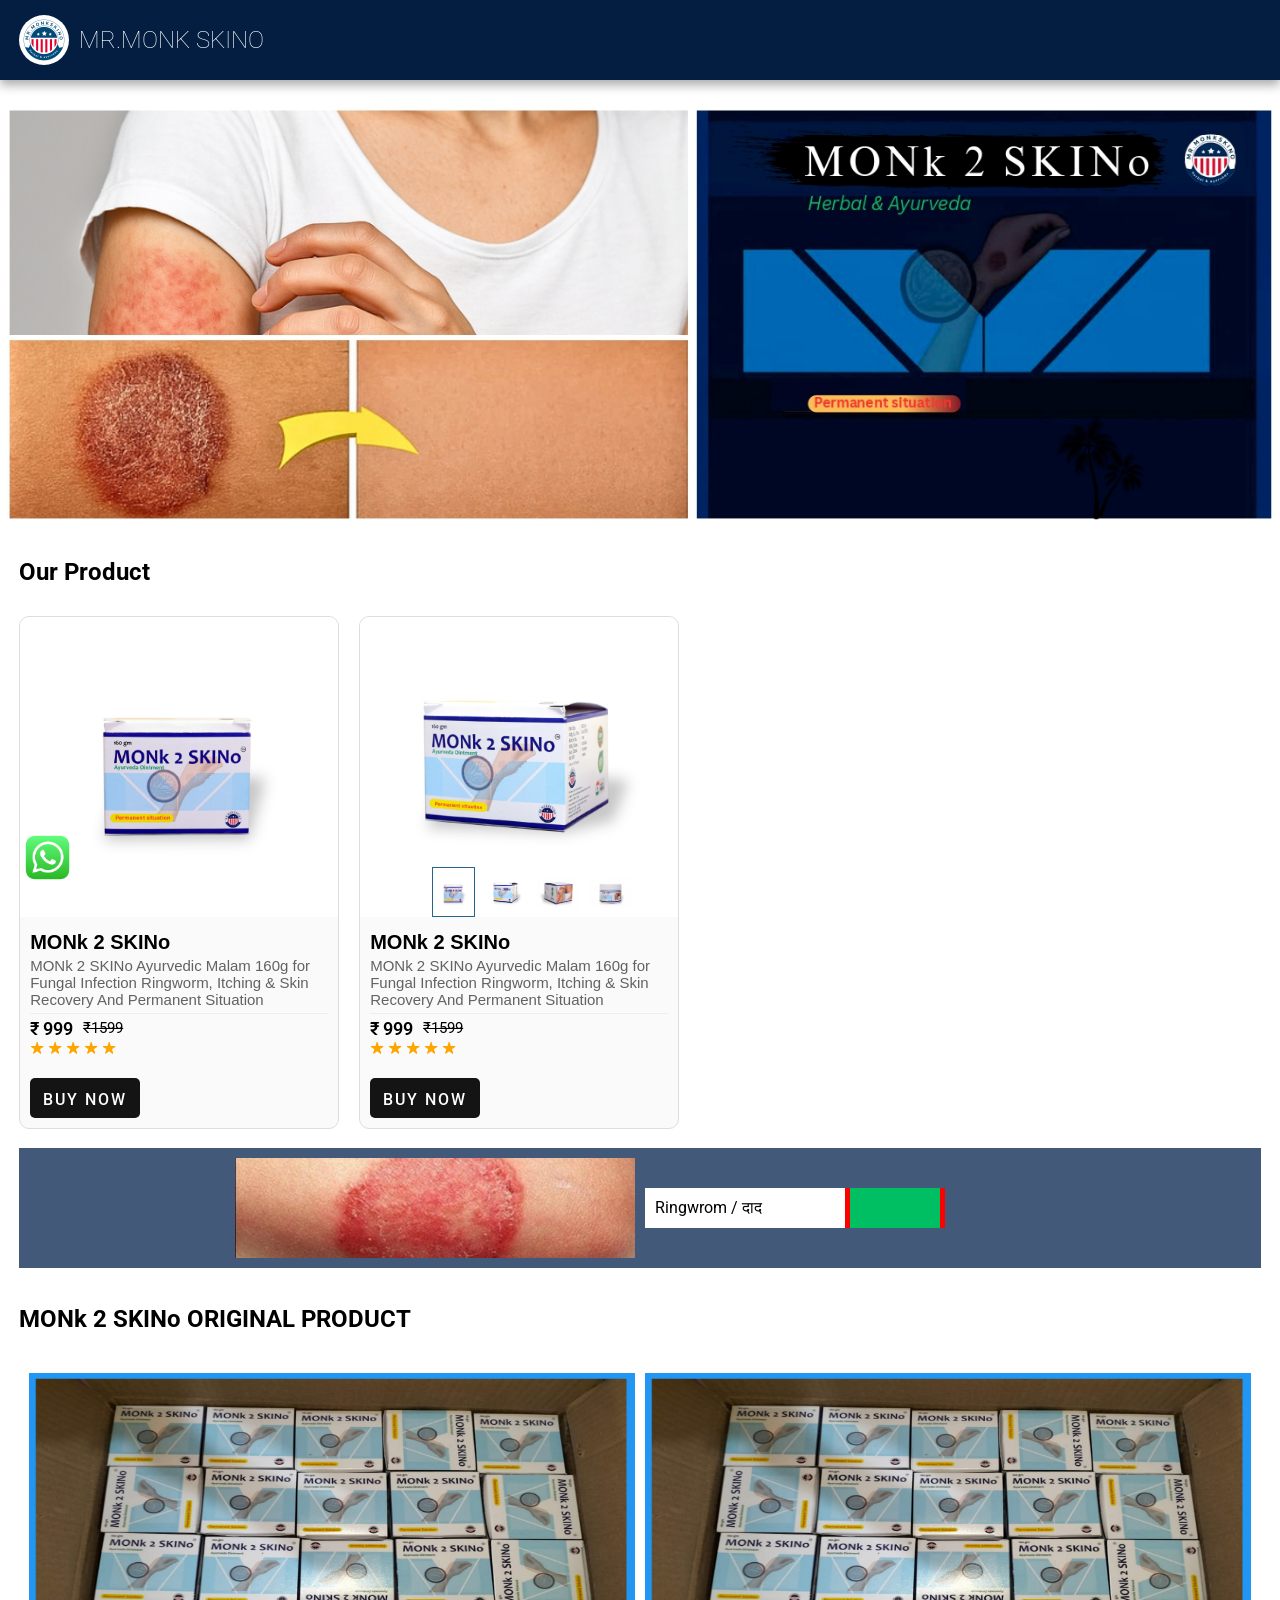
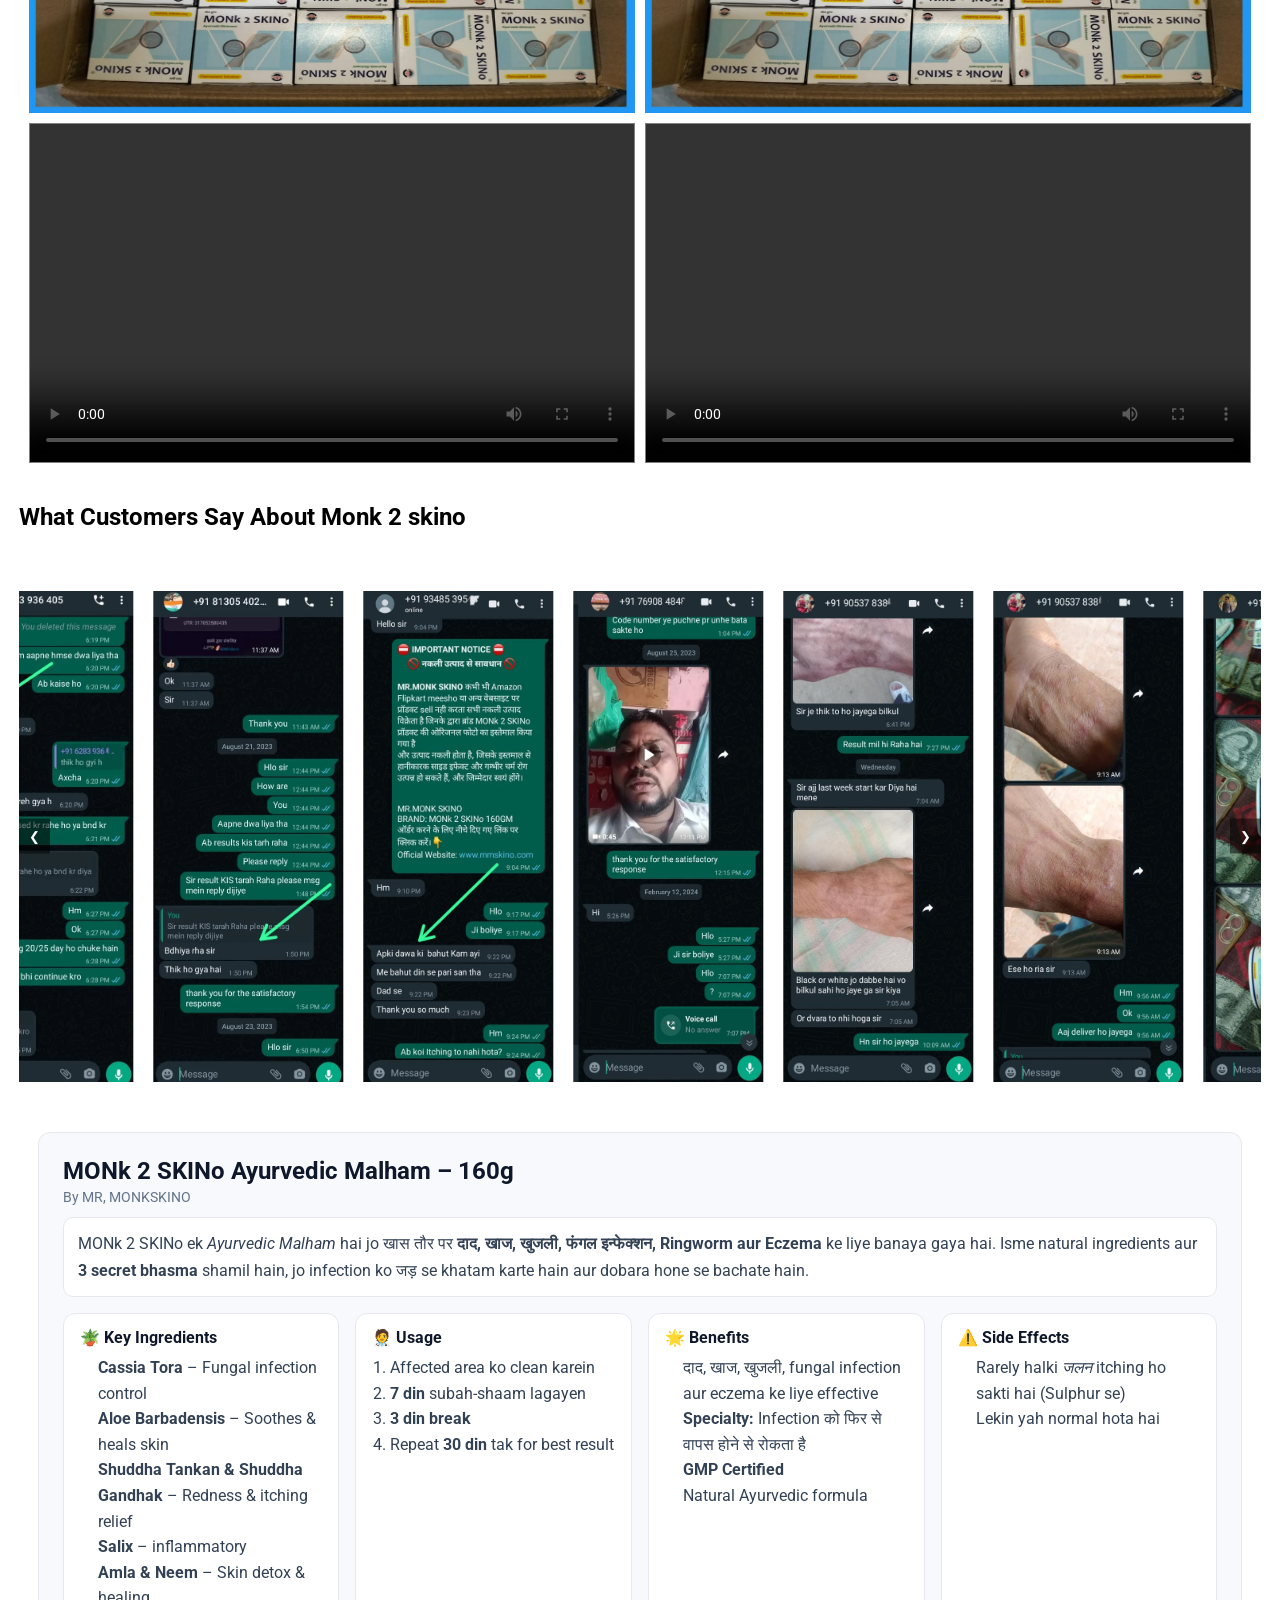
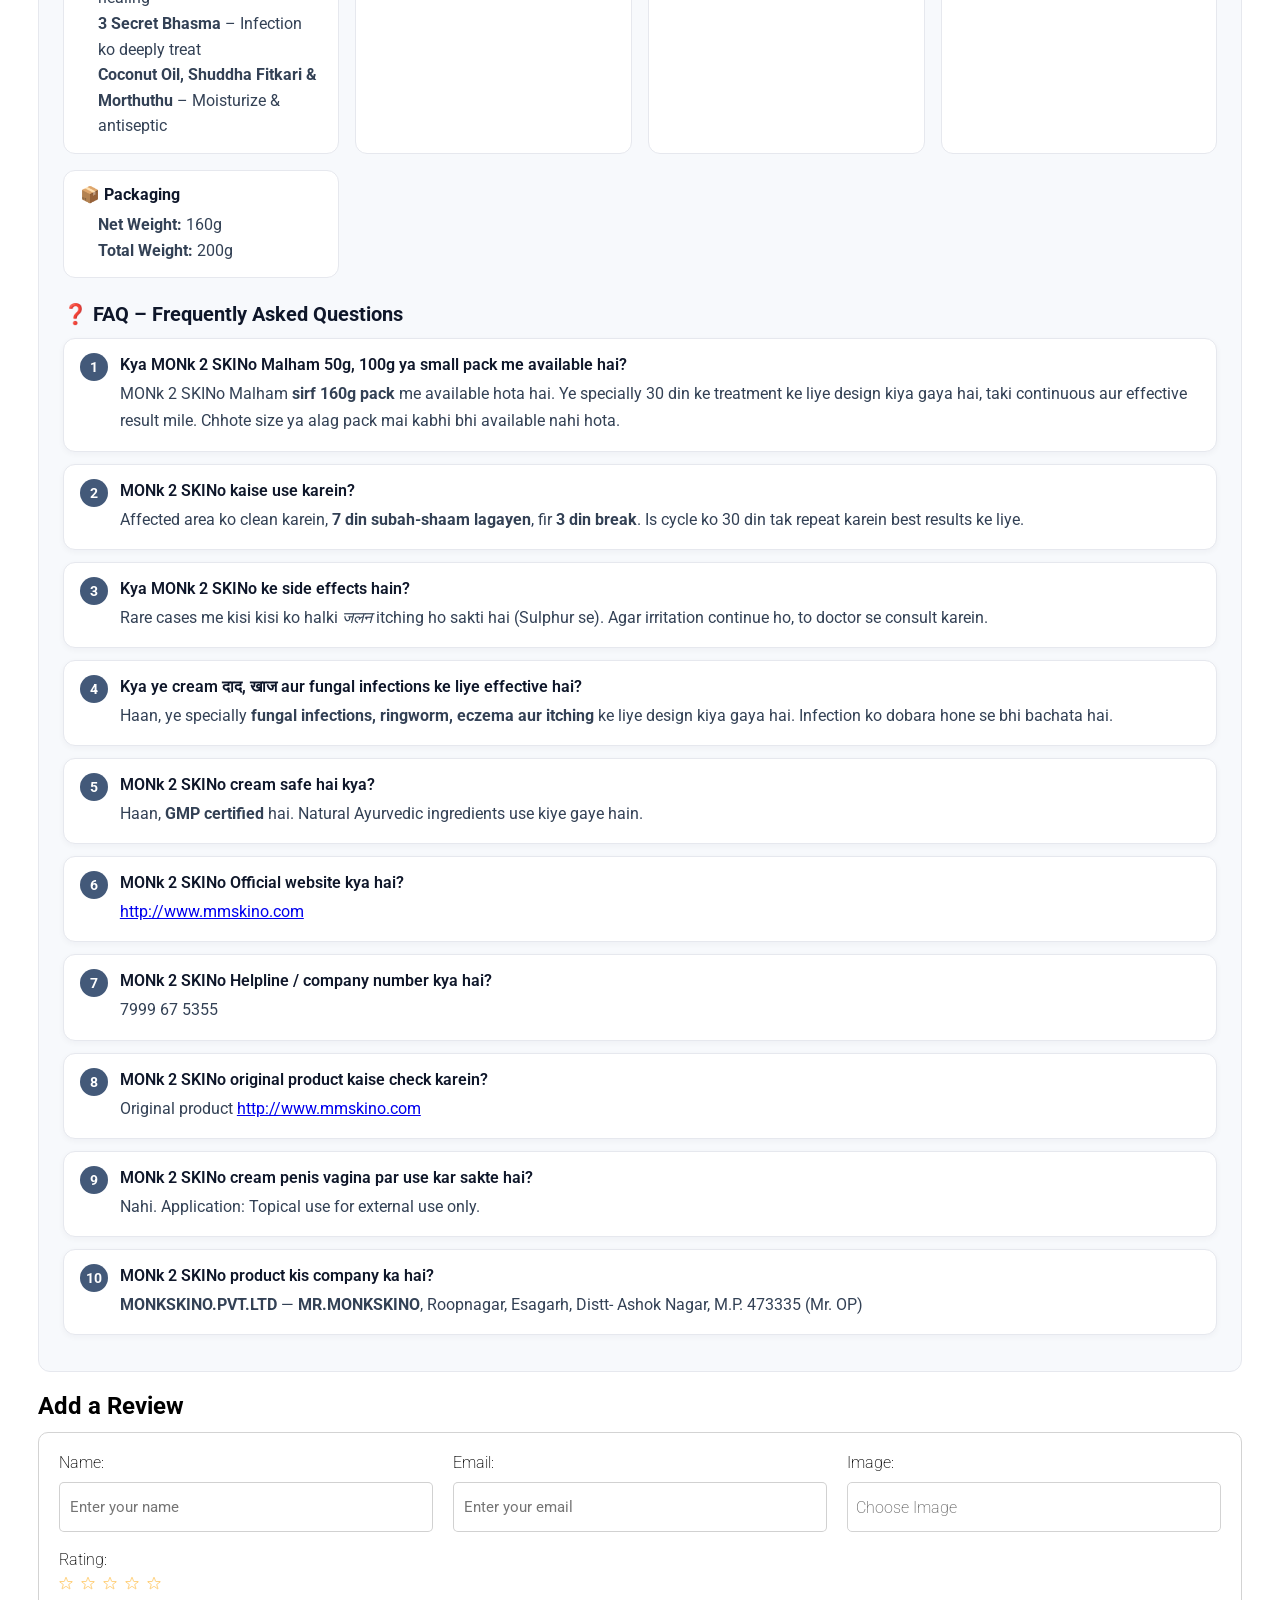
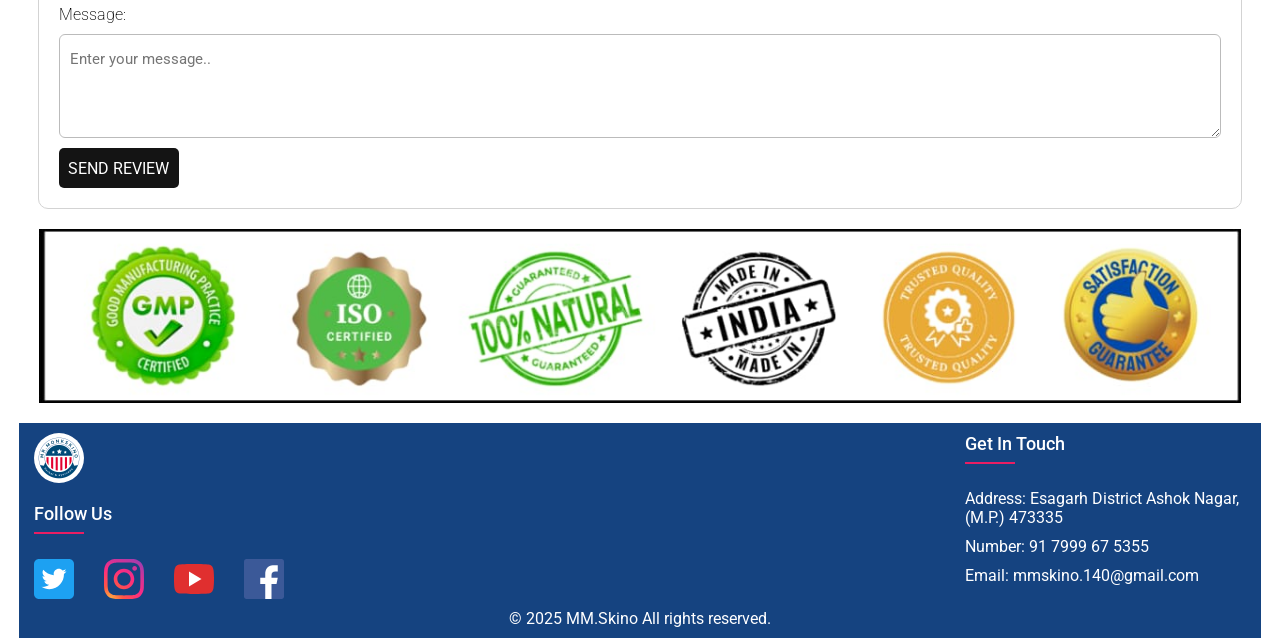
==== commit 8a76e263: "refactor(carousel): restructure carousel html and remove unused css styles Remove redundant carousel" ====
--- a/index.html
+++ b/index.html
@@ -141,6 +141,15 @@
         <img src="./new_img/product-banner-img.jpg" width="100%"
             alt="MONk 2 SKINo Ayurvedic Malham for Ringworm and Itching" class="slide">
         <!-- <img src="new_img/Untitled (938 x 313 px)_20251014_112239_0000_page-0001.jpg" alt="slide image" class="slide"> -->
+    </div>
+     <div class="carousel">
+        <div class="slides">
+            <!-- <img src="img/banner-2.jpg" alt="slide image" class="slide"> -->
+        </div>
+        <div class="controls">
+            <div class="control prev-slide">&#9668;</div>
+            <div class="control next-slide">&#9658;</div>
+        </div>
     </div>
     <section class="container">
         <h1 class="product-text">Our Product</h1>
--- a/style.css
+++ b/style.css
@@ -610,9 +610,7 @@
         margin-bottom: 30px;
     }
 
-    .carousel {
-        height: 25% !important;
-    }
+   
 }
 
 @media(max-width: 574px) {
@@ -624,17 +622,13 @@
 
 
 .carousel {
-    width: 98%;
+    /* width: 98%;
     margin: auto;
     height: 400px;
     border-radius: 3px;
     margin-top: 20px;
     overflow: hidden;
-    position: relative;
-}
-
-.carousel:hover .controls {
-    opacity: 1;
+    position: relative; */
 }
 
 .carousel .controls {
@@ -1371,11 +1365,6 @@
             width: 100%;
         }
 
-        .carousel {
-            height: 20% !important;
-            margin-top: 10px !important;
-        }
-
         .product-text {
             font-size: 18px;
         }
@@ -1449,10 +1438,7 @@
 
 
 @media(min-width:768px) and (max-width:1024px) {
-    .carousel {
-        height: 20% !important;
-        margin-top: 20px;
-    }
+  
 
     .certificate-Text img {
         width: 70%;
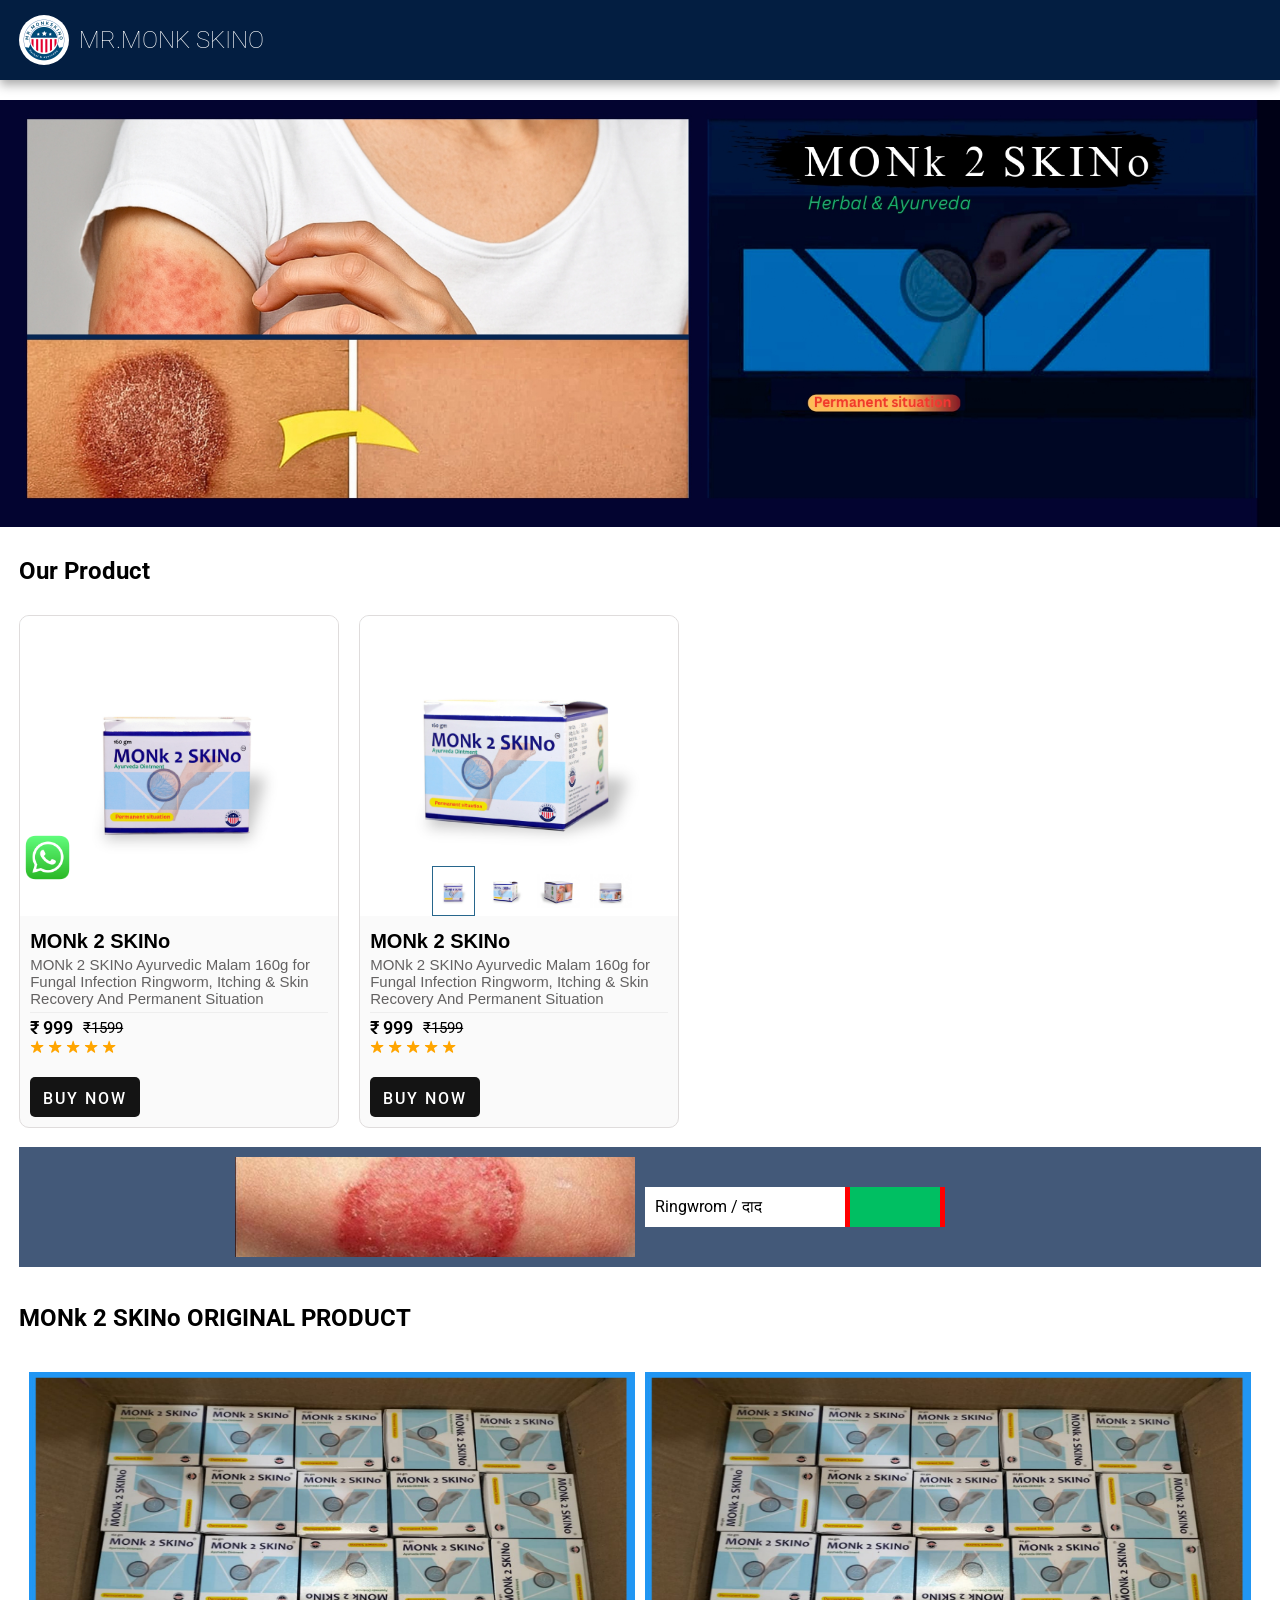
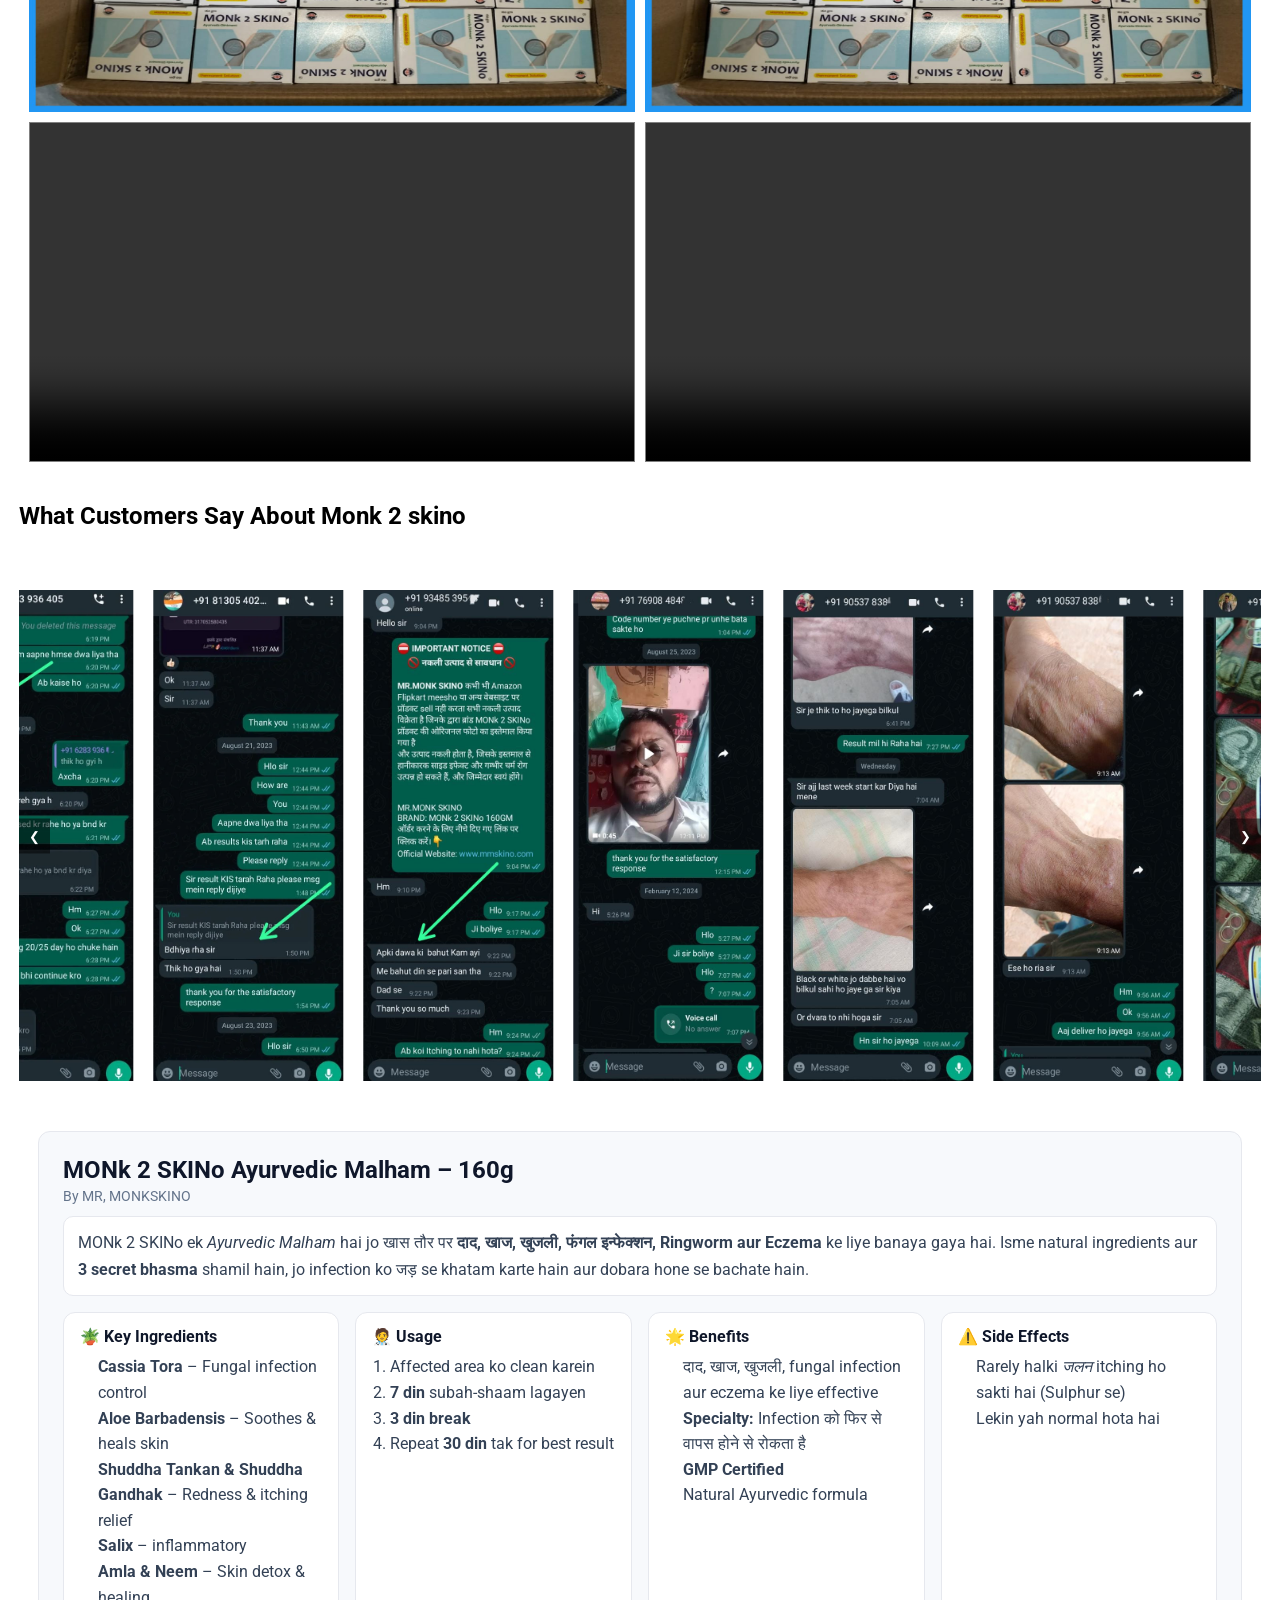
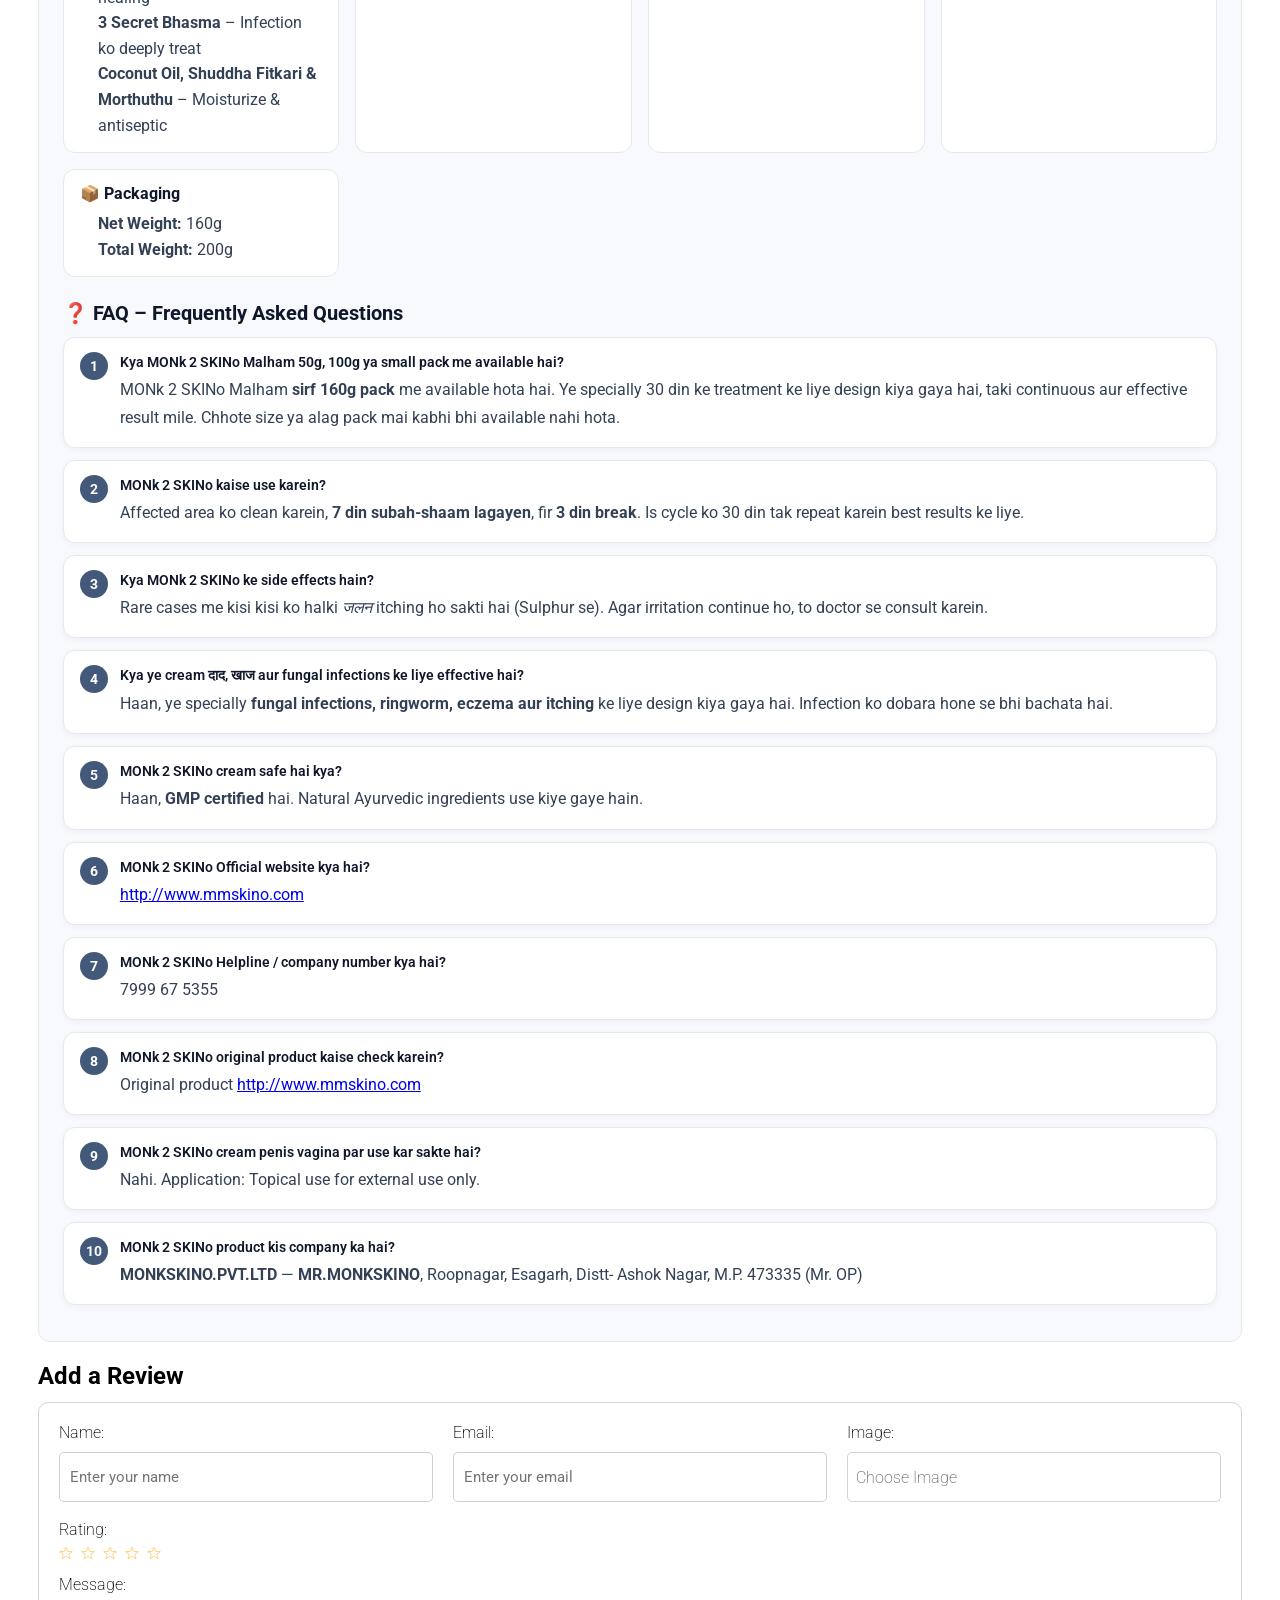
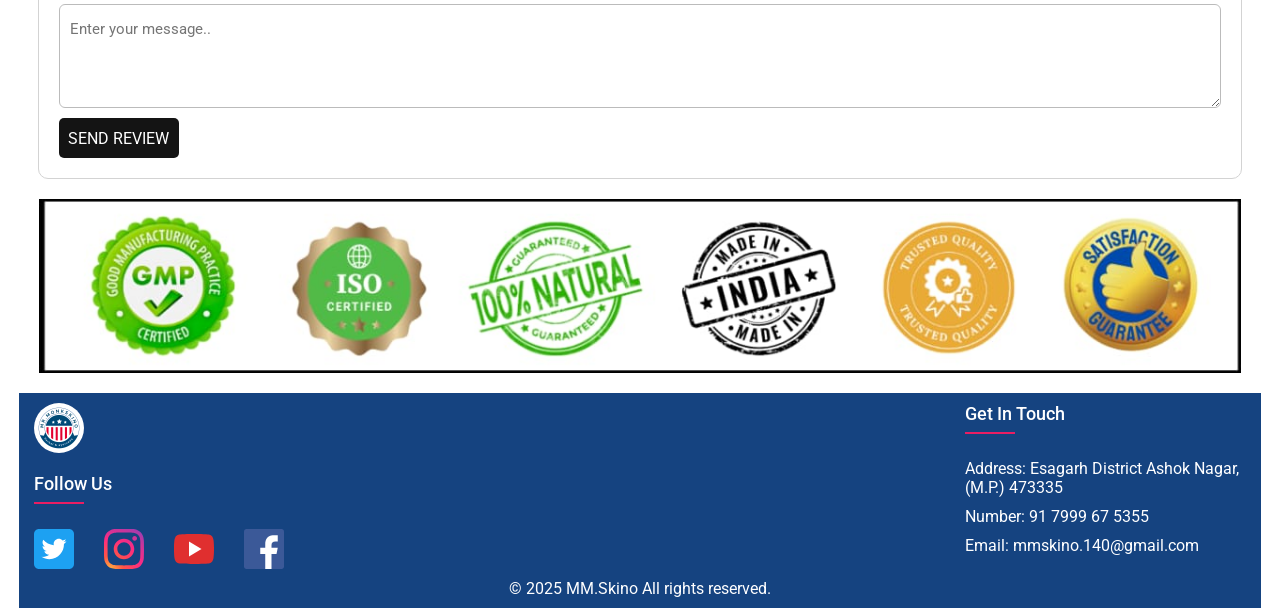
==== commit 06c02f5e: "fix: update banner image, faq font size, and pickup location Update banner image path in HTML, reduc" ====
--- a/index.html
+++ b/index.html
@@ -138,7 +138,7 @@
     </div>
 
     <div class="main-banner-section">
-        <img src="./new_img/product-banner-img.jpg" width="100%"
+        <img src="./new_img/banner-img.jpg" width="100%"
             alt="MONk 2 SKINo Ayurvedic Malham for Ringworm and Itching" class="slide">
         <!-- <img src="new_img/Untitled (938 x 313 px)_20251014_112239_0000_page-0001.jpg" alt="slide image" class="slide"> -->
     </div>
--- a/style.css
+++ b/style.css
@@ -2046,7 +2046,7 @@
 }
 
 .product-faq .faq-question {
-    font-size: 16px;
+    font-size: 14px;
     font-weight: 600;
     color: #0f172a;
     margin-bottom: 6px;
